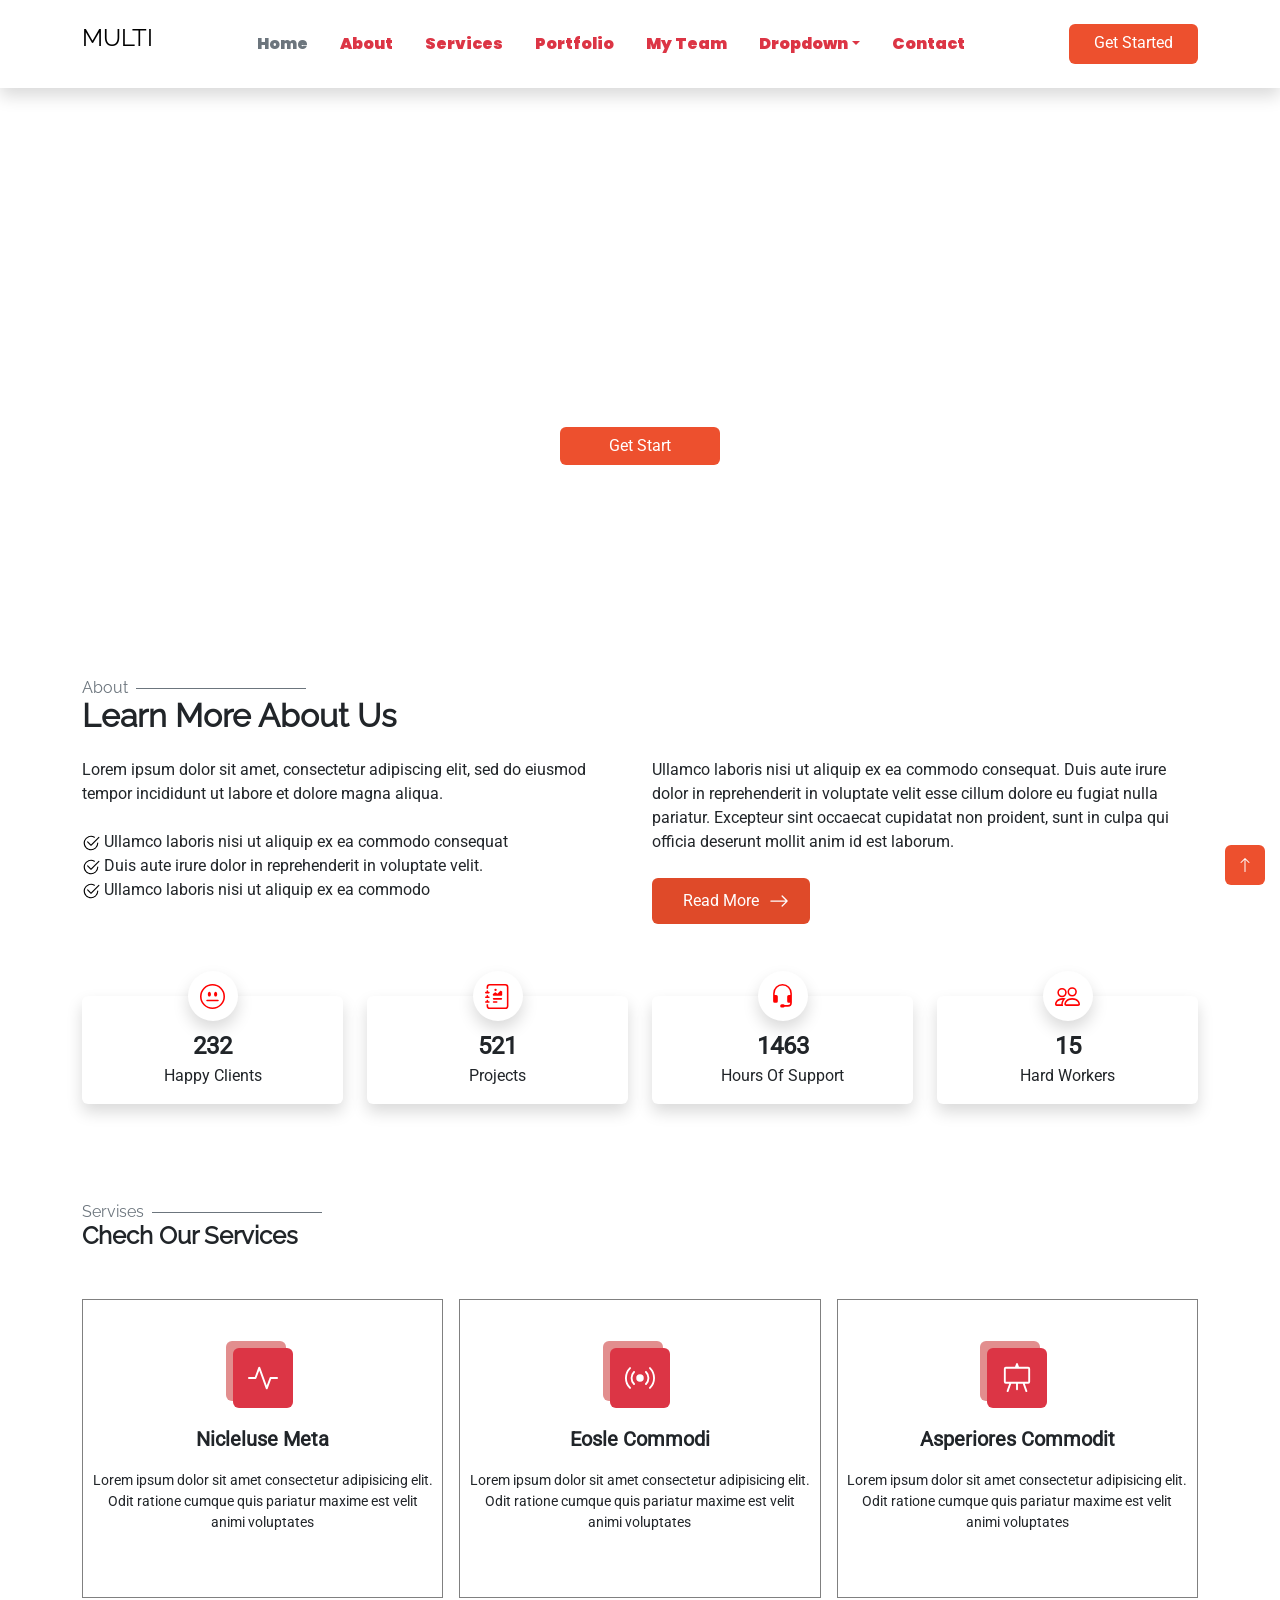
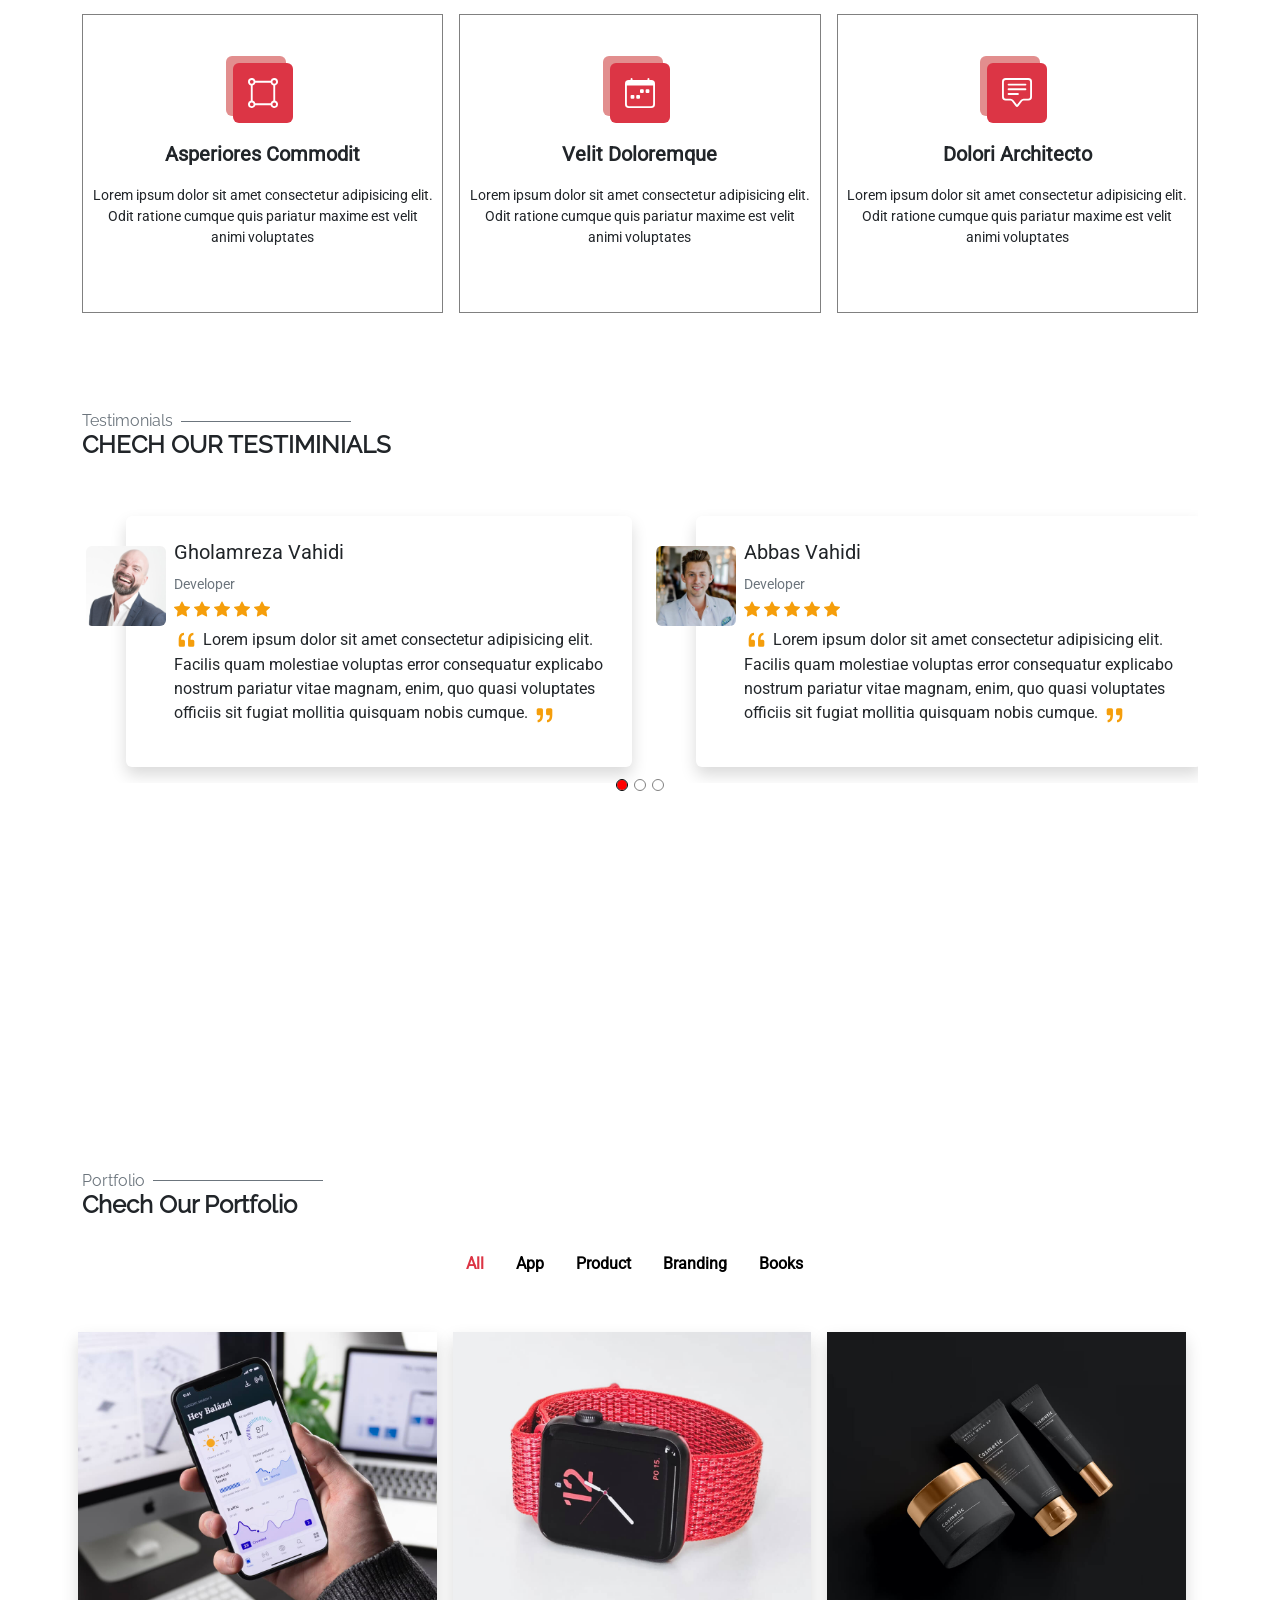
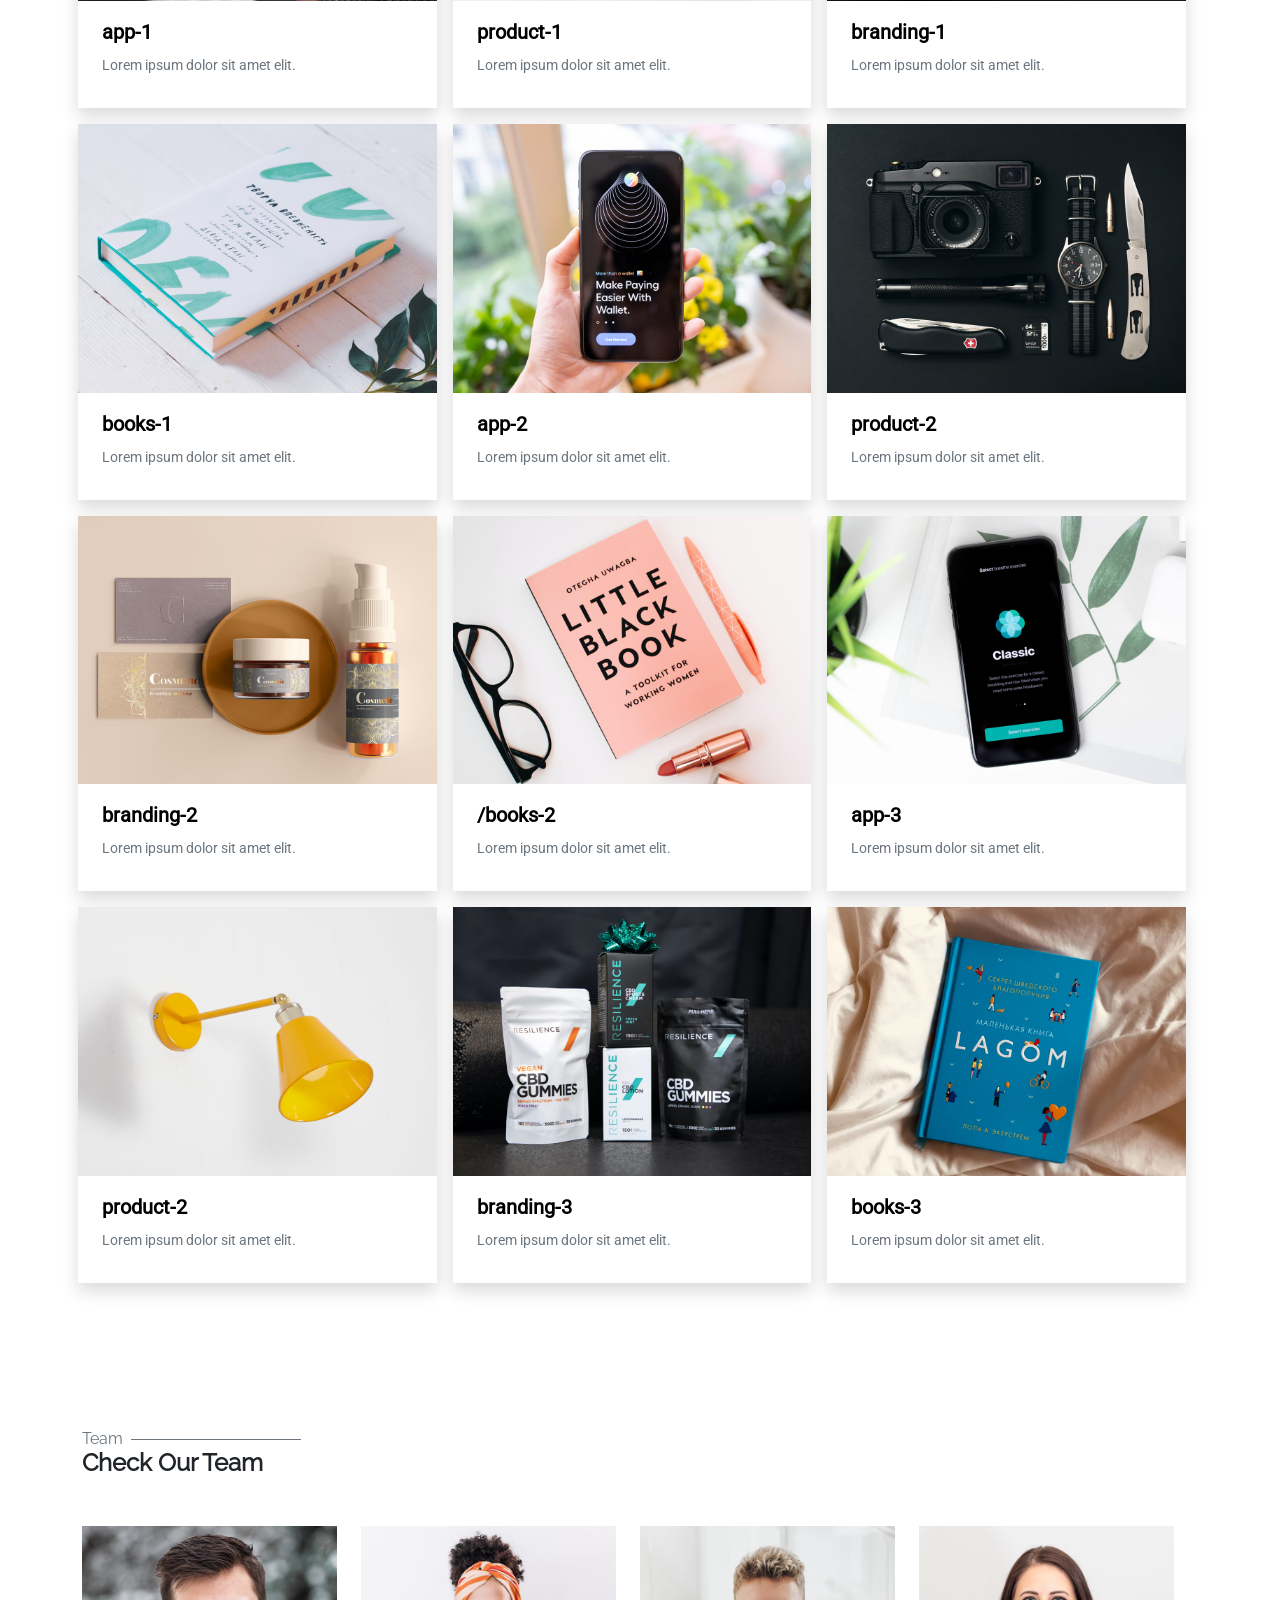
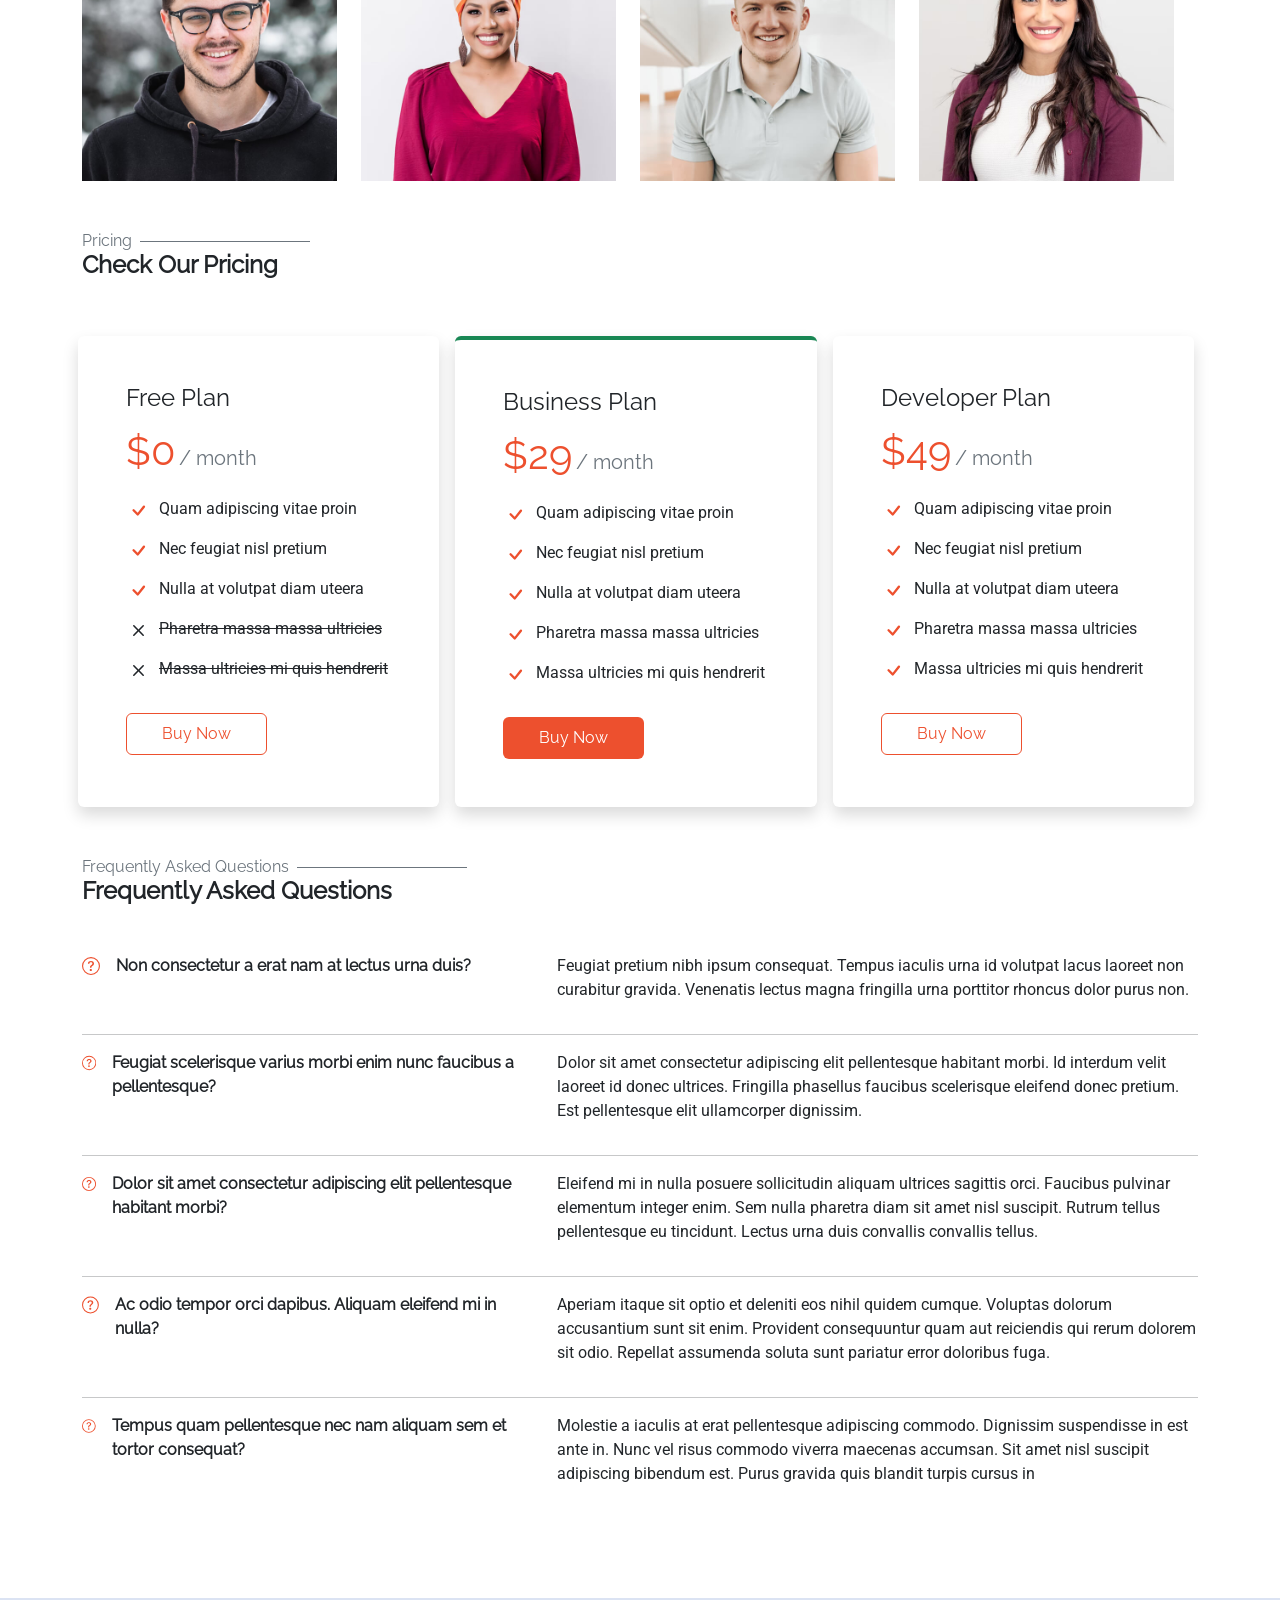
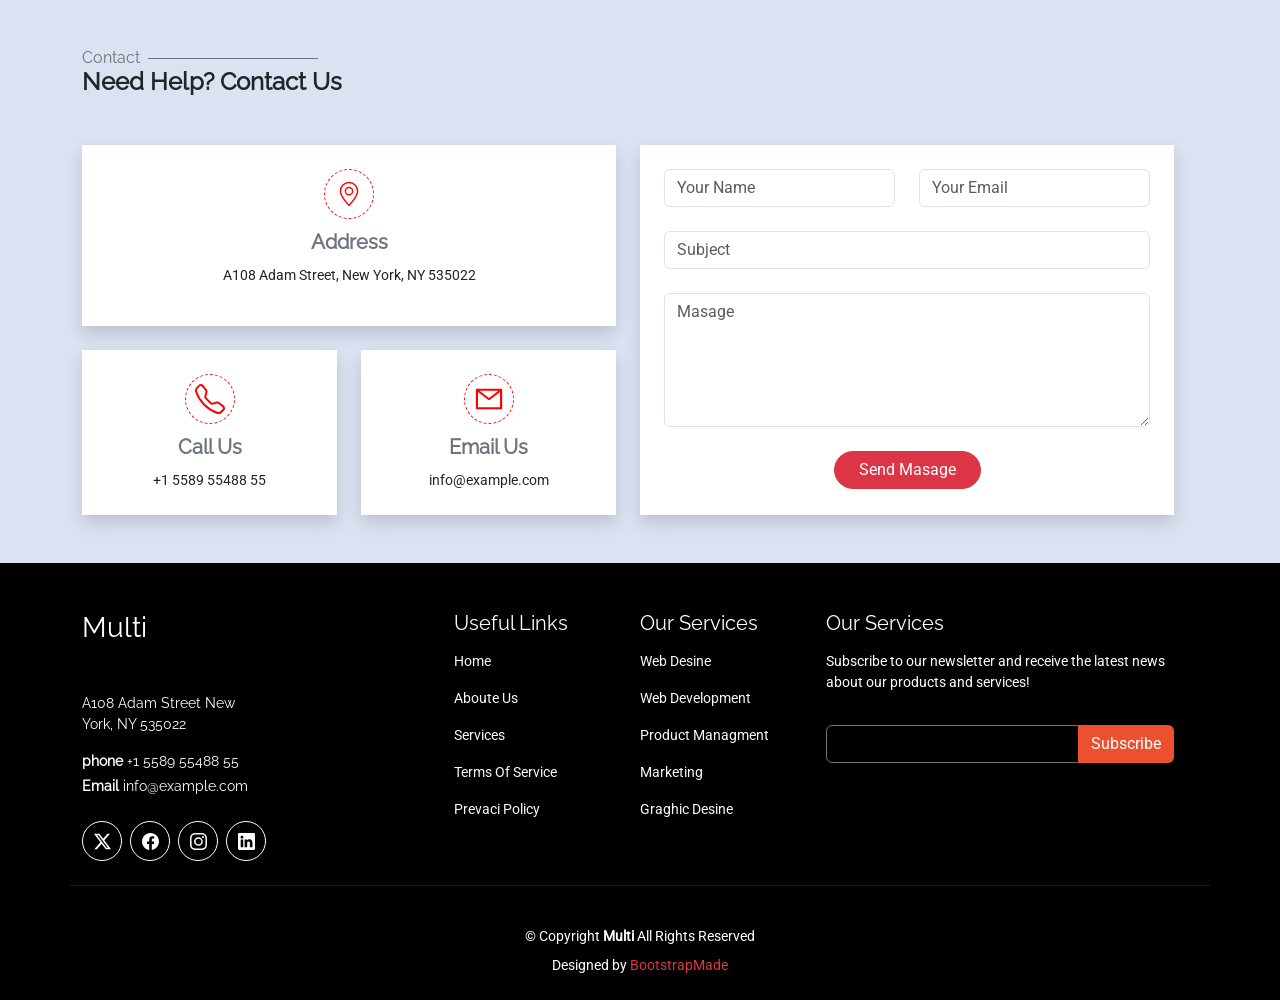
==== index.html @ 7933f277 "rename file" ====
<!DOCTYPE html>
<html lang="en">

<head>
    <meta charset="UTF-8">
    <meta name="viewport" content="width=device-width, initial-scale=1.0">
    <title> vahidi_bootstrap_learning</title>
    <link rel="stylesheet" href="./assets/style/bootstrap.min.css">
    <link rel="stylesheet" href="./assets/style/mystyle.css">
    <script src="./assets/js/bootstrap.bundle.min.js"></script>
</head>

<body>
    <!-- start nav -->
    <nav class="py-4 bg-white shadow sticky-top">
        <div class="container d-flex justify-content-between">
            <a class="text-black text-decoration-none raleway" href="">
                <h4>MULTI</h4>
            </a>
            <ul class="nav text-capitalize justify-content-evenly d-none d-lg-flex poppins">
                <li class="nav-item">
                    <a class="nav-link link-danger text-secondary" href="">home</a>
                </li>
                <li class="nav-item">
                    <a class="nav-link link-danger" href="">about</a>
                </li>
                <li class="nav-item">
                    <a class="nav-link link-danger" href="">services</a>
                </li>
                <li class="nav-item">
                    <a class="nav-link link-danger" href="">portfolio</a>
                </li>
                <li class="nav-item">
                    <a class="nav-link link-danger" href="">my team</a>
                </li>
                <li class="nav-item dropdown">
                    <a class="nav-link link-danger dropdown-toggle" href="" data-bs-toggle="dropdown"> dropdown</a>
                    <ul class="dropdown-menu dropdown-menu_1 px-3 g-4">
                        <li><a class="dropdown-item text-black link-success" href="">dropdown-1</a></li>
                        <li class="dropdown dropstart text-center">
                            <a class="dropdown-item text-black link-success dropdown-toggle" data-bs-toggle="dropdown"
                                href="">Deep dropdown-2</a>
                            <ul class="dropdown-menu sub_dropdown px-3 g-4">
                                <li><a class="dropdown-item text-black link-success" href="">Dropdown 1</a></li>
                                <li><a class="dropdown-item text-black link-success" href="">Dropdown 1</a></li>
                                <li><a class="dropdown-item text-black link-success" href="">Dropdown 1</a></li>
                                <li><a class="dropdown-item text-black link-success" href="">Dropdown 1</a></li>
                                <li><a class="dropdown-item text-black link-success" href="">Dropdown 1</a></li>
                            </ul>
                        </li>
                        <li><a class="dropdown-item text-black link-success" href="">dropdown-3</a></li>
                        <li><a class="dropdown-item text-black link-success" href="">dropdown-4</a></li>
                        <li><a class="dropdown-item text-black link-success" href="">dropdown-5</a></li>
                    </ul>
                </li>
                <li class="nav-item">
                    <a class="nav-link link-danger" href="">contact</a>
                </li>
            </ul>
            <a class="text-white btn green px-4 link_btn me-0" href="">Get Started</a>
    <!-- Offcanvas Sidebar -->
    <div class="offcanvas offcanvas-start w-25" id="slid_nav">
    <div class="offcanvas-header">
        <a class="text-black text-decoration-none bg-danger px-3" href="">
            <h4>MULTI</h4>
        </a>
        <button type="button" class="btn-close text-reset" data-bs-dismiss="offcanvas"></button>
    </div>
        <ul class="nav flex-column text-capitalize">
                <li class="nav-item">
                    <a class="nav-link link-danger text-secondary" href="">home</a>
                </li>
                <li class="nav-item">
                    <a class="nav-link link-danger" href="">about</a>
                </li>
                <li class="nav-item">
                    <a class="nav-link link-danger" href="">services</a>
                </li>
                <li class="nav-item">
                    <a class="nav-link link-danger" href="">portfolio</a>
                </li>
                <li class="nav-item">
                    <a class="nav-link link-danger" href="">team</a>
                </li>
                <li class="nav-item dropdown">
                    <a class="nav-link link-danger dropdown-toggle" href="" data-bs-toggle="dropdown"> dropdown</a>
                    <ul class="dropdown-menu dropdown-menu_1 px-3 g-4">
                        <li><a class="dropdown-item text-black link-success" href="">dropdown-1</a></li>
                        <li class="dropdown dropstart text-center">
                            <a class="dropdown-item text-black link-success dropdown-toggle" data-bs-toggle="dropdown"
                                href="">Deep dropdown-2</a>
                            <ul class="dropdown-menu sub_dropdown px-3 g-4">
                                <li><a class="dropdown-item text-black link-success" href="">Dropdown 1</a></li>
                                <li><a class="dropdown-item text-black link-success" href="">Dropdown 1</a></li>
                                <li><a class="dropdown-item text-black link-success" href="">Dropdown 1</a></li>
                                <li><a class="dropdown-item text-black link-success" href="">Dropdown 1</a></li>
                                <li><a class="dropdown-item text-black link-success" href="">Dropdown 1</a></li>
                            </ul>
                        </li>
                        <li><a class="dropdown-item text-black link-success" href="">dropdown-3</a></li>
                        <li><a class="dropdown-item text-black link-success" href="">dropdown-4</a></li>
                        <li><a class="dropdown-item text-black link-success" href="">dropdown-5</a></li>
                    </ul>
                </li>
                <li class="nav-item">
                    <a class="nav-link link-danger" href="">contact</a>
                </li>
        </ul>
    </div>

    <!-- Button to open the offcanvas sidebar -->
        <button class="btn d-lg-none" type="button" data-bs-toggle="offcanvas" data-bs-target="#slid_nav">
            <svg xmlns="http://www.w3.org/2000/svg" width="30" height="30" fill="#111111" class="bi bi-list" viewBox="0 0 16 16">
                <path fill-rule="evenodd" d="M2.5 12a.5.5 0 0 1 .5-.5h10a.5.5 0 0 1 0 1H3a.5.5 0 0 1-.5-.5m0-4a.5.5 0 0 1 .5-.5h10a.5.5 0 0 1 0 1H3a.5.5 0 0 1-.5-.5m0-4a.5.5 0 0 1 .5-.5h10a.5.5 0 0 1 0 1H3a.5.5 0 0 1-.5-.5"/>
            </svg>
        </button>
    </nav>
    <!-- end nav -->

    <!-- start slideshow -->
    <section id="top">
        <div id="demo" class="carousel slide" data-bs-ride="carousel">
            <!-- Indicators/dots -->
            <div class="carousel-indicators">
                <button type="button" data-bs-target="#demo" data-bs-slide-to="0" class="active"></button>
                <button type="button" data-bs-target="#demo" data-bs-slide-to="1"></button>
                <button type="button" data-bs-target="#demo" data-bs-slide-to="2"></button>
            </div>
            <!-- The slideshow/carousel -->
            <div class="carousel-inner">
                <div class="carousel-item slide_item_1 active">
                    <div class="text-white d-flex flex-column align-items-center justify-content-center h-100">
                        <h1>welcome to multi</h1>
                        <p class="py-3 col-6"> Lorem ipsum dolor sit amet, consectetur adipiscing elit, sed do eiusmod
                            tempor incididunt ut labore et dolore magna aliqua. Ut enim ad minim veniam, quis nostrud
                            exercitation ullamco laboris nisi ut aliquip ex ea commodo consequat.</p>
                        <a href="" class="btn green text-white px-5"> Get Start</a>
                    </div>
                </div>
                <div class="carousel-item slide_item_2">
                    <div class="text-white d-flex flex-column align-items-center justify-content-center h-100">
                        <h1>At vero eos et accusamus</h1>
                        <p class="py-3 col-6"> Nam libero tempore, cum soluta nobis est eligendi optio cumque nihil
                            impedit quo minus id quod maxime placeat facere possimus, omnis voluptas assumenda est,
                            omnis dolor repellendus. Temporibus autem quibusdam et aut officiis debitis aut.</p>
                        <a href="" class="btn green text-white px-5"> Get Start</a>
                    </div>
                </div>
                <div class="carousel-item slide_item_3">
                    <div class="text-white d-flex flex-column align-items-center justify-content-center h-100">
                        <h1>Temporibus autem quibusdam</h1>
                        <p class="py-3 col-6"> Lorem ipsum dolor sit amet, consectetur adipiscing elit, sed do eiusmod
                            tempor incididunt ut labore et dolore magna aliqua. Ut enim ad minim veniam, quis nostrud
                            exercitation ullamco laboris nisi ut aliquip ex ea commodo consequat.</p>
                        <a href="" class="btn green text-white px-5"> Get Start</a>
                    </div>
                </div>
            </div>
            <!-- Left and right controls/icons -->
            <button class="carousel-control-prev" type="button" data-bs-target="#demo" data-bs-slide="prev">
                <span class="carousel-control-prev-icon"></span>
            </button>
            <button class="carousel-control-next" type="button" data-bs-target="#demo" data-bs-slide="next">
                <span class="carousel-control-next-icon"></span>
            </button>
        </div>
    </section>
    <!-- start slideshow -->

    <!-- start about -->
    <section class="container py-1 py-sm-2 py-md-4 py-lg-5">
        <div class="about_title raleway">
            <div class="text-secondary d-flex align-items-center">
                <span class="pe-2">About</span>
                <span class="bg-secondary my_line d-inline-block"></span>
            </div>
            <span class="fs-2 fw-bold">Learn More About Us</span>
        </div>
        <div class="row py-4">
            <div class="col-12 col-sm-12 col-md-6 col-lg-6">
                <div>
                    <p>Lorem ipsum dolor sit amet, consectetur adipiscing elit, sed do eiusmod tempor incididunt ut labore et dolore magna aliqua.</p>
                    <ul class="mt-4 list-unstyled">
                        <li>
                            <svg xmlns="http://www.w3.org/2000/svg" width="18" height="18" fill="currentColer"
                                class="bi bi-check2-circle " viewBox="0 0 16 16">
                                <path
                                    d="M2.5 8a5.5 5.5 0 0 1 8.25-4.764.5.5 0 0 0 .5-.866A6.5 6.5 0 1 0 14.5 8a.5.5 0 0 0-1 0 5.5 5.5 0 1 1-11 0" />
                                <path
                                    d="M15.354 3.354a.5.5 0 0 0-.708-.708L8 9.293 5.354 6.646a.5.5 0 1 0-.708.708l3 3a.5.5 0 0 0 .708 0z" />
                            </svg>
                            Ullamco laboris nisi ut aliquip ex ea commodo consequat
                        </li>
                        <li>
                            <svg xmlns="http://www.w3.org/2000/svg" width="18" height="18" fill="currentColer"
                                class="bi bi-check2-circle " viewBox="0 0 16 16">
                                <path
                                    d="M2.5 8a5.5 5.5 0 0 1 8.25-4.764.5.5 0 0 0 .5-.866A6.5 6.5 0 1 0 14.5 8a.5.5 0 0 0-1 0 5.5 5.5 0 1 1-11 0" />
                                <path
                                    d="M15.354 3.354a.5.5 0 0 0-.708-.708L8 9.293 5.354 6.646a.5.5 0 1 0-.708.708l3 3a.5.5 0 0 0 .708 0z" />
                            </svg>
                            Duis aute irure dolor in reprehenderit in voluptate velit.
                        </li>
                        <li>
                            <svg xmlns="http://www.w3.org/2000/svg" width="18" height="18" fill="currentColer"
                                class="bi bi-check2-circle " viewBox="0 0 16 16">
                                <path
                                    d="M2.5 8a5.5 5.5 0 0 1 8.25-4.764.5.5 0 0 0 .5-.866A6.5 6.5 0 1 0 14.5 8a.5.5 0 0 0-1 0 5.5 5.5 0 1 1-11 0" />
                                <path
                                    d="M15.354 3.354a.5.5 0 0 0-.708-.708L8 9.293 5.354 6.646a.5.5 0 1 0-.708.708l3 3a.5.5 0 0 0 .708 0z" />
                            </svg>                         
                            Ullamco laboris nisi ut aliquip ex ea commodo
                        </li>
                    </ul>
                </div>
            </div>
            <div class="col-12 col-sm-12 col-md-6 col-lg-6">
                <p>Ullamco laboris nisi ut aliquip ex ea commodo consequat. Duis aute irure dolor in reprehenderit in voluptate velit esse cillum dolore eu fugiat nulla pariatur. Excepteur sint occaecat cupidatat non proident, sunt in culpa qui officia deserunt mollit anim id est laborum.</p>
                <button class="read_more btn mt-4 position-relative text-white d-flex align-items-center justify-content-center" href="">
                    Read More
                    <svg xmlns="http://www.w3.org/2000/svg" fill="currentColor" class="bi bi-arrow-right about_btn position-absolute" viewBox="0 0 16 16">
                        <path fill-rule="evenodd" d="M1 8a.5.5 0 0 1 .5-.5h11.793l-3.147-3.146a.5.5 0 0 1 .708-.708l4 4a.5.5 0 0 1 0 .708l-4 4a.5.5 0 0 1-.708-.708L13.293 8.5H1.5A.5.5 0 0 1 1 8" />
                    </svg>
                </button>
            </div>
        </div>
        <div class="row justify-content-center pt-5 gy-5">
            <div class="col-12 col-sm-6 col-md-4 col-lg-3">
                <div class="position-relative bg-white rounded shadow py-3 d-flex flex-column justify-content-center align-items-center">
                    <div class="top-0 translate-middle-y position-absolute icon_box rounded-circle d-flex justify-content-center align-items-center shadow">
                        <svg xmlns="http://www.w3.org/2000/svg" fill="currentColor" class="bi bi-emoji-neutral bace_icon" viewBox="0 0 16 16">
                            <path d="M8 15A7 7 0 1 1 8 1a7 7 0 0 1 0 14m0 1A8 8 0 1 0 8 0a8 8 0 0 0 0 16" />
                            <path d="M4 10.5a.5.5 0 0 0 .5.5h7a.5.5 0 0 0 0-1h-7a.5.5 0 0 0-.5.5m3-4C7 5.672 6.552 5 6 5s-1 .672-1 1.5S5.448 8 6 8s1-.672 1-1.5m4 0c0-.828-.448-1.5-1-1.5s-1 .672-1 1.5S9.448 8 10 8s1-.672 1-1.5" />
                        </svg>
                    </div>
                    <span class="fs-4 fw-bold pt-3">232</span>
                    <span>Happy Clients</span>
                </div>
            </div>
            <div class="col-12 col-sm-6 col-md-4 col-lg-3">
                <div class="position-relative bg-white rounded shadow py-3 d-flex flex-column justify-content-center align-items-center">
                    <div class="top-0 translate-middle-y position-absolute icon_box rounded-circle d-flex justify-content-center align-items-center shadow">
                        <svg xmlns="http://www.w3.org/2000/svg" fill="currentColor" class="bi bi-journal-richtext bace_icon" viewBox="0 0 16 16">
                            <path d="M7.5 3.75a.75.75 0 1 1-1.5 0 .75.75 0 0 1 1.5 0m-.861 1.542 1.33.886 1.854-1.855a.25.25 0 0 1 .289-.047L11 4.75V7a.5.5 0 0 1-.5.5h-5A.5.5 0 0 1 5 7v-.5s1.54-1.274 1.639-1.208M5 9.5a.5.5 0 0 1 .5-.5h5a.5.5 0 0 1 0 1h-5a.5.5 0 0 1-.5-.5m0 2a.5.5 0 0 1 .5-.5h2a.5.5 0 0 1 0 1h-2a.5.5 0 0 1-.5-.5"/>
                            <path d="M3 0h10a2 2 0 0 1 2 2v12a2 2 0 0 1-2 2H3a2 2 0 0 1-2-2v-1h1v1a1 1 0 0 0 1 1h10a1 1 0 0 0 1-1V2a1 1 0 0 0-1-1H3a1 1 0 0 0-1 1v1H1V2a2 2 0 0 1 2-2"/>
                            <path d="M1 5v-.5a.5.5 0 0 1 1 0V5h.5a.5.5 0 0 1 0 1h-2a.5.5 0 0 1 0-1zm0 3v-.5a.5.5 0 0 1 1 0V8h.5a.5.5 0 0 1 0 1h-2a.5.5 0 0 1 0-1zm0 3v-.5a.5.5 0 0 1 1 0v.5h.5a.5.5 0 0 1 0 1h-2a.5.5 0 0 1 0-1z"/>
                        </svg>
                    </div>
                    <span class="fs-4 fw-bold pt-3">521</span>
                    <span>Projects</span>
                </div>
            </div>
            <div class="col-12 col-sm-6 col-md-4 col-lg-3">
                <div class="position-relative bg-white rounded shadow py-3 d-flex flex-column justify-content-center align-items-center">
                    <div class="top-0 translate-middle-y position-absolute icon_box rounded-circle d-flex justify-content-center align-items-center shadow">
                        <svg xmlns="http://www.w3.org/2000/svg" fill="currentColor" class="bi bi-headset bace_icon" viewBox="0 0 16 16">
                            <path d="M8 1a5 5 0 0 0-5 5v1h1a1 1 0 0 1 1 1v3a1 1 0 0 1-1 1H3a1 1 0 0 1-1-1V6a6 6 0 1 1 12 0v6a2.5 2.5 0 0 1-2.5 2.5H9.366a1 1 0 0 1-.866.5h-1a1 1 0 1 1 0-2h1a1 1 0 0 1 .866.5H11.5A1.5 1.5 0 0 0 13 12h-1a1 1 0 0 1-1-1V8a1 1 0 0 1 1-1h1V6a5 5 0 0 0-5-5"/>
                        </svg>
                    </div>
                    <span class="fs-4 fw-bold pt-3">1463</span>
                    <span>Hours Of Support</span>
                </div>
            </div>
            <div class="col-12 col-sm-6 col-md-4 col-lg-3">
                <div class="position-relative bg-white rounded shadow py-3 d-flex flex-column justify-content-center align-items-center">
                    <div class="top-0 translate-middle-y position-absolute icon_box rounded-circle d-flex justify-content-center align-items-center shadow">
                        <svg xmlns="http://www.w3.org/2000/svg" fill="currentColor" class="bi bi-people bace_icon" viewBox="0 0 16 16">
                            <path d="M15 14s1 0 1-1-1-4-5-4-5 3-5 4 1 1 1 1zm-7.978-1L7 12.996c.001-.264.167-1.03.76-1.72C8.312 10.629 9.282 10 11 10c1.717 0 2.687.63 3.24 1.276.593.69.758 1.457.76 1.72l-.008.002-.014.002zM11 7a2 2 0 1 0 0-4 2 2 0 0 0 0 4m3-2a3 3 0 1 1-6 0 3 3 0 0 1 6 0M6.936 9.28a6 6 0 0 0-1.23-.247A7 7 0 0 0 5 9c-4 0-5 3-5 4q0 1 1 1h4.216A2.24 2.24 0 0 1 5 13c0-1.01.377-2.042 1.09-2.904.243-.294.526-.569.846-.816M4.92 10A5.5 5.5 0 0 0 4 13H1c0-.26.164-1.03.76-1.724.545-.636 1.492-1.256 3.16-1.275ZM1.5 5.5a3 3 0 1 1 6 0 3 3 0 0 1-6 0m3-2a2 2 0 1 0 0 4 2 2 0 0 0 0-4"/>
                        </svg>
                    </div>
                    <span class="fs-4 fw-bold pt-3">15</span>
                    <span>Hard Workers</span>
                </div>
            </div>
        </div>
    </section>
    <!-- end about -->

    <!-- start service -->
    <section>
        <div class="container py-1 py-sm-2 py-md-4 py-lg-5">
            <div class="about_title raleway">
                <div class="text-secondary d-flex align-items-center">
                    <span class="pe-2">Servises</span>
                    <span class="bg-secondary my_line d-inline-block"></span>
                </div>
                <span class="fs-4 fw-bold">Chech Our Services</span>
            </div>
            <div class="row g-3 pt-5">
                <div class="col-12 col-sm-12 col-md-6 col-lg-4">
                    <div class="service_item d-flex flex-column align-items-center bg-white py-5 px-2 text-center">
                        <div
                            class="service_icon_box bg-danger rounded d-flex justify-content-center align-items-center text-white">
                            <svg xmlns="http://www.w3.org/2000/svg" width="30" height="30" fill="currentColor"
                                class="bi bi-activity" viewBox="0 0 16 16">
                                <path fill-rule="evenodd"
                                    d="M6 2a.5.5 0 0 1 .47.33L10 12.036l1.53-4.208A.5.5 0 0 1 12 7.5h3.5a.5.5 0 0 1 0 1h-3.15l-1.88 5.17a.5.5 0 0 1-.94 0L6 3.964 4.47 8.171A.5.5 0 0 1 4 8.5H.5a.5.5 0 0 1 0-1h3.15l1.88-5.17A.5.5 0 0 1 6 2" />
                            </svg>
                        </div>
                        <span class="py-3 fs-5 fw-bold">Nicleluse Meta </span>
                        <p class="small">Lorem ipsum dolor sit amet consectetur adipisicing elit. Odit ratione cumque
                            quis pariatur maxime est velit animi voluptates </p>
                    </div>
                </div>
                <div class="col-12 col-sm-12 col-md-6 col-lg-4">
                    <div class="service_item d-flex flex-column align-items-center bg-white py-5 px-2 text-center">
                        <div
                            class="service_icon_box bg-danger rounded d-flex justify-content-center align-items-center text-white">
                            <svg xmlns="http://www.w3.org/2000/svg" width="30" height="30" fill="currentColor" class="bi bi-broadcast" viewBox="0 0 16 16">
                                <path d="M3.05 3.05a7 7 0 0 0 0 9.9.5.5 0 0 1-.707.707 8 8 0 0 1 0-11.314.5.5 0 0 1 .707.707m2.122 2.122a4 4 0 0 0 0 5.656.5.5 0 1 1-.708.708 5 5 0 0 1 0-7.072.5.5 0 0 1 .708.708m5.656-.708a.5.5 0 0 1 .708 0 5 5 0 0 1 0 7.072.5.5 0 1 1-.708-.708 4 4 0 0 0 0-5.656.5.5 0 0 1 0-.708m2.122-2.12a.5.5 0 0 1 .707 0 8 8 0 0 1 0 11.313.5.5 0 0 1-.707-.707 7 7 0 0 0 0-9.9.5.5 0 0 1 0-.707zM10 8a2 2 0 1 1-4 0 2 2 0 0 1 4 0"/>
                            </svg>
                        </div>
                        <span class="py-3 fs-5 fw-bold">Eosle Commodi </span>
                        <p class="small">Lorem ipsum dolor sit amet consectetur adipisicing elit. Odit ratione cumque
                            quis pariatur maxime est velit animi voluptates </p>
                    </div>
                </div>
                <div class="col-12 col-sm-12 col-md-6 col-lg-4">
                    <div class="service_item d-flex flex-column align-items-center bg-white py-5 px-2 text-center">
                        <div
                            class="service_icon_box bg-danger rounded d-flex justify-content-center align-items-center text-white">
                            <svg xmlns="http://www.w3.org/2000/svg" width="30" height="30" fill="currentColor" class="bi bi-easel" viewBox="0 0 16 16">
                                <path d="M8 0a.5.5 0 0 1 .473.337L9.046 2H14a1 1 0 0 1 1 1v7a1 1 0 0 1-1 1h-1.85l1.323 3.837a.5.5 0 1 1-.946.326L11.092 11H8.5v3a.5.5 0 0 1-1 0v-3H4.908l-1.435 4.163a.5.5 0 1 1-.946-.326L3.85 11H2a1 1 0 0 1-1-1V3a1 1 0 0 1 1-1h4.954L7.527.337A.5.5 0 0 1 8 0M2 3v7h12V3z"/>
                            </svg>
                        </div>
                        <span class="py-3 fs-5 fw-bold">Asperiores Commodit </span>
                        <p class="small">Lorem ipsum dolor sit amet consectetur adipisicing elit. Odit ratione cumque
                            quis pariatur maxime est velit animi voluptates </p>
                    </div>
                </div>
                <div class="col-12 col-sm-12 col-md-6 col-lg-4">
                    <div class="service_item d-flex flex-column align-items-center bg-white py-5 px-2 text-center">
                        <div
                            class="service_icon_box bg-danger rounded d-flex justify-content-center align-items-center text-white">
                            <svg xmlns="http://www.w3.org/2000/svg" width="30" height="30" fill="currentColor" class="bi bi-bounding-box-circles" viewBox="0 0 16 16">
                                <path d="M2 1a1 1 0 1 0 0 2 1 1 0 0 0 0-2M0 2a2 2 0 0 1 3.937-.5h8.126A2 2 0 1 1 14.5 3.937v8.126a2 2 0 1 1-2.437 2.437H3.937A2 2 0 1 1 1.5 12.063V3.937A2 2 0 0 1 0 2m2.5 1.937v8.126c.703.18 1.256.734 1.437 1.437h8.126a2 2 0 0 1 1.437-1.437V3.937A2 2 0 0 1 12.063 2.5H3.937A2 2 0 0 1 2.5 3.937M14 1a1 1 0 1 0 0 2 1 1 0 0 0 0-2M2 13a1 1 0 1 0 0 2 1 1 0 0 0 0-2m12 0a1 1 0 1 0 0 2 1 1 0 0 0 0-2"/>
                            </svg>
                        </div>
                        <span class="py-3 fs-5 fw-bold">Asperiores Commodit </span>
                        <p class="small">Lorem ipsum dolor sit amet consectetur adipisicing elit. Odit ratione cumque
                            quis pariatur maxime est velit animi voluptates </p>
                    </div>
                </div>
                <div class="col-12 col-sm-12 col-md-6 col-lg-4">
                    <div class="service_item d-flex flex-column align-items-center bg-white py-5 px-2 text-center">
                        <div
                            class="service_icon_box bg-danger rounded d-flex justify-content-center align-items-center text-white">
                            <svg xmlns="http://www.w3.org/2000/svg" width="30" height="30" fill="currentColor" class="bi bi-calendar-week" viewBox="0 0 16 16">
                                <path d="M11 6.5a.5.5 0 0 1 .5-.5h1a.5.5 0 0 1 .5.5v1a.5.5 0 0 1-.5.5h-1a.5.5 0 0 1-.5-.5zm-3 0a.5.5 0 0 1 .5-.5h1a.5.5 0 0 1 .5.5v1a.5.5 0 0 1-.5.5h-1a.5.5 0 0 1-.5-.5zm-5 3a.5.5 0 0 1 .5-.5h1a.5.5 0 0 1 .5.5v1a.5.5 0 0 1-.5.5h-1a.5.5 0 0 1-.5-.5zm3 0a.5.5 0 0 1 .5-.5h1a.5.5 0 0 1 .5.5v1a.5.5 0 0 1-.5.5h-1a.5.5 0 0 1-.5-.5z"/>
                                <path d="M3.5 0a.5.5 0 0 1 .5.5V1h8V.5a.5.5 0 0 1 1 0V1h1a2 2 0 0 1 2 2v11a2 2 0 0 1-2 2H2a2 2 0 0 1-2-2V3a2 2 0 0 1 2-2h1V.5a.5.5 0 0 1 .5-.5M1 4v10a1 1 0 0 0 1 1h12a1 1 0 0 0 1-1V4z"/>
                            </svg>
                        </div>
                        <span class="py-3 fs-5 fw-bold">Velit Doloremque </span>
                        <p class="small">Lorem ipsum dolor sit amet consectetur adipisicing elit. Odit ratione cumque
                            quis pariatur maxime est velit animi voluptates </p>
                    </div>
                </div>
                <div class="col-12 col-sm-12 col-md-6 col-lg-4">
                    <div class="service_item d-flex flex-column align-items-center bg-white py-5 px-2 text-center">
                        <div
                            class="service_icon_box bg-danger rounded d-flex justify-content-center align-items-center text-white">
                            <svg xmlns="http://www.w3.org/2000/svg" width="30" height="30" fill="currentColor" class="bi bi-chat-square-text" viewBox="0 0 16 16">
                                <path d="M14 1a1 1 0 0 1 1 1v8a1 1 0 0 1-1 1h-2.5a2 2 0 0 0-1.6.8L8 14.333 6.1 11.8a2 2 0 0 0-1.6-.8H2a1 1 0 0 1-1-1V2a1 1 0 0 1 1-1zM2 0a2 2 0 0 0-2 2v8a2 2 0 0 0 2 2h2.5a1 1 0 0 1 .8.4l1.9 2.533a1 1 0 0 0 1.6 0l1.9-2.533a1 1 0 0 1 .8-.4H14a2 2 0 0 0 2-2V2a2 2 0 0 0-2-2z"/>
                                <path d="M3 3.5a.5.5 0 0 1 .5-.5h9a.5.5 0 0 1 0 1h-9a.5.5 0 0 1-.5-.5M3 6a.5.5 0 0 1 .5-.5h9a.5.5 0 0 1 0 1h-9A.5.5 0 0 1 3 6m0 2.5a.5.5 0 0 1 .5-.5h5a.5.5 0 0 1 0 1h-5a.5.5 0 0 1-.5-.5"/>
                            </svg>
                        </div>
                        <span class="py-3 fs-5 fw-bold">Dolori Architecto </span>
                        <p class="small">Lorem ipsum dolor sit amet consectetur adipisicing elit. Odit ratione cumque
                            quis pariatur maxime est velit animi voluptates </p>
                    </div>
                </div>
            </div>
        </div>
    </section>
    <!-- end service -->

    <!-- start testi -->
    <section class="Testimonials py-5">
        <div class="container">
            <div class="about_title raleway">
                <div class="text-secondary d-flex align-items-center">
                    <span class="pe-2">Testimonials</span>
                    <span class="bg-secondary my_line d-inline-block"></span>
                </div>
                <span class="fs-4 fw-bold">CHECH OUR TESTIMINIALS</span>
            </div>
            <!-- Carousel -->
            <div id="demo" class="carousel slide py-4 testi-slider" data-bs-ride="carousel">
                <!-- Indicators/dots -->
                <div class="carousel-indicators">
                    <button type="button" data-bs-target="#demo" data-bs-slide-to="0" class="active"></button>
                    <button type="button" data-bs-target="#demo" data-bs-slide-to="1"></button>
                    <button type="button" data-bs-target="#demo" data-bs-slide-to="2"></button>
                </div>
                <!-- The slideshow/carousel -->
                <div class="carousel-inner">
                    <div class="carousel-item active">
                        <div class="row">
                            <div class="col-12 col-sm-12 col-md-6 g-3">
                                <div class="bg-white ms-5 position-relative my-3 ps-5 pe-4 shadow rounded py-4">
                                    <img class="position-absolute start-0 translate-middle-x rounded"
                                        src="assets/img/testimonials-1.jpg" alt="">
                                    <h5> Gholamreza Vahidi</h5>
                                    <span class="text-secondary small">Developer</span>
                                    <div>
                                        <svg xmlns="http://www.w3.org/2000/svg" width="16" height="16" fill="#f59e0b"
                                            class="bi bi-star-fill" viewBox="0 0 16 16">
                                            <path
                                                d="M3.612 15.443c-.386.198-.824-.149-.746-.592l.83-4.73L.173 6.765c-.329-.314-.158-.888.283-.95l4.898-.696L7.538.792c.197-.39.73-.39.927 0l2.184 4.327 4.898.696c.441.062.612.636.282.95l-3.522 3.356.83 4.73c.078.443-.36.79-.746.592L8 13.187l-4.389 2.256z" />
                                        </svg>
                                        <svg xmlns="http://www.w3.org/2000/svg" width="16" height="16" fill="#f59e0b"
                                            class="bi bi-star-fill" viewBox="0 0 16 16">
                                            <path
                                                d="M3.612 15.443c-.386.198-.824-.149-.746-.592l.83-4.73L.173 6.765c-.329-.314-.158-.888.283-.95l4.898-.696L7.538.792c.197-.39.73-.39.927 0l2.184 4.327 4.898.696c.441.062.612.636.282.95l-3.522 3.356.83 4.73c.078.443-.36.79-.746.592L8 13.187l-4.389 2.256z" />
                                        </svg>
                                        <svg xmlns="http://www.w3.org/2000/svg" width="16" height="16" fill="#f59e0b"
                                            class="bi bi-star-fill" viewBox="0 0 16 16">
                                            <path
                                                d="M3.612 15.443c-.386.198-.824-.149-.746-.592l.83-4.73L.173 6.765c-.329-.314-.158-.888.283-.95l4.898-.696L7.538.792c.197-.39.73-.39.927 0l2.184 4.327 4.898.696c.441.062.612.636.282.95l-3.522 3.356.83 4.73c.078.443-.36.79-.746.592L8 13.187l-4.389 2.256z" />
                                        </svg>
                                        <svg xmlns="http://www.w3.org/2000/svg" width="16" height="16" fill="#f59e0b"
                                            class="bi bi-star-fill" viewBox="0 0 16 16">
                                            <path
                                                d="M3.612 15.443c-.386.198-.824-.149-.746-.592l.83-4.73L.173 6.765c-.329-.314-.158-.888.283-.95l4.898-.696L7.538.792c.197-.39.73-.39.927 0l2.184 4.327 4.898.696c.441.062.612.636.282.95l-3.522 3.356.83 4.73c.078.443-.36.79-.746.592L8 13.187l-4.389 2.256z" />
                                        </svg>
                                        <svg xmlns="http://www.w3.org/2000/svg" width="16" height="16" fill="#f59e0b"
                                            class="bi bi-star-fill" viewBox="0 0 16 16">
                                            <path
                                                d="M3.612 15.443c-.386.198-.824-.149-.746-.592l.83-4.73L.173 6.765c-.329-.314-.158-.888.283-.95l4.898-.696L7.538.792c.197-.39.73-.39.927 0l2.184 4.327 4.898.696c.441.062.612.636.282.95l-3.522 3.356.83 4.73c.078.443-.36.79-.746.592L8 13.187l-4.389 2.256z" />
                                        </svg>
                                    </div>
                                    <p class="pt-2">
                                        <svg xmlns="http://www.w3.org/2000/svg" width="25" height="25" fill="#f59e0b"
                                            class="bi bi-quote" viewBox="0 0 16 16">
                                            <path
                                                d="M12 12a1 1 0 0 0 1-1V8.558a1 1 0 0 0-1-1h-1.388q0-.527.062-1.054.093-.558.31-.992t.559-.683q.34-.279.868-.279V3q-.868 0-1.52.372a3.3 3.3 0 0 0-1.085.992 4.9 4.9 0 0 0-.62 1.458A7.7 7.7 0 0 0 9 7.558V11a1 1 0 0 0 1 1zm-6 0a1 1 0 0 0 1-1V8.558a1 1 0 0 0-1-1H4.612q0-.527.062-1.054.094-.558.31-.992.217-.434.559-.683.34-.279.868-.279V3q-.868 0-1.52.372a3.3 3.3 0 0 0-1.085.992 4.9 4.9 0 0 0-.62 1.458A7.7 7.7 0 0 0 3 7.558V11a1 1 0 0 0 1 1z" />
                                        </svg>
                                        Lorem ipsum dolor sit amet consectetur adipisicing elit. Facilis quam molestiae
                                        voluptas error consequatur explicabo nostrum pariatur vitae magnam, enim, quo
                                        quasi voluptates officiis sit fugiat mollitia quisquam nobis cumque.
                                        <svg xmlns="http://www.w3.org/2000/svg" width="25" height="25" fill="#f59e0b"
                                            class="bi bi-quote rotate_180" viewBox="0 0 16 16">
                                            <path
                                                d="M12 12a1 1 0 0 0 1-1V8.558a1 1 0 0 0-1-1h-1.388q0-.527.062-1.054.093-.558.31-.992t.559-.683q.34-.279.868-.279V3q-.868 0-1.52.372a3.3 3.3 0 0 0-1.085.992 4.9 4.9 0 0 0-.62 1.458A7.7 7.7 0 0 0 9 7.558V11a1 1 0 0 0 1 1zm-6 0a1 1 0 0 0 1-1V8.558a1 1 0 0 0-1-1H4.612q0-.527.062-1.054.094-.558.31-.992.217-.434.559-.683.34-.279.868-.279V3q-.868 0-1.52.372a3.3 3.3 0 0 0-1.085.992 4.9 4.9 0 0 0-.62 1.458A7.7 7.7 0 0 0 3 7.558V11a1 1 0 0 0 1 1z" />
                                        </svg>
                                    </p>
                                </div>
                            </div>
                            <div class="col-12 col-sm-12 col-md-6 g-3">
                                <div class="bg-white ms-5 position-relative my-3 ps-5 pe-4 shadow rounded py-4">
                                    <img class="position-absolute start-0 translate-middle-x rounded"
                                        src="assets/img/testimonials-4.jpg" alt="">
                                    <h5> Abbas Vahidi</h5>
                                    <span class="text-secondary small">Developer</span>
                                    <div>
                                        <svg xmlns="http://www.w3.org/2000/svg" width="16" height="16" fill="#f59e0b"
                                            class="bi bi-star-fill" viewBox="0 0 16 16">
                                            <path
                                                d="M3.612 15.443c-.386.198-.824-.149-.746-.592l.83-4.73L.173 6.765c-.329-.314-.158-.888.283-.95l4.898-.696L7.538.792c.197-.39.73-.39.927 0l2.184 4.327 4.898.696c.441.062.612.636.282.95l-3.522 3.356.83 4.73c.078.443-.36.79-.746.592L8 13.187l-4.389 2.256z" />
                                        </svg>
                                        <svg xmlns="http://www.w3.org/2000/svg" width="16" height="16" fill="#f59e0b"
                                            class="bi bi-star-fill" viewBox="0 0 16 16">
                                            <path
                                                d="M3.612 15.443c-.386.198-.824-.149-.746-.592l.83-4.73L.173 6.765c-.329-.314-.158-.888.283-.95l4.898-.696L7.538.792c.197-.39.73-.39.927 0l2.184 4.327 4.898.696c.441.062.612.636.282.95l-3.522 3.356.83 4.73c.078.443-.36.79-.746.592L8 13.187l-4.389 2.256z" />
                                        </svg>
                                        <svg xmlns="http://www.w3.org/2000/svg" width="16" height="16" fill="#f59e0b"
                                            class="bi bi-star-fill" viewBox="0 0 16 16">
                                            <path
                                                d="M3.612 15.443c-.386.198-.824-.149-.746-.592l.83-4.73L.173 6.765c-.329-.314-.158-.888.283-.95l4.898-.696L7.538.792c.197-.39.73-.39.927 0l2.184 4.327 4.898.696c.441.062.612.636.282.95l-3.522 3.356.83 4.73c.078.443-.36.79-.746.592L8 13.187l-4.389 2.256z" />
                                        </svg>
                                        <svg xmlns="http://www.w3.org/2000/svg" width="16" height="16" fill="#f59e0b"
                                            class="bi bi-star-fill" viewBox="0 0 16 16">
                                            <path
                                                d="M3.612 15.443c-.386.198-.824-.149-.746-.592l.83-4.73L.173 6.765c-.329-.314-.158-.888.283-.95l4.898-.696L7.538.792c.197-.39.73-.39.927 0l2.184 4.327 4.898.696c.441.062.612.636.282.95l-3.522 3.356.83 4.73c.078.443-.36.79-.746.592L8 13.187l-4.389 2.256z" />
                                        </svg>
                                        <svg xmlns="http://www.w3.org/2000/svg" width="16" height="16" fill="#f59e0b"
                                            class="bi bi-star-fill" viewBox="0 0 16 16">
                                            <path
                                                d="M3.612 15.443c-.386.198-.824-.149-.746-.592l.83-4.73L.173 6.765c-.329-.314-.158-.888.283-.95l4.898-.696L7.538.792c.197-.39.73-.39.927 0l2.184 4.327 4.898.696c.441.062.612.636.282.95l-3.522 3.356.83 4.73c.078.443-.36.79-.746.592L8 13.187l-4.389 2.256z" />
                                        </svg>
                                    </div>
                                    <p class="pt-2">
                                        <svg xmlns="http://www.w3.org/2000/svg" width="25" height="25" fill="#f59e0b"
                                            class="bi bi-quote" viewBox="0 0 16 16">
                                            <path
                                                d="M12 12a1 1 0 0 0 1-1V8.558a1 1 0 0 0-1-1h-1.388q0-.527.062-1.054.093-.558.31-.992t.559-.683q.34-.279.868-.279V3q-.868 0-1.52.372a3.3 3.3 0 0 0-1.085.992 4.9 4.9 0 0 0-.62 1.458A7.7 7.7 0 0 0 9 7.558V11a1 1 0 0 0 1 1zm-6 0a1 1 0 0 0 1-1V8.558a1 1 0 0 0-1-1H4.612q0-.527.062-1.054.094-.558.31-.992.217-.434.559-.683.34-.279.868-.279V3q-.868 0-1.52.372a3.3 3.3 0 0 0-1.085.992 4.9 4.9 0 0 0-.62 1.458A7.7 7.7 0 0 0 3 7.558V11a1 1 0 0 0 1 1z" />
                                        </svg>
                                        Lorem ipsum dolor sit amet consectetur adipisicing elit. Facilis quam molestiae
                                        voluptas error consequatur explicabo nostrum pariatur vitae magnam, enim, quo
                                        quasi voluptates officiis sit fugiat mollitia quisquam nobis cumque.
                                        <svg xmlns="http://www.w3.org/2000/svg" width="25" height="25" fill="#f59e0b"
                                            class="bi bi-quote rotate_180" viewBox="0 0 16 16">
                                            <path
                                                d="M12 12a1 1 0 0 0 1-1V8.558a1 1 0 0 0-1-1h-1.388q0-.527.062-1.054.093-.558.31-.992t.559-.683q.34-.279.868-.279V3q-.868 0-1.52.372a3.3 3.3 0 0 0-1.085.992 4.9 4.9 0 0 0-.62 1.458A7.7 7.7 0 0 0 9 7.558V11a1 1 0 0 0 1 1zm-6 0a1 1 0 0 0 1-1V8.558a1 1 0 0 0-1-1H4.612q0-.527.062-1.054.094-.558.31-.992.217-.434.559-.683.34-.279.868-.279V3q-.868 0-1.52.372a3.3 3.3 0 0 0-1.085.992 4.9 4.9 0 0 0-.62 1.458A7.7 7.7 0 0 0 3 7.558V11a1 1 0 0 0 1 1z" />
                                        </svg>
                                    </p>
                                </div>
                            </div>
                        </div>
                    </div>
                    <div class="carousel-item">
                        <div class="row">
                            <div class="col-12 col-sm-12 col-md-6 g-3">
                                <div class="bg-white ms-5 position-relative my-3 ps-5 pe-4 shadow rounded py-4">
                                    <img class="position-absolute start-0 translate-middle-x rounded"
                                        src="assets/img/team-1.jpg" alt="">
                                    <h5> Maryam Ruuhi</h5>
                                    <span class="text-secondary small">Indecator</span>
                                    <div>
                                        <svg xmlns="http://www.w3.org/2000/svg" width="16" height="16" fill="#f59e0b"
                                            class="bi bi-star-fill" viewBox="0 0 16 16">
                                            <path
                                                d="M3.612 15.443c-.386.198-.824-.149-.746-.592l.83-4.73L.173 6.765c-.329-.314-.158-.888.283-.95l4.898-.696L7.538.792c.197-.39.73-.39.927 0l2.184 4.327 4.898.696c.441.062.612.636.282.95l-3.522 3.356.83 4.73c.078.443-.36.79-.746.592L8 13.187l-4.389 2.256z" />
                                        </svg>
                                        <svg xmlns="http://www.w3.org/2000/svg" width="16" height="16" fill="#f59e0b"
                                            class="bi bi-star-fill" viewBox="0 0 16 16">
                                            <path
                                                d="M3.612 15.443c-.386.198-.824-.149-.746-.592l.83-4.73L.173 6.765c-.329-.314-.158-.888.283-.95l4.898-.696L7.538.792c.197-.39.73-.39.927 0l2.184 4.327 4.898.696c.441.062.612.636.282.95l-3.522 3.356.83 4.73c.078.443-.36.79-.746.592L8 13.187l-4.389 2.256z" />
                                        </svg>
                                        <svg xmlns="http://www.w3.org/2000/svg" width="16" height="16" fill="#f59e0b"
                                            class="bi bi-star-fill" viewBox="0 0 16 16">
                                            <path
                                                d="M3.612 15.443c-.386.198-.824-.149-.746-.592l.83-4.73L.173 6.765c-.329-.314-.158-.888.283-.95l4.898-.696L7.538.792c.197-.39.73-.39.927 0l2.184 4.327 4.898.696c.441.062.612.636.282.95l-3.522 3.356.83 4.73c.078.443-.36.79-.746.592L8 13.187l-4.389 2.256z" />
                                        </svg>
                                        <svg xmlns="http://www.w3.org/2000/svg" width="16" height="16" fill="#f59e0b"
                                            class="bi bi-star-fill" viewBox="0 0 16 16">
                                            <path
                                                d="M3.612 15.443c-.386.198-.824-.149-.746-.592l.83-4.73L.173 6.765c-.329-.314-.158-.888.283-.95l4.898-.696L7.538.792c.197-.39.73-.39.927 0l2.184 4.327 4.898.696c.441.062.612.636.282.95l-3.522 3.356.83 4.73c.078.443-.36.79-.746.592L8 13.187l-4.389 2.256z" />
                                        </svg>
                                        <svg xmlns="http://www.w3.org/2000/svg" width="16" height="16" fill="#f59e0b"
                                            class="bi bi-star-fill" viewBox="0 0 16 16">
                                            <path
                                                d="M3.612 15.443c-.386.198-.824-.149-.746-.592l.83-4.73L.173 6.765c-.329-.314-.158-.888.283-.95l4.898-.696L7.538.792c.197-.39.73-.39.927 0l2.184 4.327 4.898.696c.441.062.612.636.282.95l-3.522 3.356.83 4.73c.078.443-.36.79-.746.592L8 13.187l-4.389 2.256z" />
                                        </svg>
                                    </div>
                                    <p class="pt-2">
                                        <svg xmlns="http://www.w3.org/2000/svg" width="25" height="25" fill="#f59e0b"
                                            class="bi bi-quote" viewBox="0 0 16 16">
                                            <path
                                                d="M12 12a1 1 0 0 0 1-1V8.558a1 1 0 0 0-1-1h-1.388q0-.527.062-1.054.093-.558.31-.992t.559-.683q.34-.279.868-.279V3q-.868 0-1.52.372a3.3 3.3 0 0 0-1.085.992 4.9 4.9 0 0 0-.62 1.458A7.7 7.7 0 0 0 9 7.558V11a1 1 0 0 0 1 1zm-6 0a1 1 0 0 0 1-1V8.558a1 1 0 0 0-1-1H4.612q0-.527.062-1.054.094-.558.31-.992.217-.434.559-.683.34-.279.868-.279V3q-.868 0-1.52.372a3.3 3.3 0 0 0-1.085.992 4.9 4.9 0 0 0-.62 1.458A7.7 7.7 0 0 0 3 7.558V11a1 1 0 0 0 1 1z" />
                                        </svg>
                                        Lorem ipsum dolor sit amet consectetur adipisicing elit. Facilis quam molestiae
                                        voluptas error consequatur explicabo nostrum pariatur vitae magnam, enim, quo
                                        quasi voluptates officiis sit fugiat mollitia quisquam nobis cumque.
                                        <svg xmlns="http://www.w3.org/2000/svg" width="25" height="25" fill="#f59e0b"
                                            class="bi bi-quote rotate_180" viewBox="0 0 16 16">
                                            <path
                                                d="M12 12a1 1 0 0 0 1-1V8.558a1 1 0 0 0-1-1h-1.388q0-.527.062-1.054.093-.558.31-.992t.559-.683q.34-.279.868-.279V3q-.868 0-1.52.372a3.3 3.3 0 0 0-1.085.992 4.9 4.9 0 0 0-.62 1.458A7.7 7.7 0 0 0 9 7.558V11a1 1 0 0 0 1 1zm-6 0a1 1 0 0 0 1-1V8.558a1 1 0 0 0-1-1H4.612q0-.527.062-1.054.094-.558.31-.992.217-.434.559-.683.34-.279.868-.279V3q-.868 0-1.52.372a3.3 3.3 0 0 0-1.085.992 4.9 4.9 0 0 0-.62 1.458A7.7 7.7 0 0 0 3 7.558V11a1 1 0 0 0 1 1z" />
                                        </svg>
                                    </p>
                                </div>
                            </div>
                            <div class="col-12 col-sm-12 col-md-6 g-3">
                                <div class="bg-white ms-5 position-relative my-3 ps-5 pe-4 shadow rounded py-4">
                                    <img class="position-absolute start-0 translate-middle-x rounded"
                                        src="assets/img/team-2.jpg" alt="">
                                    <h5> Abbas Vahidi</h5>
                                    <span class="text-secondary small">Developer</span>
                                    <div>
                                        <svg xmlns="http://www.w3.org/2000/svg" width="16" height="16" fill="#f59e0b"
                                            class="bi bi-star-fill" viewBox="0 0 16 16">
                                            <path
                                                d="M3.612 15.443c-.386.198-.824-.149-.746-.592l.83-4.73L.173 6.765c-.329-.314-.158-.888.283-.95l4.898-.696L7.538.792c.197-.39.73-.39.927 0l2.184 4.327 4.898.696c.441.062.612.636.282.95l-3.522 3.356.83 4.73c.078.443-.36.79-.746.592L8 13.187l-4.389 2.256z" />
                                        </svg>
                                        <svg xmlns="http://www.w3.org/2000/svg" width="16" height="16" fill="#f59e0b"
                                            class="bi bi-star-fill" viewBox="0 0 16 16">
                                            <path
                                                d="M3.612 15.443c-.386.198-.824-.149-.746-.592l.83-4.73L.173 6.765c-.329-.314-.158-.888.283-.95l4.898-.696L7.538.792c.197-.39.73-.39.927 0l2.184 4.327 4.898.696c.441.062.612.636.282.95l-3.522 3.356.83 4.73c.078.443-.36.79-.746.592L8 13.187l-4.389 2.256z" />
                                        </svg>
                                        <svg xmlns="http://www.w3.org/2000/svg" width="16" height="16" fill="#f59e0b"
                                            class="bi bi-star-fill" viewBox="0 0 16 16">
                                            <path
                                                d="M3.612 15.443c-.386.198-.824-.149-.746-.592l.83-4.73L.173 6.765c-.329-.314-.158-.888.283-.95l4.898-.696L7.538.792c.197-.39.73-.39.927 0l2.184 4.327 4.898.696c.441.062.612.636.282.95l-3.522 3.356.83 4.73c.078.443-.36.79-.746.592L8 13.187l-4.389 2.256z" />
                                        </svg>
                                        <svg xmlns="http://www.w3.org/2000/svg" width="16" height="16" fill="#f59e0b"
                                            class="bi bi-star-fill" viewBox="0 0 16 16">
                                            <path
                                                d="M3.612 15.443c-.386.198-.824-.149-.746-.592l.83-4.73L.173 6.765c-.329-.314-.158-.888.283-.95l4.898-.696L7.538.792c.197-.39.73-.39.927 0l2.184 4.327 4.898.696c.441.062.612.636.282.95l-3.522 3.356.83 4.73c.078.443-.36.79-.746.592L8 13.187l-4.389 2.256z" />
                                        </svg>
                                        <svg xmlns="http://www.w3.org/2000/svg" width="16" height="16" fill="#f59e0b"
                                            class="bi bi-star-fill" viewBox="0 0 16 16">
                                            <path
                                                d="M3.612 15.443c-.386.198-.824-.149-.746-.592l.83-4.73L.173 6.765c-.329-.314-.158-.888.283-.95l4.898-.696L7.538.792c.197-.39.73-.39.927 0l2.184 4.327 4.898.696c.441.062.612.636.282.95l-3.522 3.356.83 4.73c.078.443-.36.79-.746.592L8 13.187l-4.389 2.256z" />
                                        </svg>
                                    </div>
                                    <p class="pt-2">
                                        <svg xmlns="http://www.w3.org/2000/svg" width="25" height="25" fill="#f59e0b"
                                            class="bi bi-quote" viewBox="0 0 16 16">
                                            <path
                                                d="M12 12a1 1 0 0 0 1-1V8.558a1 1 0 0 0-1-1h-1.388q0-.527.062-1.054.093-.558.31-.992t.559-.683q.34-.279.868-.279V3q-.868 0-1.52.372a3.3 3.3 0 0 0-1.085.992 4.9 4.9 0 0 0-.62 1.458A7.7 7.7 0 0 0 9 7.558V11a1 1 0 0 0 1 1zm-6 0a1 1 0 0 0 1-1V8.558a1 1 0 0 0-1-1H4.612q0-.527.062-1.054.094-.558.31-.992.217-.434.559-.683.34-.279.868-.279V3q-.868 0-1.52.372a3.3 3.3 0 0 0-1.085.992 4.9 4.9 0 0 0-.62 1.458A7.7 7.7 0 0 0 3 7.558V11a1 1 0 0 0 1 1z" />
                                        </svg>
                                        Lorem ipsum dolor sit amet consectetur adipisicing elit. Facilis quam molestiae
                                        voluptas error consequatur explicabo nostrum pariatur vitae magnam, enim, quo
                                        quasi voluptates officiis sit fugiat mollitia quisquam nobis cumque.
                                        <svg xmlns="http://www.w3.org/2000/svg" width="25" height="25" fill="#f59e0b"
                                            class="bi bi-quote rotate_180" viewBox="0 0 16 16">
                                            <path
                                                d="M12 12a1 1 0 0 0 1-1V8.558a1 1 0 0 0-1-1h-1.388q0-.527.062-1.054.093-.558.31-.992t.559-.683q.34-.279.868-.279V3q-.868 0-1.52.372a3.3 3.3 0 0 0-1.085.992 4.9 4.9 0 0 0-.62 1.458A7.7 7.7 0 0 0 9 7.558V11a1 1 0 0 0 1 1zm-6 0a1 1 0 0 0 1-1V8.558a1 1 0 0 0-1-1H4.612q0-.527.062-1.054.094-.558.31-.992.217-.434.559-.683.34-.279.868-.279V3q-.868 0-1.52.372a3.3 3.3 0 0 0-1.085.992 4.9 4.9 0 0 0-.62 1.458A7.7 7.7 0 0 0 3 7.558V11a1 1 0 0 0 1 1z" />
                                        </svg>
                                    </p>
                                </div>
                            </div>
                        </div>
                    </div>
                    <div class="carousel-item">
                        <div class="row">
                            <div class="col-12 col-sm-12 col-md-6 g-3">
                                <div class="bg-white ms-5 position-relative my-3 ps-5 pe-4 shadow rounded py-4">
                                    <img class="position-absolute start-0 translate-middle-x rounded"
                                        src="assets/img/team-1.jpg" alt="">
                                    <h5> Gholamreza Vahidi</h5>
                                    <span class="text-secondary small">Developer</span>
                                    <div>
                                        <svg xmlns="http://www.w3.org/2000/svg" width="16" height="16" fill="#f59e0b"
                                            class="bi bi-star-fill" viewBox="0 0 16 16">
                                            <path
                                                d="M3.612 15.443c-.386.198-.824-.149-.746-.592l.83-4.73L.173 6.765c-.329-.314-.158-.888.283-.95l4.898-.696L7.538.792c.197-.39.73-.39.927 0l2.184 4.327 4.898.696c.441.062.612.636.282.95l-3.522 3.356.83 4.73c.078.443-.36.79-.746.592L8 13.187l-4.389 2.256z" />
                                        </svg>
                                        <svg xmlns="http://www.w3.org/2000/svg" width="16" height="16" fill="#f59e0b"
                                            class="bi bi-star-fill" viewBox="0 0 16 16">
                                            <path
                                                d="M3.612 15.443c-.386.198-.824-.149-.746-.592l.83-4.73L.173 6.765c-.329-.314-.158-.888.283-.95l4.898-.696L7.538.792c.197-.39.73-.39.927 0l2.184 4.327 4.898.696c.441.062.612.636.282.95l-3.522 3.356.83 4.73c.078.443-.36.79-.746.592L8 13.187l-4.389 2.256z" />
                                        </svg>
                                        <svg xmlns="http://www.w3.org/2000/svg" width="16" height="16" fill="#f59e0b"
                                            class="bi bi-star-fill" viewBox="0 0 16 16">
                                            <path
                                                d="M3.612 15.443c-.386.198-.824-.149-.746-.592l.83-4.73L.173 6.765c-.329-.314-.158-.888.283-.95l4.898-.696L7.538.792c.197-.39.73-.39.927 0l2.184 4.327 4.898.696c.441.062.612.636.282.95l-3.522 3.356.83 4.73c.078.443-.36.79-.746.592L8 13.187l-4.389 2.256z" />
                                        </svg>
                                        <svg xmlns="http://www.w3.org/2000/svg" width="16" height="16" fill="#f59e0b"
                                            class="bi bi-star-fill" viewBox="0 0 16 16">
                                            <path
                                                d="M3.612 15.443c-.386.198-.824-.149-.746-.592l.83-4.73L.173 6.765c-.329-.314-.158-.888.283-.95l4.898-.696L7.538.792c.197-.39.73-.39.927 0l2.184 4.327 4.898.696c.441.062.612.636.282.95l-3.522 3.356.83 4.73c.078.443-.36.79-.746.592L8 13.187l-4.389 2.256z" />
                                        </svg>
                                        <svg xmlns="http://www.w3.org/2000/svg" width="16" height="16" fill="#f59e0b"
                                            class="bi bi-star-fill" viewBox="0 0 16 16">
                                            <path
                                                d="M3.612 15.443c-.386.198-.824-.149-.746-.592l.83-4.73L.173 6.765c-.329-.314-.158-.888.283-.95l4.898-.696L7.538.792c.197-.39.73-.39.927 0l2.184 4.327 4.898.696c.441.062.612.636.282.95l-3.522 3.356.83 4.73c.078.443-.36.79-.746.592L8 13.187l-4.389 2.256z" />
                                        </svg>
                                    </div>
                                    <p class="pt-2">
                                        <svg xmlns="http://www.w3.org/2000/svg" width="25" height="25" fill="#f59e0b"
                                            class="bi bi-quote" viewBox="0 0 16 16">
                                            <path
                                                d="M12 12a1 1 0 0 0 1-1V8.558a1 1 0 0 0-1-1h-1.388q0-.527.062-1.054.093-.558.31-.992t.559-.683q.34-.279.868-.279V3q-.868 0-1.52.372a3.3 3.3 0 0 0-1.085.992 4.9 4.9 0 0 0-.62 1.458A7.7 7.7 0 0 0 9 7.558V11a1 1 0 0 0 1 1zm-6 0a1 1 0 0 0 1-1V8.558a1 1 0 0 0-1-1H4.612q0-.527.062-1.054.094-.558.31-.992.217-.434.559-.683.34-.279.868-.279V3q-.868 0-1.52.372a3.3 3.3 0 0 0-1.085.992 4.9 4.9 0 0 0-.62 1.458A7.7 7.7 0 0 0 3 7.558V11a1 1 0 0 0 1 1z" />
                                        </svg>
                                        Lorem ipsum dolor sit amet consectetur adipisicing elit. Facilis quam molestiae
                                        voluptas error consequatur explicabo nostrum pariatur vitae magnam, enim, quo
                                        quasi voluptates officiis sit fugiat mollitia quisquam nobis cumque.
                                        <svg xmlns="http://www.w3.org/2000/svg" width="25" height="25" fill="#f59e0b"
                                            class="bi bi-quote rotate_180" viewBox="0 0 16 16">
                                            <path
                                                d="M12 12a1 1 0 0 0 1-1V8.558a1 1 0 0 0-1-1h-1.388q0-.527.062-1.054.093-.558.31-.992t.559-.683q.34-.279.868-.279V3q-.868 0-1.52.372a3.3 3.3 0 0 0-1.085.992 4.9 4.9 0 0 0-.62 1.458A7.7 7.7 0 0 0 9 7.558V11a1 1 0 0 0 1 1zm-6 0a1 1 0 0 0 1-1V8.558a1 1 0 0 0-1-1H4.612q0-.527.062-1.054.094-.558.31-.992.217-.434.559-.683.34-.279.868-.279V3q-.868 0-1.52.372a3.3 3.3 0 0 0-1.085.992 4.9 4.9 0 0 0-.62 1.458A7.7 7.7 0 0 0 3 7.558V11a1 1 0 0 0 1 1z" />
                                        </svg>
                                    </p>
                                </div>
                            </div>
                            <div class="col-12 col-sm-12 col-md-6 g-3">
                                <div class="bg-white ms-5 position-relative my-3 ps-5 pe-4 shadow rounded py-4">
                                    <img class="position-absolute start-0 translate-middle-x rounded"
                                        src="assets/img/testimonials-4.jpg" alt="">
                                    <h5> Abbas Vahidi</h5>
                                    <span class="text-secondary small">Developer</span>
                                    <div>
                                        <svg xmlns="http://www.w3.org/2000/svg" width="16" height="16" fill="#f59e0b"
                                            class="bi bi-star-fill" viewBox="0 0 16 16">
                                            <path
                                                d="M3.612 15.443c-.386.198-.824-.149-.746-.592l.83-4.73L.173 6.765c-.329-.314-.158-.888.283-.95l4.898-.696L7.538.792c.197-.39.73-.39.927 0l2.184 4.327 4.898.696c.441.062.612.636.282.95l-3.522 3.356.83 4.73c.078.443-.36.79-.746.592L8 13.187l-4.389 2.256z" />
                                        </svg>
                                        <svg xmlns="http://www.w3.org/2000/svg" width="16" height="16" fill="#f59e0b"
                                            class="bi bi-star-fill" viewBox="0 0 16 16">
                                            <path
                                                d="M3.612 15.443c-.386.198-.824-.149-.746-.592l.83-4.73L.173 6.765c-.329-.314-.158-.888.283-.95l4.898-.696L7.538.792c.197-.39.73-.39.927 0l2.184 4.327 4.898.696c.441.062.612.636.282.95l-3.522 3.356.83 4.73c.078.443-.36.79-.746.592L8 13.187l-4.389 2.256z" />
                                        </svg>
                                        <svg xmlns="http://www.w3.org/2000/svg" width="16" height="16" fill="#f59e0b"
                                            class="bi bi-star-fill" viewBox="0 0 16 16">
                                            <path
                                                d="M3.612 15.443c-.386.198-.824-.149-.746-.592l.83-4.73L.173 6.765c-.329-.314-.158-.888.283-.95l4.898-.696L7.538.792c.197-.39.73-.39.927 0l2.184 4.327 4.898.696c.441.062.612.636.282.95l-3.522 3.356.83 4.73c.078.443-.36.79-.746.592L8 13.187l-4.389 2.256z" />
                                        </svg>
                                        <svg xmlns="http://www.w3.org/2000/svg" width="16" height="16" fill="#f59e0b"
                                            class="bi bi-star-fill" viewBox="0 0 16 16">
                                            <path
                                                d="M3.612 15.443c-.386.198-.824-.149-.746-.592l.83-4.73L.173 6.765c-.329-.314-.158-.888.283-.95l4.898-.696L7.538.792c.197-.39.73-.39.927 0l2.184 4.327 4.898.696c.441.062.612.636.282.95l-3.522 3.356.83 4.73c.078.443-.36.79-.746.592L8 13.187l-4.389 2.256z" />
                                        </svg>
                                        <svg xmlns="http://www.w3.org/2000/svg" width="16" height="16" fill="#f59e0b"
                                            class="bi bi-star-fill" viewBox="0 0 16 16">
                                            <path
                                                d="M3.612 15.443c-.386.198-.824-.149-.746-.592l.83-4.73L.173 6.765c-.329-.314-.158-.888.283-.95l4.898-.696L7.538.792c.197-.39.73-.39.927 0l2.184 4.327 4.898.696c.441.062.612.636.282.95l-3.522 3.356.83 4.73c.078.443-.36.79-.746.592L8 13.187l-4.389 2.256z" />
                                        </svg>
                                    </div>
                                    <p class="pt-2">
                                        <svg xmlns="http://www.w3.org/2000/svg" width="25" height="25" fill="#f59e0b"
                                            class="bi bi-quote" viewBox="0 0 16 16">
                                            <path
                                                d="M12 12a1 1 0 0 0 1-1V8.558a1 1 0 0 0-1-1h-1.388q0-.527.062-1.054.093-.558.31-.992t.559-.683q.34-.279.868-.279V3q-.868 0-1.52.372a3.3 3.3 0 0 0-1.085.992 4.9 4.9 0 0 0-.62 1.458A7.7 7.7 0 0 0 9 7.558V11a1 1 0 0 0 1 1zm-6 0a1 1 0 0 0 1-1V8.558a1 1 0 0 0-1-1H4.612q0-.527.062-1.054.094-.558.31-.992.217-.434.559-.683.34-.279.868-.279V3q-.868 0-1.52.372a3.3 3.3 0 0 0-1.085.992 4.9 4.9 0 0 0-.62 1.458A7.7 7.7 0 0 0 3 7.558V11a1 1 0 0 0 1 1z" />
                                        </svg>
                                        Lorem ipsum dolor sit amet consectetur adipisicing elit. Facilis quam molestiae
                                        voluptas error consequatur explicabo nostrum pariatur vitae magnam, enim, quo
                                        quasi voluptates officiis sit fugiat mollitia quisquam nobis cumque.
                                        <svg xmlns="http://www.w3.org/2000/svg" width="25" height="25" fill="#f59e0b"
                                            class="bi bi-quote rotate_180" viewBox="0 0 16 16">
                                            <path
                                                d="M12 12a1 1 0 0 0 1-1V8.558a1 1 0 0 0-1-1h-1.388q0-.527.062-1.054.093-.558.31-.992t.559-.683q.34-.279.868-.279V3q-.868 0-1.52.372a3.3 3.3 0 0 0-1.085.992 4.9 4.9 0 0 0-.62 1.458A7.7 7.7 0 0 0 9 7.558V11a1 1 0 0 0 1 1zm-6 0a1 1 0 0 0 1-1V8.558a1 1 0 0 0-1-1H4.612q0-.527.062-1.054.094-.558.31-.992.217-.434.559-.683.34-.279.868-.279V3q-.868 0-1.52.372a3.3 3.3 0 0 0-1.085.992 4.9 4.9 0 0 0-.62 1.458A7.7 7.7 0 0 0 3 7.558V11a1 1 0 0 0 1 1z" />
                                        </svg>
                                    </p>
                                </div>
                            </div>
                        </div>
                    </div>
                </div>
            </div>
        </div>
        <!-- end testi -->
    </section>

    <!-- start action -->
    <section class="action">
        <div class="container text-white d-flex flex-column align-items-center py-5">
            <span class="fs-4 fw-bold"> Call To Action</span>
            <p class="small py-3 px-5 text-center">Lorem ipsum dolor sit amet consectetur adipisicing elit. Enim, dolor
                ex tenetur fugiat voluptatum eligendi nostrum labore, aspernatur modi maiores temporibus minus similique
                reprehenderit quas sit veritatis ullam deserunt sunt?</p>
            <button class="btn text-white px-5 acton_btn py-2">
                Call To Action
            </button>
        </div>
    </section>
    <!-- end action -->

    <!-- start portfolio -->
    <section>
        <div class="container">
            <div class="row py-5">
                <div class="about_title raleway">
                    <div class="text-secondary d-flex align-items-center">
                        <span class="pe-2">Portfolio</span>
                        <span class="bg-secondary my_line d-inline-block"></span>
                    </div>
                    <span class="fs-4 fw-bold">Chech Our Portfolio</span>
                </div>
                <ul class=" mt-4 mb-3 list-unstyled nav justify-content-center">
                    <li class="nav-item">
                        <a class="nav-link fw-semibold text-danger" href="">All</a>
                    </li>
                    <li class="nav-item">
                        <a class="nav-link fw-semibold text-black link-danger" href="">App</a>
                    </li>
                    <li class="nav-item">
                        <a class="nav-link fw-semibold text-black link-danger" href="">Product</a>
                    </li>
                    <li class="nav-item">
                        <a class="nav-link fw-semibold text-black link-danger" href="">Branding</a>
                    </li>
                    <li class="nav-item">
                        <a class="nav-link fw-semibold text-black link-danger" href="">Books</a>
                    </li>
                </ul>
                <div class="row g-3 justify-content-center align-items-center">
                    <div class="col-12 col-sm-12 col-md-6 col-lg-4">
                        <div class="portfolio_item shadow">
                            <div class="overflow-hidden">
                                <img class="img-fluid" src="assets/img/app-1.jpg" alt="">
                            </div>
                            <div class="py-3 px-4 bg-white d-flex flex-column">
                                <a href="" class="fs-5 fw-semibold text-black text-decoration-none">app-1</a>
                                <p class="small pt-2 text-secondary"> Lorem ipsum dolor sit amet elit.</p>
                            </div>
                        </div>
                    </div>
                    <div class="col-12 col-sm-12 col-md-6 col-lg-4">
                        <div class="portfolio_item shadow">
                            <div class="overflow-hidden">
                                <img class="img-fluid" src="assets/img/product-1.jpg" alt="">
                            </div>
                            <div class="py-3 px-4 bg-white d-flex flex-column">
                                <a href="" class="fs-5 fw-semibold text-black text-decoration-none">product-1</a>
                                <p class="small pt-2 text-secondary"> Lorem ipsum dolor sit amet elit.</p>
                            </div>
                        </div>
                    </div>
                    <div class="col-12 col-sm-12 col-md-6 col-lg-4">
                        <div class="portfolio_item shadow">
                            <div class="overflow-hidden">
                                <img class="img-fluid" src="assets/img/branding-1.jpg" alt="">
                            </div>
                            <div class="py-3 px-4 bg-white d-flex flex-column">
                                <a href="" class="fs-5 fw-semibold text-black text-decoration-none">branding-1</a>
                                <p class="small pt-2 text-secondary"> Lorem ipsum dolor sit amet elit.</p>
                            </div>
                        </div>
                    </div>
                    <div class="col-12 col-sm-12 col-md-6 col-lg-4">
                        <div class="portfolio_item shadow">
                            <div class="overflow-hidden">
                                <img class="img-fluid" src="assets/img/books-1.jpg" alt="">
                            </div>
                            <div class="py-3 px-4 bg-white d-flex flex-column">
                                <a href="" class="fs-5 fw-semibold text-black text-decoration-none">books-1</a>
                                <p class="small pt-2 text-secondary"> Lorem ipsum dolor sit amet elit.</p>
                            </div>
                        </div>
                    </div>
                    <div class="col-12 col-sm-12 col-md-6 col-lg-4">
                        <div class="portfolio_item shadow">
                            <div class="overflow-hidden">
                                <img class="img-fluid" src="assets/img/app-2.jpg" alt="">
                            </div>
                            <div class="py-3 px-4 bg-white d-flex flex-column">
                                <a href="" class="fs-5 fw-semibold text-black text-decoration-none">app-2</a>
                                <p class="small pt-2 text-secondary"> Lorem ipsum dolor sit amet elit.</p>
                            </div>
                        </div>
                    </div>
                    <div class="col-12 col-sm-12 col-md-6 col-lg-4">
                        <div class="portfolio_item shadow">
                            <div class="overflow-hidden">
                                <img class="img-fluid" src="assets/img/product-2.jpg" alt="">
                            </div>
                            <div class="py-3 px-4 bg-white d-flex flex-column">
                                <a href="" class="fs-5 fw-semibold text-black text-decoration-none">product-2</a>
                                <p class="small pt-2 text-secondary"> Lorem ipsum dolor sit amet elit.</p>
                            </div>
                        </div>
                    </div>
                    <div class="col-12 col-sm-12 col-md-6 col-lg-4">
                        <div class="portfolio_item shadow">
                            <div class="overflow-hidden">
                                <img class="img-fluid" src="assets/img/branding-2.jpg" alt="">
                            </div>
                            <div class="py-3 px-4 bg-white d-flex flex-column">
                                <a href="" class="fs-5 fw-semibold text-black text-decoration-none">branding-2</a>
                                <p class="small pt-2 text-secondary"> Lorem ipsum dolor sit amet elit.</p>
                            </div>
                        </div>
                    </div>
                    <div class="col-12 col-sm-12 col-md-6 col-lg-4">
                        <div class="portfolio_item shadow">
                            <div class="overflow-hidden">
                                <img class="img-fluid" src="assets/img/books-2.jpg" alt="">
                            </div>
                            <div class="py-3 px-4 bg-white d-flex flex-column">
                                <a href="" class="fs-5 fw-semibold text-black text-decoration-none">/books-2</a>
                                <p class="small pt-2 text-secondary"> Lorem ipsum dolor sit amet elit.</p>
                            </div>
                        </div>
                    </div>
                    <div class="col-12 col-sm-12 col-md-6 col-lg-4">
                        <div class="portfolio_item shadow">
                            <div class="overflow-hidden">
                                <img class="img-fluid" src="assets/img/app-3.jpg" alt="">
                            </div>
                            <div class="py-3 px-4 bg-white d-flex flex-column">
                                <a href="" class="fs-5 fw-semibold text-black text-decoration-none">app-3</a>
                                <p class="small pt-2 text-secondary"> Lorem ipsum dolor sit amet elit.</p>
                            </div>
                        </div>
                    </div>
                    <div class="col-12 col-sm-12 col-md-6 col-lg-4">
                        <div class="portfolio_item shadow">
                            <div class="overflow-hidden">
                                <img class="img-fluid" src="assets/img/product-3.jpg" alt="">
                            </div>
                            <div class="py-3 px-4 bg-white d-flex flex-column">
                                <a href="" class="fs-5 fw-semibold text-black text-decoration-none">product-2</a>
                                <p class="small pt-2 text-secondary"> Lorem ipsum dolor sit amet elit.</p>
                            </div>
                        </div>
                    </div>
                    <div class="col-12 col-sm-12 col-md-6 col-lg-4">
                        <div class="portfolio_item shadow">
                            <div class="overflow-hidden">
                                <img class="img-fluid" src="assets/img/branding-3.jpg" alt="">
                            </div>
                            <div class="py-3 px-4 bg-white d-flex flex-column">
                                <a href="" class="fs-5 fw-semibold text-black text-decoration-none">branding-3</a>
                                <p class="small pt-2 text-secondary"> Lorem ipsum dolor sit amet elit.</p>
                            </div>
                        </div>
                    </div>
                    <div class="col-12 col-sm-12 col-md-6 col-lg-4">
                        <div class="portfolio_item shadow">
                            <div class="overflow-hidden">
                                <img class="img-fluid" src="assets/img/books-3.jpg" alt="">
                            </div>
                            <div class="py-3 px-4 bg-white d-flex flex-column">
                                <a href="" class="fs-5 fw-semibold text-black text-decoration-none">books-3</a>
                                <p class="small pt-2 text-secondary"> Lorem ipsum dolor sit amet elit.</p>
                            </div>
                        </div>
                    </div>
                </div>
            </div>
        </div>
    </section>
    <!-- end portfolio -->

    <!-- start team -->
    <section class="pt-5">
        <div class="container">
            <div class="row my-5">
                <div class="about_title raleway">
                    <div class="text-secondary d-flex align-items-center">
                        <span class="pe-2">Team</span>
                        <span class="bg-secondary my_line d-inline-block"></span>
                    </div>
                    <span class="fs-4 fw-bold">Check Our Team</span>
                </div>
                <div class="row">
                    <div class="col-12 col-md-6 col-lg-3 img-fluid">
                        <div class="team_box position-relative overflow-hidden mt-5">
                            <div>
                                <img class="img-fluid" src="assets/img/team-1.jpg" alt="">
                            </div>
                            <div
                                class="hover_overlay_1 w-100 h-100 d-flex flex-column justify-content-end align-items-center position-absolute py-3 top-100">
                                <span class="fw-semibold fs-5 text-white">Walter White</span>
                                <span class="small text-secondary">Chief Executive Officer</span>
                            </div>
                            <div
                                class="hover_overlay_2 position-absolute d-flex flex-column align-items-center pt-3 top-0">
                                <ul class="list-unstyled">
                                    <li class="py-2">
                                        <a class="text-white link-danger" href="">
                                            <svg xmlns="http://www.w3.org/2000/svg" fill="currentColor"
                                                class="bi bi-twitter-x team_icon" viewBox="0 0 16 16">
                                                <path
                                                    d="M12.6.75h2.454l-5.36 6.142L16 15.25h-4.937l-3.867-5.07-4.425 5.07H.316l5.733-6.57L0 .75h5.063l3.495 4.633L12.601.75Zm-.86 13.028h1.36L4.323 2.145H2.865z" />
                                            </svg>
                                        </a>
                                    </li>
                                    <li class="py-2">
                                        <a class="text-white link-danger" href="">
                                            <svg xmlns="http://www.w3.org/2000/svg" fill="currentColor"
                                                class="bi bi-facebook team_icon" viewBox="0 0 16 16">
                                                <path
                                                    d="M16 8.049c0-4.446-3.582-8.05-8-8.05C3.58 0-.002 3.603-.002 8.05c0 4.017 2.926 7.347 6.75 7.951v-5.625h-2.03V8.05H6.75V6.275c0-2.017 1.195-3.131 3.022-3.131.876 0 1.791.157 1.791.157v1.98h-1.009c-.993 0-1.303.621-1.303 1.258v1.51h2.218l-.354 2.326H9.25V16c3.824-.604 6.75-3.934 6.75-7.951" />
                                            </svg>
                                        </a>
                                    </li>
                                    <li class="py-2">
                                        <a class="text-white link-danger" href="">
                                            <svg xmlns="http://www.w3.org/2000/svg" fill="currentColor"
                                                class="bi bi-instagram team_icon" viewBox="0 0 16 16">
                                                <path
                                                    d="M8 0C5.829 0 5.556.01 4.703.048 3.85.088 3.269.222 2.76.42a3.9 3.9 0 0 0-1.417.923A3.9 3.9 0 0 0 .42 2.76C.222 3.268.087 3.85.048 4.7.01 5.555 0 5.827 0 8.001c0 2.172.01 2.444.048 3.297.04.852.174 1.433.372 1.942.205.526.478.972.923 1.417.444.445.89.719 1.416.923.51.198 1.09.333 1.942.372C5.555 15.99 5.827 16 8 16s2.444-.01 3.298-.048c.851-.04 1.434-.174 1.943-.372a3.9 3.9 0 0 0 1.416-.923c.445-.445.718-.891.923-1.417.197-.509.332-1.09.372-1.942C15.99 10.445 16 10.173 16 8s-.01-2.445-.048-3.299c-.04-.851-.175-1.433-.372-1.941a3.9 3.9 0 0 0-.923-1.417A3.9 3.9 0 0 0 13.24.42c-.51-.198-1.092-.333-1.943-.372C10.443.01 10.172 0 7.998 0zm-.717 1.442h.718c2.136 0 2.389.007 3.232.046.78.035 1.204.166 1.486.275.373.145.64.319.92.599s.453.546.598.92c.11.281.24.705.275 1.485.039.843.047 1.096.047 3.231s-.008 2.389-.047 3.232c-.035.78-.166 1.203-.275 1.485a2.5 2.5 0 0 1-.599.919c-.28.28-.546.453-.92.598-.28.11-.704.24-1.485.276-.843.038-1.096.047-3.232.047s-2.39-.009-3.233-.047c-.78-.036-1.203-.166-1.485-.276a2.5 2.5 0 0 1-.92-.598 2.5 2.5 0 0 1-.6-.92c-.109-.281-.24-.705-.275-1.485-.038-.843-.046-1.096-.046-3.233s.008-2.388.046-3.231c.036-.78.166-1.204.276-1.486.145-.373.319-.64.599-.92s.546-.453.92-.598c.282-.11.705-.24 1.485-.276.738-.034 1.024-.044 2.515-.045zm4.988 1.328a.96.96 0 1 0 0 1.92.96.96 0 0 0 0-1.92m-4.27 1.122a4.109 4.109 0 1 0 0 8.217 4.109 4.109 0 0 0 0-8.217m0 1.441a2.667 2.667 0 1 1 0 5.334 2.667 2.667 0 0 1 0-5.334" />
                                            </svg>
                                        </a>
                                    </li>
                                    <li class="py-2">
                                        <a class="text-white link-danger" href="">
                                            <svg xmlns="http://www.w3.org/2000/svg" width="16" height="16"
                                                fill="currentColor" class="bi bi-linkedin team_icon"
                                                viewBox="0 0 16 16">
                                                <path
                                                    d="M0 1.146C0 .513.526 0 1.175 0h13.65C15.474 0 16 .513 16 1.146v13.708c0 .633-.526 1.146-1.175 1.146H1.175C.526 16 0 15.487 0 14.854zm4.943 12.248V6.169H2.542v7.225zm-1.2-8.212c.837 0 1.358-.554 1.358-1.248-.015-.709-.52-1.248-1.342-1.248S2.4 3.226 2.4 3.934c0 .694.521 1.248 1.327 1.248zm4.908 8.212V9.359c0-.216.016-.432.08-.586.173-.431.568-.878 1.232-.878.869 0 1.216.662 1.216 1.634v3.865h2.401V9.25c0-2.22-1.184-3.252-2.764-3.252-1.274 0-1.845.7-2.165 1.193v.025h-.016l.016-.025V6.169h-2.4c.03.678 0 7.225 0 7.225z" />
                                            </svg>
                                        </a>
                                    </li>
                                </ul>
                            </div>
                        </div>
                    </div>
                    <div class="col-12 col-md-6 col-lg-3 img-fluid">
                        <div class="team_box position-relative overflow-hidden mt-5">
                            <div>
                                <img class="img-fluid" src="assets/img/team-2.jpg" alt="">
                            </div>
                            <div
                                class="hover_overlay_1 w-100 h-100 d-flex flex-column justify-content-end align-items-center position-absolute py-3 top-100">
                                <span class="fw-semibold fs-5 text-white">Sarah Jhonson</span>
                                <span class="small text-secondary">Product Manager</span>
                            </div>
                            <div
                                class="hover_overlay_2 position-absolute d-flex flex-column align-items-center pt-3 top-0">
                                <ul class="list-unstyled">
                                    <li class="py-2">
                                        <a class="text-white link-danger" href="">
                                            <svg xmlns="http://www.w3.org/2000/svg" fill="currentColor"
                                                class="bi bi-twitter-x team_icon" viewBox="0 0 16 16">
                                                <path
                                                    d="M12.6.75h2.454l-5.36 6.142L16 15.25h-4.937l-3.867-5.07-4.425 5.07H.316l5.733-6.57L0 .75h5.063l3.495 4.633L12.601.75Zm-.86 13.028h1.36L4.323 2.145H2.865z" />
                                            </svg>
                                        </a>
                                    </li>
                                    <li class="py-2">
                                        <a class="text-white link-danger" href="">
                                            <svg xmlns="http://www.w3.org/2000/svg" fill="currentColor"
                                                class="bi bi-facebook team_icon" viewBox="0 0 16 16">
                                                <path
                                                    d="M16 8.049c0-4.446-3.582-8.05-8-8.05C3.58 0-.002 3.603-.002 8.05c0 4.017 2.926 7.347 6.75 7.951v-5.625h-2.03V8.05H6.75V6.275c0-2.017 1.195-3.131 3.022-3.131.876 0 1.791.157 1.791.157v1.98h-1.009c-.993 0-1.303.621-1.303 1.258v1.51h2.218l-.354 2.326H9.25V16c3.824-.604 6.75-3.934 6.75-7.951" />
                                            </svg>
                                        </a>
                                    </li>
                                    <li class="py-2">
                                        <a class="text-white link-danger" href="">
                                            <svg xmlns="http://www.w3.org/2000/svg" fill="currentColor"
                                                class="bi bi-instagram team_icon" viewBox="0 0 16 16">
                                                <path
                                                    d="M8 0C5.829 0 5.556.01 4.703.048 3.85.088 3.269.222 2.76.42a3.9 3.9 0 0 0-1.417.923A3.9 3.9 0 0 0 .42 2.76C.222 3.268.087 3.85.048 4.7.01 5.555 0 5.827 0 8.001c0 2.172.01 2.444.048 3.297.04.852.174 1.433.372 1.942.205.526.478.972.923 1.417.444.445.89.719 1.416.923.51.198 1.09.333 1.942.372C5.555 15.99 5.827 16 8 16s2.444-.01 3.298-.048c.851-.04 1.434-.174 1.943-.372a3.9 3.9 0 0 0 1.416-.923c.445-.445.718-.891.923-1.417.197-.509.332-1.09.372-1.942C15.99 10.445 16 10.173 16 8s-.01-2.445-.048-3.299c-.04-.851-.175-1.433-.372-1.941a3.9 3.9 0 0 0-.923-1.417A3.9 3.9 0 0 0 13.24.42c-.51-.198-1.092-.333-1.943-.372C10.443.01 10.172 0 7.998 0zm-.717 1.442h.718c2.136 0 2.389.007 3.232.046.78.035 1.204.166 1.486.275.373.145.64.319.92.599s.453.546.598.92c.11.281.24.705.275 1.485.039.843.047 1.096.047 3.231s-.008 2.389-.047 3.232c-.035.78-.166 1.203-.275 1.485a2.5 2.5 0 0 1-.599.919c-.28.28-.546.453-.92.598-.28.11-.704.24-1.485.276-.843.038-1.096.047-3.232.047s-2.39-.009-3.233-.047c-.78-.036-1.203-.166-1.485-.276a2.5 2.5 0 0 1-.92-.598 2.5 2.5 0 0 1-.6-.92c-.109-.281-.24-.705-.275-1.485-.038-.843-.046-1.096-.046-3.233s.008-2.388.046-3.231c.036-.78.166-1.204.276-1.486.145-.373.319-.64.599-.92s.546-.453.92-.598c.282-.11.705-.24 1.485-.276.738-.034 1.024-.044 2.515-.045zm4.988 1.328a.96.96 0 1 0 0 1.92.96.96 0 0 0 0-1.92m-4.27 1.122a4.109 4.109 0 1 0 0 8.217 4.109 4.109 0 0 0 0-8.217m0 1.441a2.667 2.667 0 1 1 0 5.334 2.667 2.667 0 0 1 0-5.334" />
                                            </svg>
                                        </a>
                                    </li>
                                    <li class="py-2">
                                        <a class="text-white link-danger" href="">
                                            <svg xmlns="http://www.w3.org/2000/svg" width="16" height="16"
                                                fill="currentColor" class="bi bi-linkedin team_icon"
                                                viewBox="0 0 16 16">
                                                <path
                                                    d="M0 1.146C0 .513.526 0 1.175 0h13.65C15.474 0 16 .513 16 1.146v13.708c0 .633-.526 1.146-1.175 1.146H1.175C.526 16 0 15.487 0 14.854zm4.943 12.248V6.169H2.542v7.225zm-1.2-8.212c.837 0 1.358-.554 1.358-1.248-.015-.709-.52-1.248-1.342-1.248S2.4 3.226 2.4 3.934c0 .694.521 1.248 1.327 1.248zm4.908 8.212V9.359c0-.216.016-.432.08-.586.173-.431.568-.878 1.232-.878.869 0 1.216.662 1.216 1.634v3.865h2.401V9.25c0-2.22-1.184-3.252-2.764-3.252-1.274 0-1.845.7-2.165 1.193v.025h-.016l.016-.025V6.169h-2.4c.03.678 0 7.225 0 7.225z" />
                                            </svg>
                                        </a>
                                    </li>
                                </ul>
                            </div>
                        </div>
                    </div>
                    <div class="col-12 col-md-6 col-lg-3 img-fluid">
                        <div class="team_box position-relative overflow-hidden mt-5">
                            <div>
                                <img class="img-fluid" src="assets/img/team-3.jpg" alt="">
                            </div>
                            <div
                                class="hover_overlay_1 w-100 h-100 d-flex flex-column justify-content-end align-items-center position-absolute py-3 top-100">
                                <span class="fw-semibold fs-5 text-white">William Anderson</span>
                                <span class="small text-secondary">CTO</span>
                            </div>
                            <div
                                class="hover_overlay_2 position-absolute d-flex flex-column align-items-center pt-3 top-0">
                                <ul class="list-unstyled">
                                    <li class="py-2">
                                        <a class="text-white link-danger" href="">
                                            <svg xmlns="http://www.w3.org/2000/svg" fill="currentColor"
                                                class="bi bi-twitter-x team_icon" viewBox="0 0 16 16">
                                                <path
                                                    d="M12.6.75h2.454l-5.36 6.142L16 15.25h-4.937l-3.867-5.07-4.425 5.07H.316l5.733-6.57L0 .75h5.063l3.495 4.633L12.601.75Zm-.86 13.028h1.36L4.323 2.145H2.865z" />
                                            </svg>
                                        </a>
                                    </li>
                                    <li class="py-2">
                                        <a class="text-white link-danger" href="">
                                            <svg xmlns="http://www.w3.org/2000/svg" fill="currentColor"
                                                class="bi bi-facebook team_icon" viewBox="0 0 16 16">
                                                <path
                                                    d="M16 8.049c0-4.446-3.582-8.05-8-8.05C3.58 0-.002 3.603-.002 8.05c0 4.017 2.926 7.347 6.75 7.951v-5.625h-2.03V8.05H6.75V6.275c0-2.017 1.195-3.131 3.022-3.131.876 0 1.791.157 1.791.157v1.98h-1.009c-.993 0-1.303.621-1.303 1.258v1.51h2.218l-.354 2.326H9.25V16c3.824-.604 6.75-3.934 6.75-7.951" />
                                            </svg>
                                        </a>
                                    </li>
                                    <li class="py-2">
                                        <a class="text-white link-danger" href="">
                                            <svg xmlns="http://www.w3.org/2000/svg" fill="currentColor"
                                                class="bi bi-instagram team_icon" viewBox="0 0 16 16">
                                                <path
                                                    d="M8 0C5.829 0 5.556.01 4.703.048 3.85.088 3.269.222 2.76.42a3.9 3.9 0 0 0-1.417.923A3.9 3.9 0 0 0 .42 2.76C.222 3.268.087 3.85.048 4.7.01 5.555 0 5.827 0 8.001c0 2.172.01 2.444.048 3.297.04.852.174 1.433.372 1.942.205.526.478.972.923 1.417.444.445.89.719 1.416.923.51.198 1.09.333 1.942.372C5.555 15.99 5.827 16 8 16s2.444-.01 3.298-.048c.851-.04 1.434-.174 1.943-.372a3.9 3.9 0 0 0 1.416-.923c.445-.445.718-.891.923-1.417.197-.509.332-1.09.372-1.942C15.99 10.445 16 10.173 16 8s-.01-2.445-.048-3.299c-.04-.851-.175-1.433-.372-1.941a3.9 3.9 0 0 0-.923-1.417A3.9 3.9 0 0 0 13.24.42c-.51-.198-1.092-.333-1.943-.372C10.443.01 10.172 0 7.998 0zm-.717 1.442h.718c2.136 0 2.389.007 3.232.046.78.035 1.204.166 1.486.275.373.145.64.319.92.599s.453.546.598.92c.11.281.24.705.275 1.485.039.843.047 1.096.047 3.231s-.008 2.389-.047 3.232c-.035.78-.166 1.203-.275 1.485a2.5 2.5 0 0 1-.599.919c-.28.28-.546.453-.92.598-.28.11-.704.24-1.485.276-.843.038-1.096.047-3.232.047s-2.39-.009-3.233-.047c-.78-.036-1.203-.166-1.485-.276a2.5 2.5 0 0 1-.92-.598 2.5 2.5 0 0 1-.6-.92c-.109-.281-.24-.705-.275-1.485-.038-.843-.046-1.096-.046-3.233s.008-2.388.046-3.231c.036-.78.166-1.204.276-1.486.145-.373.319-.64.599-.92s.546-.453.92-.598c.282-.11.705-.24 1.485-.276.738-.034 1.024-.044 2.515-.045zm4.988 1.328a.96.96 0 1 0 0 1.92.96.96 0 0 0 0-1.92m-4.27 1.122a4.109 4.109 0 1 0 0 8.217 4.109 4.109 0 0 0 0-8.217m0 1.441a2.667 2.667 0 1 1 0 5.334 2.667 2.667 0 0 1 0-5.334" />
                                            </svg>
                                        </a>
                                    </li>
                                    <li class="py-2">
                                        <a class="text-white link-danger" href="">
                                            <svg xmlns="http://www.w3.org/2000/svg" width="16" height="16"
                                                fill="currentColor" class="bi bi-linkedin team_icon"
                                                viewBox="0 0 16 16">
                                                <path
                                                    d="M0 1.146C0 .513.526 0 1.175 0h13.65C15.474 0 16 .513 16 1.146v13.708c0 .633-.526 1.146-1.175 1.146H1.175C.526 16 0 15.487 0 14.854zm4.943 12.248V6.169H2.542v7.225zm-1.2-8.212c.837 0 1.358-.554 1.358-1.248-.015-.709-.52-1.248-1.342-1.248S2.4 3.226 2.4 3.934c0 .694.521 1.248 1.327 1.248zm4.908 8.212V9.359c0-.216.016-.432.08-.586.173-.431.568-.878 1.232-.878.869 0 1.216.662 1.216 1.634v3.865h2.401V9.25c0-2.22-1.184-3.252-2.764-3.252-1.274 0-1.845.7-2.165 1.193v.025h-.016l.016-.025V6.169h-2.4c.03.678 0 7.225 0 7.225z" />
                                            </svg>
                                        </a>
                                    </li>
                                </ul>
                            </div>
                        </div>
                    </div>
                    <div class="col-12 col-md-6 col-lg-3 img-fluid">
                        <div class="team_box position-relative overflow-hidden mt-5">
                            <div>
                                <img class="img-fluid" src="assets/img/team-4.jpg" alt="">
                            </div>
                            <div
                                class="hover_overlay_1 w-100 h-100 d-flex flex-column justify-content-end align-items-center position-absolute py-3 top-100">
                                <span class="fw-semibold fs-5 text-white">Amanda Jepson</span>
                                <span class="small text-secondary">Accountant</span>
                            </div>
                            <div
                                class="hover_overlay_2 position-absolute d-flex flex-column align-items-center pt-3 top-0">
                                <ul class="list-unstyled">
                                    <li class="py-2">
                                        <a class="text-white link-danger" href="">
                                            <svg xmlns="http://www.w3.org/2000/svg" fill="currentColor"
                                                class="bi bi-twitter-x team_icon" viewBox="0 0 16 16">
                                                <path
                                                    d="M12.6.75h2.454l-5.36 6.142L16 15.25h-4.937l-3.867-5.07-4.425 5.07H.316l5.733-6.57L0 .75h5.063l3.495 4.633L12.601.75Zm-.86 13.028h1.36L4.323 2.145H2.865z" />
                                            </svg>
                                        </a>
                                    </li>
                                    <li class="py-2">
                                        <a class="text-white link-danger" href="">
                                            <svg xmlns="http://www.w3.org/2000/svg" fill="currentColor"
                                                class="bi bi-facebook team_icon" viewBox="0 0 16 16">
                                                <path
                                                    d="M16 8.049c0-4.446-3.582-8.05-8-8.05C3.58 0-.002 3.603-.002 8.05c0 4.017 2.926 7.347 6.75 7.951v-5.625h-2.03V8.05H6.75V6.275c0-2.017 1.195-3.131 3.022-3.131.876 0 1.791.157 1.791.157v1.98h-1.009c-.993 0-1.303.621-1.303 1.258v1.51h2.218l-.354 2.326H9.25V16c3.824-.604 6.75-3.934 6.75-7.951" />
                                            </svg>
                                        </a>
                                    </li>
                                    <li class="py-2">
                                        <a class="text-white link-danger" href="">
                                            <svg xmlns="http://www.w3.org/2000/svg" fill="currentColor"
                                                class="bi bi-instagram team_icon" viewBox="0 0 16 16">
                                                <path
                                                    d="M8 0C5.829 0 5.556.01 4.703.048 3.85.088 3.269.222 2.76.42a3.9 3.9 0 0 0-1.417.923A3.9 3.9 0 0 0 .42 2.76C.222 3.268.087 3.85.048 4.7.01 5.555 0 5.827 0 8.001c0 2.172.01 2.444.048 3.297.04.852.174 1.433.372 1.942.205.526.478.972.923 1.417.444.445.89.719 1.416.923.51.198 1.09.333 1.942.372C5.555 15.99 5.827 16 8 16s2.444-.01 3.298-.048c.851-.04 1.434-.174 1.943-.372a3.9 3.9 0 0 0 1.416-.923c.445-.445.718-.891.923-1.417.197-.509.332-1.09.372-1.942C15.99 10.445 16 10.173 16 8s-.01-2.445-.048-3.299c-.04-.851-.175-1.433-.372-1.941a3.9 3.9 0 0 0-.923-1.417A3.9 3.9 0 0 0 13.24.42c-.51-.198-1.092-.333-1.943-.372C10.443.01 10.172 0 7.998 0zm-.717 1.442h.718c2.136 0 2.389.007 3.232.046.78.035 1.204.166 1.486.275.373.145.64.319.92.599s.453.546.598.92c.11.281.24.705.275 1.485.039.843.047 1.096.047 3.231s-.008 2.389-.047 3.232c-.035.78-.166 1.203-.275 1.485a2.5 2.5 0 0 1-.599.919c-.28.28-.546.453-.92.598-.28.11-.704.24-1.485.276-.843.038-1.096.047-3.232.047s-2.39-.009-3.233-.047c-.78-.036-1.203-.166-1.485-.276a2.5 2.5 0 0 1-.92-.598 2.5 2.5 0 0 1-.6-.92c-.109-.281-.24-.705-.275-1.485-.038-.843-.046-1.096-.046-3.233s.008-2.388.046-3.231c.036-.78.166-1.204.276-1.486.145-.373.319-.64.599-.92s.546-.453.92-.598c.282-.11.705-.24 1.485-.276.738-.034 1.024-.044 2.515-.045zm4.988 1.328a.96.96 0 1 0 0 1.92.96.96 0 0 0 0-1.92m-4.27 1.122a4.109 4.109 0 1 0 0 8.217 4.109 4.109 0 0 0 0-8.217m0 1.441a2.667 2.667 0 1 1 0 5.334 2.667 2.667 0 0 1 0-5.334" />
                                            </svg>
                                        </a>
                                    </li>
                                    <li class="py-2">
                                        <a class="text-white link-danger" href="">
                                            <svg xmlns="http://www.w3.org/2000/svg" width="16" height="16"
                                                fill="currentColor" class="bi bi-linkedin team_icon"
                                                viewBox="0 0 16 16">
                                                <path
                                                    d="M0 1.146C0 .513.526 0 1.175 0h13.65C15.474 0 16 .513 16 1.146v13.708c0 .633-.526 1.146-1.175 1.146H1.175C.526 16 0 15.487 0 14.854zm4.943 12.248V6.169H2.542v7.225zm-1.2-8.212c.837 0 1.358-.554 1.358-1.248-.015-.709-.52-1.248-1.342-1.248S2.4 3.226 2.4 3.934c0 .694.521 1.248 1.327 1.248zm4.908 8.212V9.359c0-.216.016-.432.08-.586.173-.431.568-.878 1.232-.878.869 0 1.216.662 1.216 1.634v3.865h2.401V9.25c0-2.22-1.184-3.252-2.764-3.252-1.274 0-1.845.7-2.165 1.193v.025h-.016l.016-.025V6.169h-2.4c.03.678 0 7.225 0 7.225z" />
                                            </svg>
                                        </a>
                                    </li>
                                </ul>
                            </div>
                        </div>
                    </div>
                </div>
            </div>
        </div>
    </section>
    <!-- end team -->

    <!-- start pricing -->
     <section>
        <div class="container">
            <div class="row my-5">
                <div class="about_title raleway">
                    <div class="text-secondary d-flex align-items-center">
                        <span class="pe-2">Pricing</span>
                        <span class="bg-secondary my_line d-inline-block"></span>
                    </div>
                    <span class="fs-4 fw-bold">Check Our Pricing</span>
                </div>
                <div class="row mt-5 g-2">
                    <div class="col-12 col-sm-12 col-md-6 col-lg-4 px-2">
                        <div class=" h-100 rounded bg-white shadow py-5 px-5">
                            <h4 class="raleway">Free Plan</h4>
                            <div class="raleway mb-3">
                                <span class="orange fw-medium fs-1">$0</span>
                                <span class="text-secondary fs-5"> / month</span>
                            </div>
                            <ul class="list-unstyled">
                                <li class="d-flex">
                                    <i class="orange">
                                        <svg xmlns="http://www.w3.org/2000/svg" fill="CurrentColor" class="bi bi-check chek_icon" viewBox="0 0 16 16">
                                        <path d="M10.97 4.97a.75.75 0 0 1 1.07 1.05l-3.99 4.99a.75.75 0 0 1-1.08.02L4.324 8.384a.75.75 0 1 1 1.06-1.06l2.094 2.093 3.473-4.425z"/></svg>
                                    </i>
                                    <p class="ps-2 serbia">Quam adipiscing vitae proin</p>
                                </li>
                                <li class="serbia d-flex">
                                    <i class="orange">
                                        <svg xmlns="http://www.w3.org/2000/svg" fill="CurrentColor" class="bi bi-check chek_icon" viewBox="0 0 16 16">
                                        <path d="M10.97 4.97a.75.75 0 0 1 1.07 1.05l-3.99 4.99a.75.75 0 0 1-1.08.02L4.324 8.384a.75.75 0 1 1 1.06-1.06l2.094 2.093 3.473-4.425z"/></svg>
                                    </i>
                                    <p class="ps-2">Nec feugiat nisl pretium</p>
                                </li>
                                <li class="serbia d-flex">
                                    <i class="orange">
                                        <svg xmlns="http://www.w3.org/2000/svg" fill="CurrentColor" class="bi bi-check chek_icon" viewBox="0 0 16 16">
                                        <path d="M10.97 4.97a.75.75 0 0 1 1.07 1.05l-3.99 4.99a.75.75 0 0 1-1.08.02L4.324 8.384a.75.75 0 1 1 1.06-1.06l2.094 2.093 3.473-4.425z"/></svg>
                                    </i>
                                    <p class="ps-2">Nulla at volutpat diam uteera</p>
                                </li>
                                <li class="serbia d-flex">
                                    <i class="">
                                        <svg xmlns="http://www.w3.org/2000/svg" width="25" height="25" fill="currentColor" class="bi bi-x" viewBox="0 0 16 16">
                                        <path d="M4.646 4.646a.5.5 0 0 1 .708 0L8 7.293l2.646-2.647a.5.5 0 0 1 .708.708L8.707 8l2.647 2.646a.5.5 0 0 1-.708.708L8 8.707l-2.646 2.647a.5.5 0 0 1-.708-.708L7.293 8 4.646 5.354a.5.5 0 0 1 0-.708"/></svg>
                                    </i>
                                    <p class="ps-2 text-decoration-line-through">Pharetra massa massa ultricies</p>
                                </li>
                                <li class="serbia d-flex">
                                    <i class="">
                                        <svg xmlns="http://www.w3.org/2000/svg" width="25" height="25" fill="currentColor" class="bi bi-x" viewBox="0 0 16 16">
                                        <path d="M4.646 4.646a.5.5 0 0 1 .708 0L8 7.293l2.646-2.647a.5.5 0 0 1 .708.708L8.707 8l2.647 2.646a.5.5 0 0 1-.708.708L8 8.707l-2.646 2.647a.5.5 0 0 1-.708-.708L7.293 8 4.646 5.354a.5.5 0 0 1 0-.708"/></svg>
                                    </i>
                                    <p class="ps-2 text-decoration-line-through">Massa ultricies mi quis hendrerit</p>
                                </li>
                            </ul>
                            <a class="btn rounded link_price raleway" href=""> Buy Now</a>
                        </div>
                    </div>
                    <div class="col-12 col-sm-12 col-md-6 col-lg-4 px-2">
                        <div class=" h-100 rounded bg-white shadow py-5 px-5 border-top border-4 border-success">
                            <h4 class="raleway">Business Plan</h4>
                            <div class="raleway mb-3">
                                <span class="orange fw-medium fs-1">$29</span>
                                <span class="text-secondary fs-5"> / month</span>
                            </div>
                            <ul class="list-unstyled">
                                <li class="serbia d-flex">
                                    <i class="orange">
                                        <svg xmlns="http://www.w3.org/2000/svg" fill="CurrentColor" class="bi bi-check chek_icon" viewBox="0 0 16 16">
                                        <path d="M10.97 4.97a.75.75 0 0 1 1.07 1.05l-3.99 4.99a.75.75 0 0 1-1.08.02L4.324 8.384a.75.75 0 1 1 1.06-1.06l2.094 2.093 3.473-4.425z"/></svg>
                                    </i>
                                    <p class="ps-2">Quam adipiscing vitae proin</p>
                                </li>
                                <li class="serbia d-flex">
                                    <i class="orange">
                                        <svg xmlns="http://www.w3.org/2000/svg" fill="CurrentColor" class="bi bi-check chek_icon" viewBox="0 0 16 16">
                                        <path d="M10.97 4.97a.75.75 0 0 1 1.07 1.05l-3.99 4.99a.75.75 0 0 1-1.08.02L4.324 8.384a.75.75 0 1 1 1.06-1.06l2.094 2.093 3.473-4.425z"/></svg>
                                    </i>
                                    <p class="ps-2">Nec feugiat nisl pretium</p>
                                </li>
                                <li class="serbia d-flex">
                                    <i class="orange">
                                        <svg xmlns="http://www.w3.org/2000/svg" fill="CurrentColor" class="bi bi-check chek_icon" viewBox="0 0 16 16">
                                        <path d="M10.97 4.97a.75.75 0 0 1 1.07 1.05l-3.99 4.99a.75.75 0 0 1-1.08.02L4.324 8.384a.75.75 0 1 1 1.06-1.06l2.094 2.093 3.473-4.425z"/></svg>
                                    </i>
                                    <p class="ps-2">Nulla at volutpat diam uteera</p>
                                </li>
                                <li class="serbia d-flex">
                                    <i class="orange">
                                        <svg xmlns="http://www.w3.org/2000/svg" fill="CurrentColor" class="bi bi-check chek_icon" viewBox="0 0 16 16">
                                        <path d="M10.97 4.97a.75.75 0 0 1 1.07 1.05l-3.99 4.99a.75.75 0 0 1-1.08.02L4.324 8.384a.75.75 0 1 1 1.06-1.06l2.094 2.093 3.473-4.425z"/></svg>
                                    </i>
                                    <p class="ps-2">Pharetra massa massa ultricies</p>
                                </li>
                                <li class="serbia d-flex">
                                    <i class="orange">
                                        <svg xmlns="http://www.w3.org/2000/svg" fill="CurrentColor" class="bi bi-check chek_icon" viewBox="0 0 16 16">
                                        <path d="M10.97 4.97a.75.75 0 0 1 1.07 1.05l-3.99 4.99a.75.75 0 0 1-1.08.02L4.324 8.384a.75.75 0 1 1 1.06-1.06l2.094 2.093 3.473-4.425z"/></svg>
                                    </i>
                                    <p class="ps-2">Massa ultricies mi quis hendrerit</p>
                                </li>
                            </ul>
                            <a class="btn rounded link_price_2 raleway" href=""> Buy Now</a>
                        </div>
                    </div>
                    <div class="col-12 col-sm-12 col-md-6 col-lg-4 px-2">
                        <div class=" h-100 rounded bg-white shadow py-5 px-5">
                            <h4 class="raleway">Developer Plan</h4>
                            <div class="raleway mb-3">
                                <span class="orange fw-medium fs-1">$49</span>
                                <span class="text-secondary fs-5"> / month</span>
                            </div>
                            <ul class="list-unstyled">
                                <li class="serbia d-flex">
                                    <i class="orange">
                                        <svg xmlns="http://www.w3.org/2000/svg" fill="CurrentColor" class="bi bi-check chek_icon" viewBox="0 0 16 16">
                                        <path d="M10.97 4.97a.75.75 0 0 1 1.07 1.05l-3.99 4.99a.75.75 0 0 1-1.08.02L4.324 8.384a.75.75 0 1 1 1.06-1.06l2.094 2.093 3.473-4.425z"/></svg>
                                    </i>
                                    <p class="ps-2">Quam adipiscing vitae proin</p>
                                </li>
                                <li class="serbia d-flex">
                                    <i class="orange">
                                        <svg xmlns="http://www.w3.org/2000/svg" fill="CurrentColor" class="bi bi-check chek_icon" viewBox="0 0 16 16">
                                        <path d="M10.97 4.97a.75.75 0 0 1 1.07 1.05l-3.99 4.99a.75.75 0 0 1-1.08.02L4.324 8.384a.75.75 0 1 1 1.06-1.06l2.094 2.093 3.473-4.425z"/></svg>
                                    </i>
                                    <p class="ps-2">Nec feugiat nisl pretium</p>
                                </li>
                                <li class="serbia d-flex">
                                    <i class="orange">
                                        <svg xmlns="http://www.w3.org/2000/svg" fill="CurrentColor" class="bi bi-check chek_icon" viewBox="0 0 16 16">
                                        <path d="M10.97 4.97a.75.75 0 0 1 1.07 1.05l-3.99 4.99a.75.75 0 0 1-1.08.02L4.324 8.384a.75.75 0 1 1 1.06-1.06l2.094 2.093 3.473-4.425z"/></svg>
                                    </i>
                                    <p class="ps-2">Nulla at volutpat diam uteera</p>
                                </li>
                                <li class="serbia d-flex">
                                    <i class="orange">
                                        <svg xmlns="http://www.w3.org/2000/svg" fill="CurrentColor" class="bi bi-check chek_icon" viewBox="0 0 16 16">
                                        <path d="M10.97 4.97a.75.75 0 0 1 1.07 1.05l-3.99 4.99a.75.75 0 0 1-1.08.02L4.324 8.384a.75.75 0 1 1 1.06-1.06l2.094 2.093 3.473-4.425z"/></svg>
                                    </i>
                                    <p class="ps-2">Pharetra massa massa ultricies</p>
                                </li>
                                <li class="serbia d-flex">
                                    <i class="orange">
                                        <svg xmlns="http://www.w3.org/2000/svg" fill="CurrentColor" class="bi bi-check chek_icon" viewBox="0 0 16 16">
                                        <path d="M10.97 4.97a.75.75 0 0 1 1.07 1.05l-3.99 4.99a.75.75 0 0 1-1.08.02L4.324 8.384a.75.75 0 1 1 1.06-1.06l2.094 2.093 3.473-4.425z"/></svg>
                                    </i>
                                    <p class="ps-2">Massa ultricies mi quis hendrerit</p>
                                </li>
                            </ul>
                            <a class="btn rounded link_price raleway" href=""> Buy Now</a>
                        </div>
                    </div>
                </div>
            </div>

        </div>
     </section>
    <!-- end pricing -->

    <!-- start question -->
     <section>
        <div class="container">
            <div class="row my-5">
                <div class="about_title raleway">
                    <div class="text-secondary d-flex align-items-center">
                        <span class="pe-2">Frequently Asked Questions</span>
                        <span class="bg-secondary my_line d-inline-block"></span>
                    </div>
                    <span class="fs-4 fw-bold">Frequently Asked Questions</span>
                </div>
                <div class="my-5">
                    <div class="row">
                        <div class="col-12 col-sm-12 col-md-12 col-lg-5 d-flex">
                            <svg xmlns="http://www.w3.org/2000/svg" fill="currentColor" class="bi bi-question-circle icon_ques" viewBox="0 0 16 16">
                                <path d="M8 15A7 7 0 1 1 8 1a7 7 0 0 1 0 14m0 1A8 8 0 1 0 8 0a8 8 0 0 0 0 16"/>
                                <path d="M5.255 5.786a.237.237 0 0 0 .241.247h.825c.138 0 .248-.113.266-.25.09-.656.54-1.134 1.342-1.134.686 0 1.314.343 1.314 1.168 0 .635-.374.927-.965 1.371-.673.489-1.206 1.06-1.168 1.987l.003.217a.25.25 0 0 0 .25.246h.811a.25.25 0 0 0 .25-.25v-.105c0-.718.273-.927 1.01-1.486.609-.463 1.244-.977 1.244-2.056 0-1.511-1.276-2.241-2.673-2.241-1.267 0-2.655.59-2.75 2.286m1.557 5.763c0 .533.425.927 1.01.927.609 0 1.028-.394 1.028-.927 0-.552-.42-.94-1.029-.94-.584 0-1.009.388-1.009.94"/>
                            </svg>
                            <p class="px-3 fs-6 fw-semibold raleway"> Non consectetur a erat nam at lectus urna duis? </p>                                 
                        </div>
                        <div class="col-12 col-sm-12 col-md-12 col-lg-7">
                            <p>Feugiat pretium nibh ipsum consequat. Tempus iaculis urna id volutpat lacus laoreet non curabitur gravida. Venenatis lectus magna fringilla urna porttitor rhoncus dolor purus non.</p>
                        </div>
                    </div>
                    <hr>
                    <div class="row">
                        <div class="col-12 col-sm-12 col-md-12 col-lg-5 d-flex">
                            <svg xmlns="http://www.w3.org/2000/svg" fill="currentColor" class="bi bi-question-circle icon_ques" viewBox="0 0 16 16">
                                <path d="M8 15A7 7 0 1 1 8 1a7 7 0 0 1 0 14m0 1A8 8 0 1 0 8 0a8 8 0 0 0 0 16"/>
                                <path d="M5.255 5.786a.237.237 0 0 0 .241.247h.825c.138 0 .248-.113.266-.25.09-.656.54-1.134 1.342-1.134.686 0 1.314.343 1.314 1.168 0 .635-.374.927-.965 1.371-.673.489-1.206 1.06-1.168 1.987l.003.217a.25.25 0 0 0 .25.246h.811a.25.25 0 0 0 .25-.25v-.105c0-.718.273-.927 1.01-1.486.609-.463 1.244-.977 1.244-2.056 0-1.511-1.276-2.241-2.673-2.241-1.267 0-2.655.59-2.75 2.286m1.557 5.763c0 .533.425.927 1.01.927.609 0 1.028-.394 1.028-.927 0-.552-.42-.94-1.029-.94-.584 0-1.009.388-1.009.94"/>
                            </svg>
                            <p class="px-3 fs-6 fw-semibold raleway">Feugiat scelerisque varius morbi enim nunc faucibus a pellentesque? </p>                                 
                        </div>
                        <div class="col-12 col-sm-12 col-md-12 col-lg-7">
                            <p>Dolor sit amet consectetur adipiscing elit pellentesque habitant morbi. Id interdum velit laoreet id donec ultrices. Fringilla phasellus faucibus scelerisque eleifend donec pretium. Est pellentesque elit ullamcorper dignissim.</p>
                        </div>
                    </div>
                    <hr>
                    <div class="row">
                        <div class="col-12 col-sm-12 col-md-12 col-lg-5 d-flex">
                            <svg xmlns="http://www.w3.org/2000/svg" fill="currentColor" class="bi bi-question-circle icon_ques" viewBox="0 0 16 16">
                                <path d="M8 15A7 7 0 1 1 8 1a7 7 0 0 1 0 14m0 1A8 8 0 1 0 8 0a8 8 0 0 0 0 16"/>
                                <path d="M5.255 5.786a.237.237 0 0 0 .241.247h.825c.138 0 .248-.113.266-.25.09-.656.54-1.134 1.342-1.134.686 0 1.314.343 1.314 1.168 0 .635-.374.927-.965 1.371-.673.489-1.206 1.06-1.168 1.987l.003.217a.25.25 0 0 0 .25.246h.811a.25.25 0 0 0 .25-.25v-.105c0-.718.273-.927 1.01-1.486.609-.463 1.244-.977 1.244-2.056 0-1.511-1.276-2.241-2.673-2.241-1.267 0-2.655.59-2.75 2.286m1.557 5.763c0 .533.425.927 1.01.927.609 0 1.028-.394 1.028-.927 0-.552-.42-.94-1.029-.94-.584 0-1.009.388-1.009.94"/>
                            </svg>
                            <p class="px-3 fs-6 fw-semibold raleway"> Dolor sit amet consectetur adipiscing elit pellentesque habitant morbi? </p>                                 
                        </div>
                        <div class="col-12 col-sm-12 col-md-12 col-lg-7">
                            <p>Eleifend mi in nulla posuere sollicitudin aliquam ultrices sagittis orci. Faucibus pulvinar elementum integer enim. Sem nulla pharetra diam sit amet nisl suscipit. Rutrum tellus pellentesque eu tincidunt. Lectus urna duis convallis convallis tellus.</p>
                        </div>
                    </div>
                    <hr>
                    <div class="row">
                        <div class="col-12 col-sm-12 col-md-12 col-lg-5 d-flex">
                            <svg xmlns="http://www.w3.org/2000/svg" fill="currentColor" class="bi bi-question-circle icon_ques" viewBox="0 0 16 16">
                                <path d="M8 15A7 7 0 1 1 8 1a7 7 0 0 1 0 14m0 1A8 8 0 1 0 8 0a8 8 0 0 0 0 16"/>
                                <path d="M5.255 5.786a.237.237 0 0 0 .241.247h.825c.138 0 .248-.113.266-.25.09-.656.54-1.134 1.342-1.134.686 0 1.314.343 1.314 1.168 0 .635-.374.927-.965 1.371-.673.489-1.206 1.06-1.168 1.987l.003.217a.25.25 0 0 0 .25.246h.811a.25.25 0 0 0 .25-.25v-.105c0-.718.273-.927 1.01-1.486.609-.463 1.244-.977 1.244-2.056 0-1.511-1.276-2.241-2.673-2.241-1.267 0-2.655.59-2.75 2.286m1.557 5.763c0 .533.425.927 1.01.927.609 0 1.028-.394 1.028-.927 0-.552-.42-.94-1.029-.94-.584 0-1.009.388-1.009.94"/>
                            </svg>
                            <p class="px-3 fs-6 fw-semibold raleway"> Ac odio tempor orci dapibus. Aliquam eleifend mi in nulla?</p>                                 
                        </div>
                        <div class="col-12 col-sm-12 col-md-12 col-lg-7">
                            <p>Aperiam itaque sit optio et deleniti eos nihil quidem cumque. Voluptas dolorum accusantium sunt sit enim. Provident consequuntur quam aut reiciendis qui rerum dolorem sit odio. Repellat assumenda soluta sunt pariatur error doloribus fuga.</p>
                        </div>
                    </div>
                    <hr>
                    <div class="row">
                        <div class="col-12 col-sm-12 col-md-12 col-lg-5 d-flex">
                            <svg xmlns="http://www.w3.org/2000/svg" fill="currentColor" class="bi bi-question-circle icon_ques" viewBox="0 0 16 16">
                                <path d="M8 15A7 7 0 1 1 8 1a7 7 0 0 1 0 14m0 1A8 8 0 1 0 8 0a8 8 0 0 0 0 16"/>
                                <path d="M5.255 5.786a.237.237 0 0 0 .241.247h.825c.138 0 .248-.113.266-.25.09-.656.54-1.134 1.342-1.134.686 0 1.314.343 1.314 1.168 0 .635-.374.927-.965 1.371-.673.489-1.206 1.06-1.168 1.987l.003.217a.25.25 0 0 0 .25.246h.811a.25.25 0 0 0 .25-.25v-.105c0-.718.273-.927 1.01-1.486.609-.463 1.244-.977 1.244-2.056 0-1.511-1.276-2.241-2.673-2.241-1.267 0-2.655.59-2.75 2.286m1.557 5.763c0 .533.425.927 1.01.927.609 0 1.028-.394 1.028-.927 0-.552-.42-.94-1.029-.94-.584 0-1.009.388-1.009.94"/>
                            </svg>
                            <p class="px-3 fs-6 fw-semibold raleway">Tempus quam pellentesque nec nam aliquam sem et tortor consequat? </p>                                 
                        </div>
                        <div class="col-12 col-sm-12 col-md-12 col-lg-7">
                            <p>Molestie a iaculis at erat pellentesque adipiscing commodo. Dignissim suspendisse in est ante in. Nunc vel risus commodo viverra maecenas accumsan. Sit amet nisl suscipit adipiscing bibendum est. Purus gravida quis blandit turpis cursus in</p>
                        </div>
                    </div>
                </div>
            </div>
        </div>
     </section>
    <!-- end question -->

    <!-- start contact -->
    <section class="them">
        <div class="container">
            <div class="row pt-5">
                <div class="about_title raleway">
                    <div class="text-secondary d-flex align-items-center">
                        <span class="pe-2">Contact</span>
                        <span class="bg-secondary my_line d-inline-block"></span>
                    </div>
                    <span class="fs-4 fw-bold">Need Help? Contact Us</span>
                </div>
                <div class="row pb-5">
                    <div class="col-12 col-md-6 col-lg-6 mt-5 g-4">
                        <div class="row g-4">
                            <div class="col-12">
                                <div class="bg-white py-4 px-1 d-flex flex-column justify-content-between align-items-center shadow">
                                    <div class="icon_contact d-flex flex-column justify-content-center align-items-center">
                                        <svg xmlns="http://www.w3.org/2000/svg" viewBox="0 0 21 21" class="icon_box_2">
                                            <g fill="none" fill-rule="evenodd" stroke="currentColor" stroke-linecap="round" stroke-linejoin="round" transform="translate(4 2)">
                                                <path d="m6.5 16.5407715.6311176-.7118691c.71585099-.8191184 1.36011688-1.5983525 1.93279767-2.3377022l.4733382-.6239608c1.97516433-2.6615039 2.96274653-4.77276704 2.96274653-6.33378943 0-3.33218241-2.6862915-6.03344997-6-6.03344997s-6 2.70126756-6 6.03344997c0 1.56102239.98758218 3.67228553 2.96274653 6.33378943l.4733382.6239608c.73630387.9505925 1.5909423 1.9671163 2.56391527 3.0495713z" /><circle cx="6.5" cy="6.5" r="2.5" />
                                            </g>
                                        </svg>
                                    </div>
                                    <span class="fs-5 fw-semibold my-2 raleway text-secondary">Address</span>
                                    <address class="small">
                                        A108 Adam Street, New York, NY 535022
                                    </address>
                                </div>
                            </div>
                            <div class="col-6">
                                <div
                                    class="bg-white py-4 px-1 d-flex flex-column justify-content-between align-items-center shadow">
                                    <div
                                        class="icon_contact d-flex flex-column justify-content-center align-items-center">
                                        <svg xmlns="http://www.w3.org/2000/svg" fill="currentColor"
                                            class="bi bi-telephone icon_box_2" viewBox="0 0 16 16">
                                            <path
                                                d="M3.654 1.328a.678.678 0 0 0-1.015-.063L1.605 2.3c-.483.484-.661 1.169-.45 1.77a17.6 17.6 0 0 0 4.168 6.608 17.6 17.6 0 0 0 6.608 4.168c.601.211 1.286.033 1.77-.45l1.034-1.034a.678.678 0 0 0-.063-1.015l-2.307-1.794a.68.68 0 0 0-.58-.122l-2.19.547a1.75 1.75 0 0 1-1.657-.459L5.482 8.062a1.75 1.75 0 0 1-.46-1.657l.548-2.19a.68.68 0 0 0-.122-.58zM1.884.511a1.745 1.745 0 0 1 2.612.163L6.29 2.98c.329.423.445.974.315 1.494l-.547 2.19a.68.68 0 0 0 .178.643l2.457 2.457a.68.68 0 0 0 .644.178l2.189-.547a1.75 1.75 0 0 1 1.494.315l2.306 1.794c.829.645.905 1.87.163 2.611l-1.034 1.034c-.74.74-1.846 1.065-2.877.702a18.6 18.6 0 0 1-7.01-4.42 18.6 18.6 0 0 1-4.42-7.009c-.362-1.03-.037-2.137.703-2.877z" />
                                        </svg>
                                    </div>
                                    <span class="fs-5 fw-semibold my-2 raleway text-secondary">Call Us</span>
                                    <span class="small">
                                        +1 5589 55488 55
                                    </span>
                                </div>
                            </div>
                            <div class="col-6">
                                <div
                                    class="bg-white py-4 px-1 d-flex flex-column justify-content-between align-items-center shadow">
                                    <div
                                        class="icon_contact d-flex flex-column justify-content-center align-items-center">
                                        <svg xmlns="http://www.w3.org/2000/svg" class="icon icon_box_2"
                                            viewBox="0 0 1024 1024" fill="currentColor">
                                            <path
                                                d="M928 160H96c-17.7 0-32 14.3-32 32v640c0 17.7 14.3 32 32 32h832c17.7 0 32-14.3 32-32V192c0-17.7-14.3-32-32-32zm-40 110.8V792H136V270.8l-27.6-21.5 39.3-50.5 42.8 33.3h643.1l42.8-33.3 39.3 50.5-27.7 21.5zM833.6 232L512 482 190.4 232l-42.8-33.3-39.3 50.5 27.6 21.5 341.6 265.6a55.99 55.99 0 0 0 68.7 0L888 270.8l27.6-21.5-39.3-50.5-42.7 33.2z" />
                                        </svg>
                                    </div>
                                    <span class="fs-5 fw-semibold my-2 raleway text-secondary">Email Us</span>
                                    <span class="small">
                                        info@example.com
                                    </span>
                                </div>
                            </div>
                        </div>
                    </div>
                    <div class="col-12 col-md-6 col-lg-6 mt-5 g-4">
                        <form class="col-12 shadow p-4 bg-white h-100" action="">
                            <div class="row g-4">
                                <div class="col-6">
                                    <input class="form-control" type="text" placeholder="Your Name">
                                </div>
                                <div class="col-6">
                                    <input class="form-control" type="email" placeholder="Your Email">
                                </div>
                                <div class="col-12">
                                    <input class="form-control" type="text" placeholder="Subject">
                                </div>
                                <div class="col-12">
                                    <textarea class="form-control" rows="5" name="" id=""
                                        placeholder="Masage"></textarea>
                                </div>
                                <div class="col-12 d-flex justify-content-center">
                                    <button type="submit" class="btn btn-danger px-4 text-white rounded-pill"> Send
                                        Masage </button>
                                </div>
                            </div>


                        </form>
                    </div>
                </div>
            </div>
        </div>
        </div>
    </section>
    <!-- end contact -->

    <!-- start footer -->
    <footer class="bg-black pt-5">
        <div class="container">
            <div class="row">
                <div class="row text-white small">
                    <div class="col-12 col-md-8 col-lg-4 raleway">
                            <h3 class="mb-5 raleway">Multi</h3>
                            <address class="col-6 my-3">A108 Adam Street New York, NY 535022</address>
                            <div>
                                <span class="fw-bold raleway"> phone</span>
                                <span>+1 5589 55488 55</span>
                            </div>
                            <div class="my-1">
                                <span class="fw-bold"> Email</span>
                                <span>info@example.com</span>
                            </div> 
                            <div class="mt-4">
                                <ul class="list-unstyled nav">
                                    <li class="icon_box_footer rounded-circle d-flex justify-content-center align-items-center me-2">
                                        <a class="text-white" href="">
                                            <svg xmlns="http://www.w3.org/2000/svg" fill="currentColor"
                                                class="bi bi-twitter-x team_icon" viewBox="0 0 16 16">
                                                <path d="M12.6.75h2.454l-5.36 6.142L16 15.25h-4.937l-3.867-5.07-4.425 5.07H.316l5.733-6.57L0 .75h5.063l3.495 4.633L12.601.75Zm-.86 13.028h1.36L4.323 2.145H2.865z" />
                                            </svg>
                                        </a>
                                    </li>
                                    <li class="icon_box_footer rounded-circle d-flex justify-content-center align-items-center me-2">
                                        <a class="text-white" href="">
                                            <svg xmlns="http://www.w3.org/2000/svg" fill="currentColor"
                                                class="bi bi-facebook team_icon" viewBox="0 0 16 16">
                                                <path
                                                    d="M16 8.049c0-4.446-3.582-8.05-8-8.05C3.58 0-.002 3.603-.002 8.05c0 4.017 2.926 7.347 6.75 7.951v-5.625h-2.03V8.05H6.75V6.275c0-2.017 1.195-3.131 3.022-3.131.876 0 1.791.157 1.791.157v1.98h-1.009c-.993 0-1.303.621-1.303 1.258v1.51h2.218l-.354 2.326H9.25V16c3.824-.604 6.75-3.934 6.75-7.951" />
                                            </svg>
                                        </a>
                                    </li>
                                    <li class="icon_box_footer rounded-circle d-flex justify-content-center align-items-center me-2">
                                        <a class="text-white" href="">
                                            <svg xmlns="http://www.w3.org/2000/svg" fill="currentColor"
                                                class="bi bi-instagram team_icon" viewBox="0 0 16 16">
                                                <path d="M8 0C5.829 0 5.556.01 4.703.048 3.85.088 3.269.222 2.76.42a3.9 3.9 0 0 0-1.417.923A3.9 3.9 0 0 0 .42 2.76C.222 3.268.087 3.85.048 4.7.01 5.555 0 5.827 0 8.001c0 2.172.01 2.444.048 3.297.04.852.174 1.433.372 1.942.205.526.478.972.923 1.417.444.445.89.719 1.416.923.51.198 1.09.333 1.942.372C5.555 15.99 5.827 16 8 16s2.444-.01 3.298-.048c.851-.04 1.434-.174 1.943-.372a3.9 3.9 0 0 0 1.416-.923c.445-.445.718-.891.923-1.417.197-.509.332-1.09.372-1.942C15.99 10.445 16 10.173 16 8s-.01-2.445-.048-3.299c-.04-.851-.175-1.433-.372-1.941a3.9 3.9 0 0 0-.923-1.417A3.9 3.9 0 0 0 13.24.42c-.51-.198-1.092-.333-1.943-.372C10.443.01 10.172 0 7.998 0zm-.717 1.442h.718c2.136 0 2.389.007 3.232.046.78.035 1.204.166 1.486.275.373.145.64.319.92.599s.453.546.598.92c.11.281.24.705.275 1.485.039.843.047 1.096.047 3.231s-.008 2.389-.047 3.232c-.035.78-.166 1.203-.275 1.485a2.5 2.5 0 0 1-.599.919c-.28.28-.546.453-.92.598-.28.11-.704.24-1.485.276-.843.038-1.096.047-3.232.047s-2.39-.009-3.233-.047c-.78-.036-1.203-.166-1.485-.276a2.5 2.5 0 0 1-.92-.598 2.5 2.5 0 0 1-.6-.92c-.109-.281-.24-.705-.275-1.485-.038-.843-.046-1.096-.046-3.233s.008-2.388.046-3.231c.036-.78.166-1.204.276-1.486.145-.373.319-.64.599-.92s.546-.453.92-.598c.282-.11.705-.24 1.485-.276.738-.034 1.024-.044 2.515-.045zm4.988 1.328a.96.96 0 1 0 0 1.92.96.96 0 0 0 0-1.92m-4.27 1.122a4.109 4.109 0 1 0 0 8.217 4.109 4.109 0 0 0 0-8.217m0 1.441a2.667 2.667 0 1 1 0 5.334 2.667 2.667 0 0 1 0-5.334" />
                                            </svg>
                                        </a>
                                    </li>
                                    <li class="icon_box_footer rounded-circle d-flex justify-content-center align-items-center me-2">
                                        <a class="text-white" href="">
                                            <svg xmlns="http://www.w3.org/2000/svg" width="16" height="16" fill="currentColor" class="bi bi-linkedin team_icon" viewBox="0 0 16 16">
                                                <path d="M0 1.146C0 .513.526 0 1.175 0h13.65C15.474 0 16 .513 16 1.146v13.708c0 .633-.526 1.146-1.175 1.146H1.175C.526 16 0 15.487 0 14.854zm4.943 12.248V6.169H2.542v7.225zm-1.2-8.212c.837 0 1.358-.554 1.358-1.248-.015-.709-.52-1.248-1.342-1.248S2.4 3.226 2.4 3.934c0 .694.521 1.248 1.327 1.248zm4.908 8.212V9.359c0-.216.016-.432.08-.586.173-.431.568-.878 1.232-.878.869 0 1.216.662 1.216 1.634v3.865h2.401V9.25c0-2.22-1.184-3.252-2.764-3.252-1.274 0-1.845.7-2.165 1.193v.025h-.016l.016-.025V6.169h-2.4c.03.678 0 7.225 0 7.225z" />
                                            </svg>
                                        </a>
                                    </li>
                                    
                                </ul>
                            </div>   
                    </div>
                    <div class="col-6 col-md-4 col-lg-2">
                            <h5 class="pb-2 raleway">Useful Links</h5>
                            <ul class="list-unstyled">
                                <li class="pb-3"><a class="text-light link-danger text-decoration-none" href="">Home</a></li>
                                <li class="pb-3"><a class="text-light link-danger text-decoration-none" href="">Aboute Us</a></li>
                                <li class="pb-3"><a class="text-light link-danger text-decoration-none" href="">Services</a></li>
                                <li class="pb-3"><a class="text-light link-danger text-decoration-none" href="">Terms Of Service</a></li>
                                <li class="pb-3"><a class="text-light link-danger text-decoration-none" href="">Prevaci Policy</a></li>
                            </ul>
                    </div>
                    <div class="col-2 col-md-4 col-lg-2">
                            <h5 class="pb-2 raleway">Our Services</h5>
                            <ul class="Our Newsletter list-unstyled">
                                <li class="pb-3"><a class="text-light link-danger text-decoration-none" href="">Web Desine</a></li>
                                <li class="pb-3"><a class="text-light link-danger text-decoration-none" href="">Web Development</a></li>
                                <li class="pb-3"><a class="text-light link-danger text-decoration-none" href="">Product Managment</a></li>
                                <li class="pb-3"><a class="text-light link-danger text-decoration-none" href="">Marketing</a></li>
                                <li class="pb-3"><a class="text-light link-danger text-decoration-none" href="">Graghic Desine</a></li>
                            </ul>
                    </div>
                    <div class="col-4 col-md-8 col-lg-4">
                        <form action="">
                            <h5 class="pb-2 raleway">Our Services</h5>
                            <p class="pb-3">Subscribe to our newsletter and receive the latest news about our products and services!</p>
                            <div class="input-group">
                                <input type="text" class="form-control bg-transparent border-secondary text-white">
                                <button class="input-group-text text-white btn green link_btn">Subscribe</button>
                            </div>
                        </form>
                    </div>
                </div>
                <hr class="text-secondary mt-4">
                <div class="d-flex flex-column text-white justify-content-center align-items-center my-4">
                    <span class="small pb-2">© Copyright <span class="fw-bold">Multi</span> All Rights Reserved</span>
                    <span class="small">Designed by <span class="text-danger">BootstrapMade</span> </span>
                </div>
            </div>
        </div>
    </footer>
    <!-- start footer -->

    <!-- start uplink -->
    <div>
        <a class="up_link rounded green d-flex justify-content-center align-items-center text-white" href="#top">
            <svg xmlns="http://www.w3.org/2000/svg" width="16" height="16" fill="currentColor" class="bi bi-arrow-up" viewBox="0 0 16 16">
                <path fill-rule="evenodd" d="M8 15a.5.5 0 0 0 .5-.5V2.707l3.146 3.147a.5.5 0 0 0 .708-.708l-4-4a.5.5 0 0 0-.708 0l-4 4a.5.5 0 1 0 .708.708L7.5 2.707V14.5a.5.5 0 0 0 .5.5"/>
            </svg>
        </a>
    </div>
    <!-- start uplink -->

</body>

</html>
---- assets/style/mystyle.css ----
@font-face {
  font-family: "Poppins";
  src: url("/assets/fonts/Poppins/Poppins-Black.ttf") format("woff2");
  font-weight: 400;
  font-style: normal;
}
@font-face {
  font-family: "Raleway";
  src: url("/assets/fonts/Raleway/Raleway-VariableFont_wght.ttf") format("woff2");
  font-weight: 400;
  font-style: normal;
}
@font-face {
  font-family: "Roboto";
  src: url("/assets/fonts/Roboto/Roboto-VariableFont_wdth\,wght.ttf") format("woff2");
  font-weight: 400;
  font-style: normal;
}
.poppins{
    font-family: 'Poppins';
}
.raleway{
    font-family: 'Raleway',sans-serif;
}
body{
    background-color: #FFFFFF;
    font-family: 'Roboto' ;
}
.my_line{
    width: 170px;
    height: 1px;
}
.green{
    background-color: #ED502E;
}
.orange{
    color: #ed502e;
}
.serbia{
    color:  color-mix(in srgb, var(--default-color), transparent 30%)
}
.rotate_180{
    rotate: 180deg;
}
.them{
    background-color: #dbe3f3;
}

/* start nav */
.link_btn:hover{
background-color: #ec7163;
}
.dropdown:hover .dropdown-menu_1{
    display: block;
    margin-top: 0;
}
.sub_dropdown:hover{
    display: block ;
    margin-top: 0;

}
/* end nav */

/* start header */
header{
    height: 60vh;
    background: linear-gradient(rgba(0,0,0, 0.7)) ,url(../img/slide-1.jpg);
    background-size: cover;
    background-repeat: no-repeat;
    background-position: center;
}
/* end header */

/* start slideshow */
.slide_show{
    /* height: 60vh; */
}
.slide_item_1{
    display: flex;
    justify-content: center;
    align-items: center;
    height: 60vh;
    background: linear-gradient(rgba(0,0,0, 0.6)) ,url(../img/hero-carousel-1.jpg);
    background-size: cover;
    background-repeat: no-repeat;
    background-position: center;
    animation-duration: 0.5s;
}
.slide_item_2{
    height: 60vh;
    background: linear-gradient(rgba(0,0,0, 0.6)) ,url(../img/hero-carousel-2.jpg);
    background-size: cover;
    background-repeat: no-repeat;
    background-position: center;
}
.slide_item_3{
    height: 60vh;
    background: linear-gradient(rgba(0,0,0, 0.6)) ,url(../img/hero-carousel-3.jpg);
    background-size: cover;
    background-repeat: no-repeat;
    background-position: center;
}
/* end slideshow */

/* start aboute */
.about_title>span{
    line-height: 1;
}
.icon_box{
    height: 50px!important;
    width: 50px!important;
    color: red;
    background-color: white
}
.bace_icon{
    width: 25px;
    height: 25px;
}
.about_btn{
    width: 20px;
    height: 20px;
    right: 20px;
    transition-duration: 0.5s;
}
.read_more{
    background-color: #df4a29;
    padding-top: 10px;
    padding-bottom: 10px;
    padding-left: 30px;
    padding-right: 50px;
}
.read_more:hover{
    background-color: #ec7163;
}
.read_more:hover .about_btn{
    right: 15px;
}
/* end aboute */

/* start servise */
.service_item{
    border: 1px solid gray;
    cursor: pointer;
}
.service_icon_box{
    width: 60px;
    height: 60px;
    box-shadow: -7px -7px rgb(226, 142, 142);
}
.service_item:hover{
    background-color: #ed502e!important;
    color: white;
    transition-duration: 0.4s;
}
.service_item:hover .service_icon_box{
    background-color: white!important;
    color: rgb(255, 0, 0)!important;
    box-shadow: -7px -7px rgb(233, 214, 214);

}
/* end servise */

/* start Testimonials */
.testi-slider img{
    width: 80px;
    height: 80px;
    top: 30px;
    
}
.testi-slider .carousel-indicators button{
    width: 10px;
    height: 10px;
    border-radius: 50%;
    border: 1px solid black;
 }
 .testi-slider .carousel-indicators button.active{
    background-color: red;
 }
/* end Testimonials */

/* start action */
.action{
    background: linear-gradient(rgba(0,0,0, 0.5)) ,url(../img/why-us.jpg);
    background-size: cover;
    background-repeat: no-repeat;
    background-position: center;
    background-attachment: fixed;
}
.acton_btn{
    border: 2px solid white;
    transition-duration: 0.3s;
}
.acton_btn:hover{
    border-color: #ed502e;
    background-color: #ed502e;
}
/* end action */
/* start portfolio */
.portfolio_item:hover img{
    transform: scale(1.1);
}
.portfolio_item img{
    transition-duration: 0.4s;
}
/* end portfolio */

/* start team */
.team_box:hover .hover_overlay_1{
    top: 0!important;
}
.hover_overlay_1{
    transition-duration: 0.5s!important;
}

.hover_overlay_1{
    background: linear-gradient(transparent, rgba(0, 0, 0, 0.7));
    width: 100%;
    height: 100%;
    z-index: 4;
}
.hover_overlay_2{
    width: 17%;
    background: linear-gradient(black, rgba(0, 0, 0, 0.5));
    height: 100%;
    left: -17%;
    transition-duration: 0.5s!important;
    z-index: 5;
}
.team_icon{
    width: 17px;
    height: 17px;
    
}
.team_box:hover .hover_overlay_2{
    left: 0!important;
}
/* end team */
/* start pricing */
.chek_icon{
    height: 25px;
    width: 25px;
}
.link_price{
    color: #ED502E;
    background-color: transparent;
    padding-right: 35px;
    padding-left: 35px;
    padding-bottom: 8px;
    padding-top: 8px;
    transition-duration: 0.3s;
    border: 1px solid #ED502E;
}
.link_price:hover{
    background-color: #ED502E!important;
    color: white;
}
.link_price_2{
    background-color: #ED502E;
    color:white ;
    padding-right: 35px;
    padding-left: 35px;
    padding-bottom: 8px;
    padding-top: 8px;
}
.link_price_2:hover{
    background-color: #ED502E;
    color:white ;
    padding-right: 35px;
    padding-left: 35px;
    padding-bottom: 8px;
    padding-top: 8px;
}
/* end pricing */

/* start question */
.icon_ques{
    height: 18px;
    width: 18px;
    color: #ED502E;
    margin-top: 3px;
}
/* end question */

/* start contact */
.icon_contact{
    height: 50px;
    width: 50px;
    border: 1px dashed red;
    border-radius: 50%;
}
.icon_box_2{
    height: 30px;
    width: 30px;
    color: red ;
}
/* end contact */

/* start footer */
.icon_box_footer{
    height: 40px;
    width: 40px;
    border: 1px solid white;
    color: white;
    transition-duration: 0.3s;
}
.icon_box_footer:hover{
    border-color: red!important;
    color: red!important;
    /* transition-duration: 0.3s; */
}
footer a{
    transition-duration: 0.3s;
}
.icon_box_footer:hover a{
    color: red!important;
}
/* end footer */

/* start uplink */
.up_link{
    width: 40px;
    height: 40px;
    position: fixed;
    bottom: 15px;
    right: 15px;
    color: #ed502e;
}
/* end uplink */

/* ------------------------------------------------ */

/* // Small devices (landscape phones, 0 - 575) */
@media (min-width: 576px) {}

/* // Medium devices (tablets, 576 - 767) */
@media (min-width: 768px) {}

/* // Large devices (desktops, 768 - 991) */
@media (min-width: 992px) {}
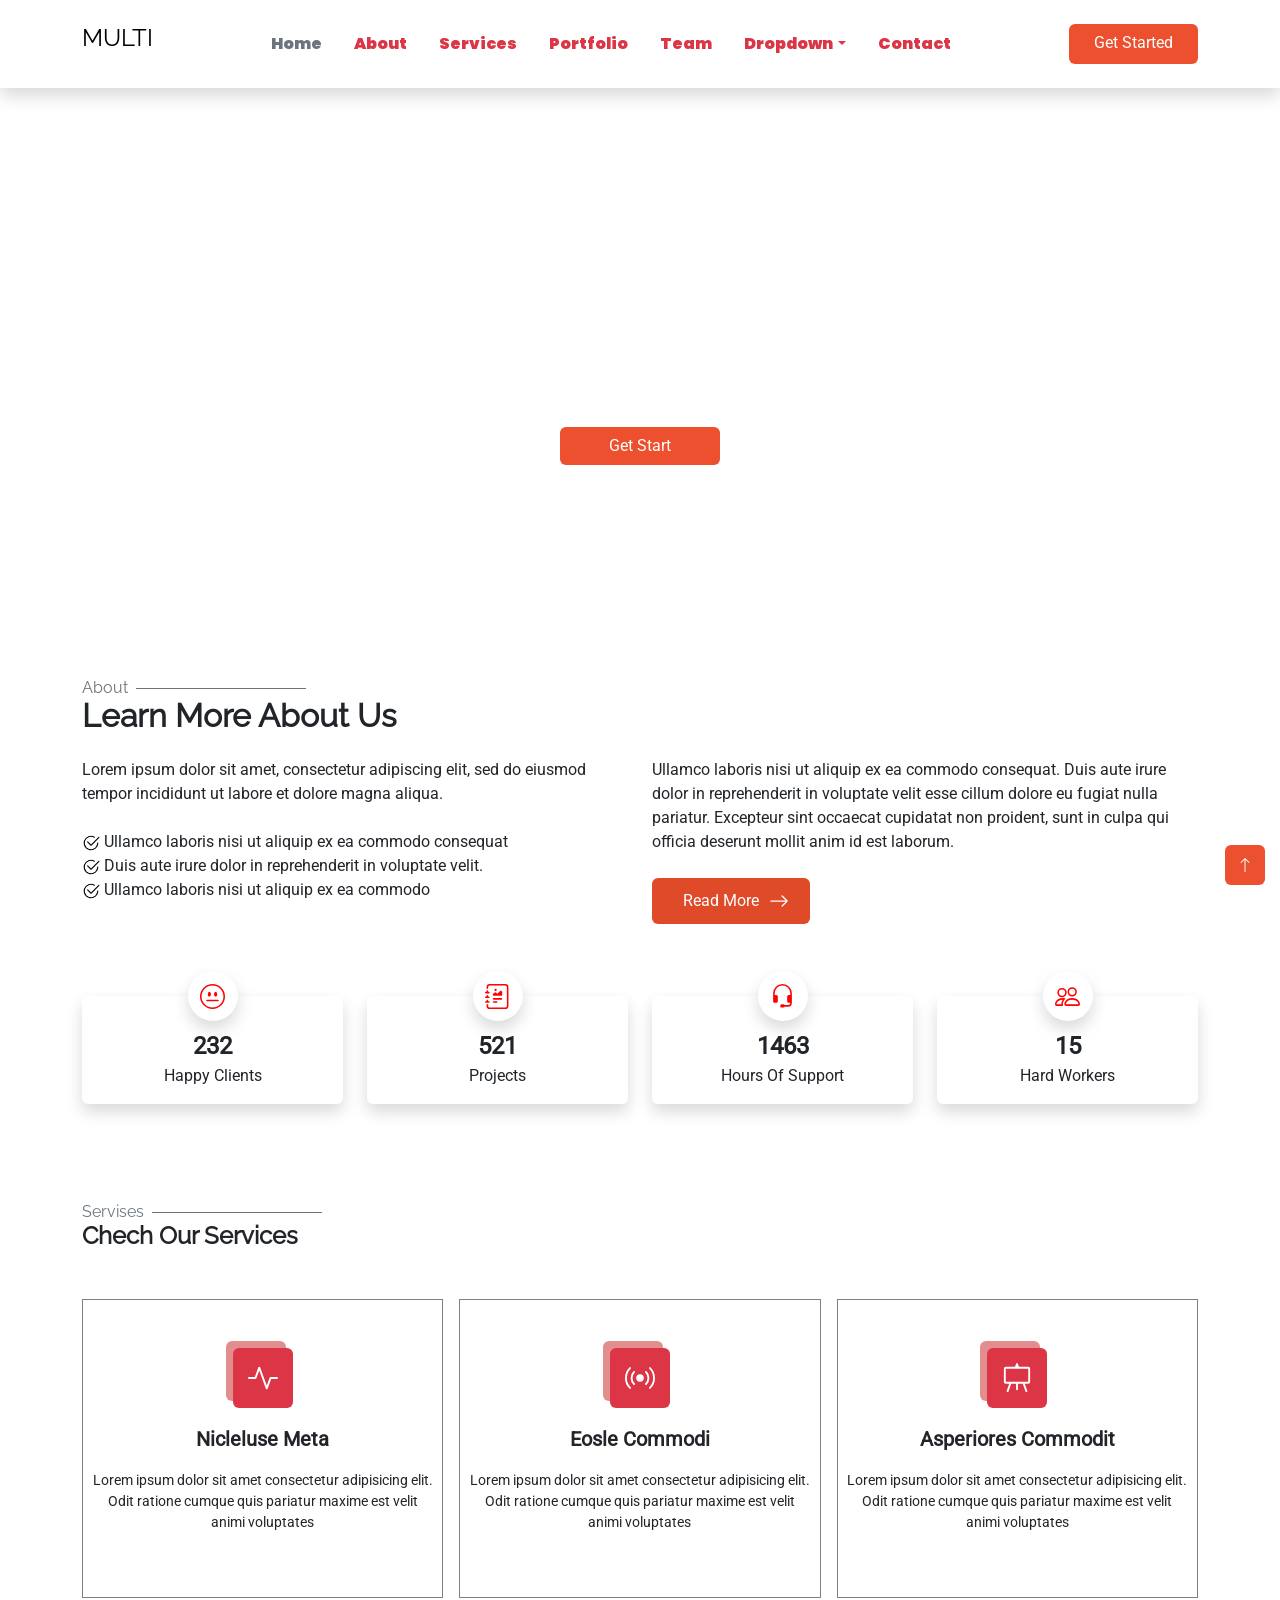
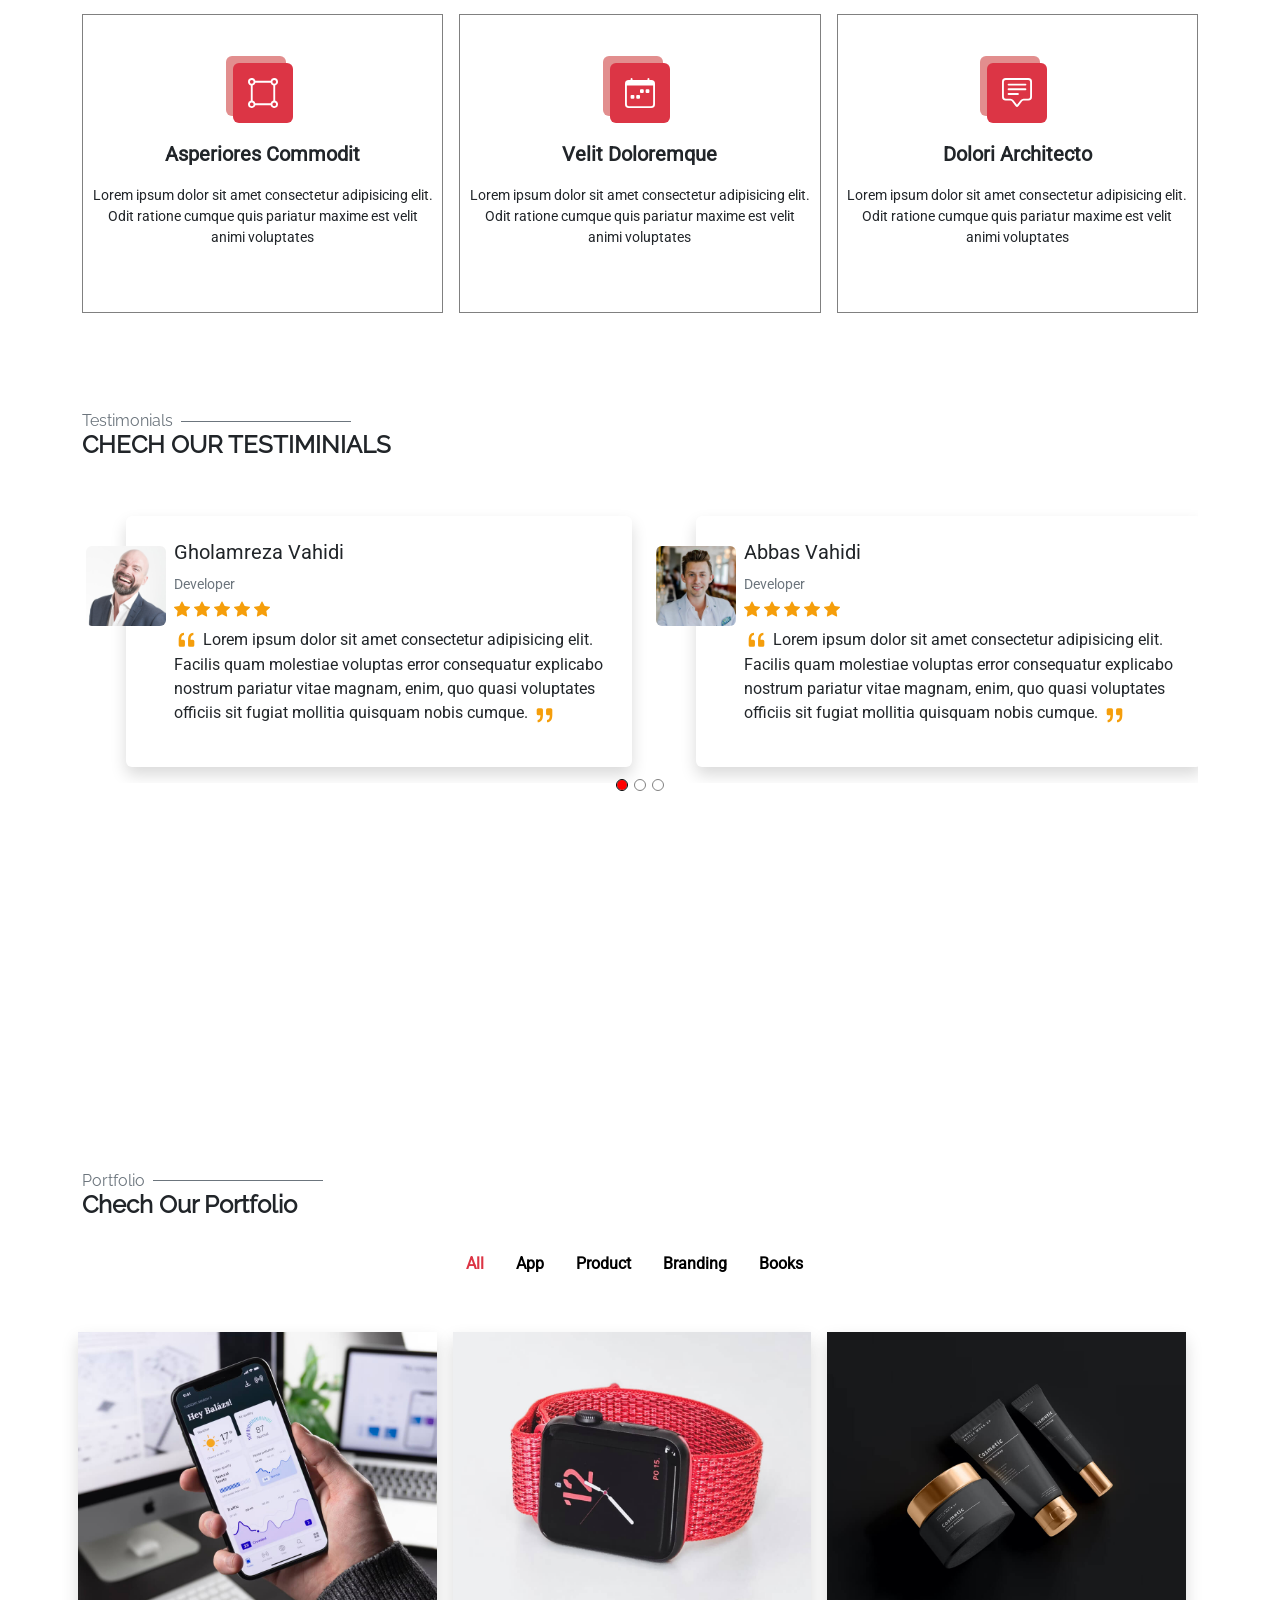
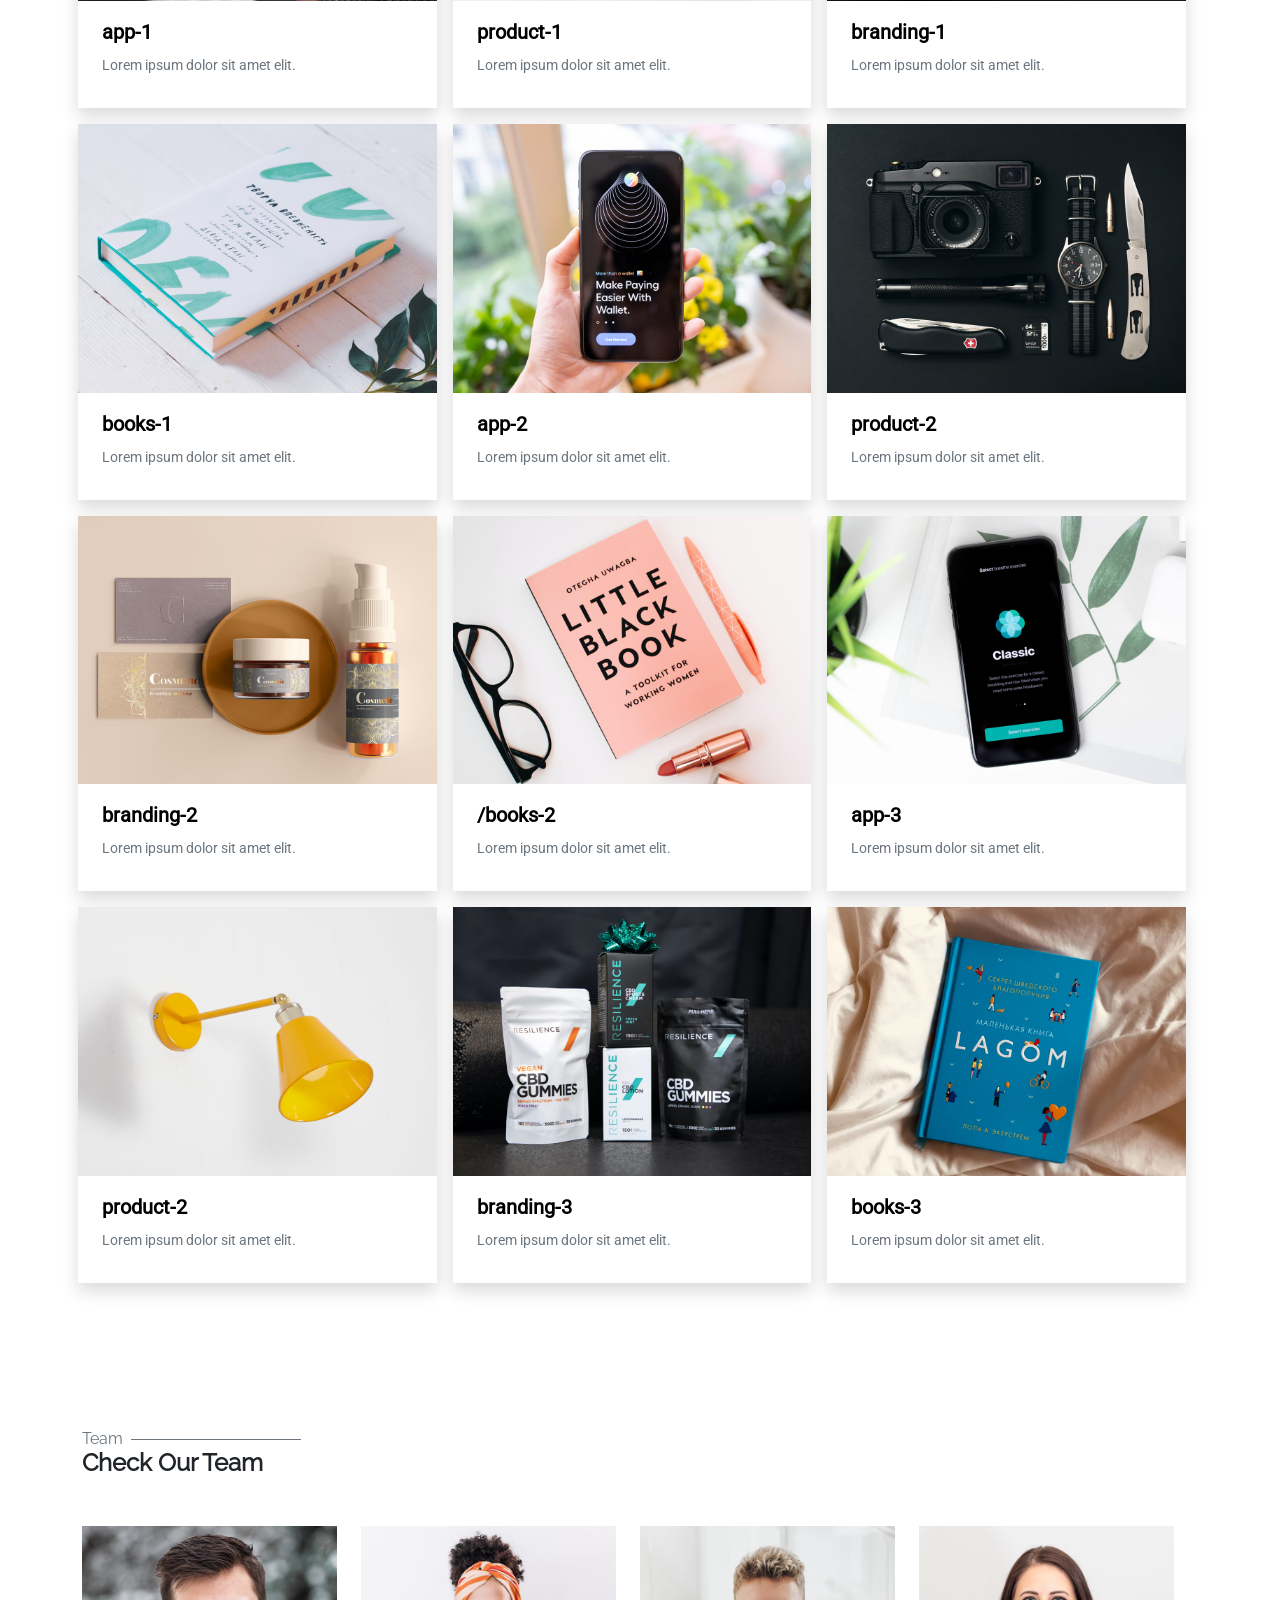
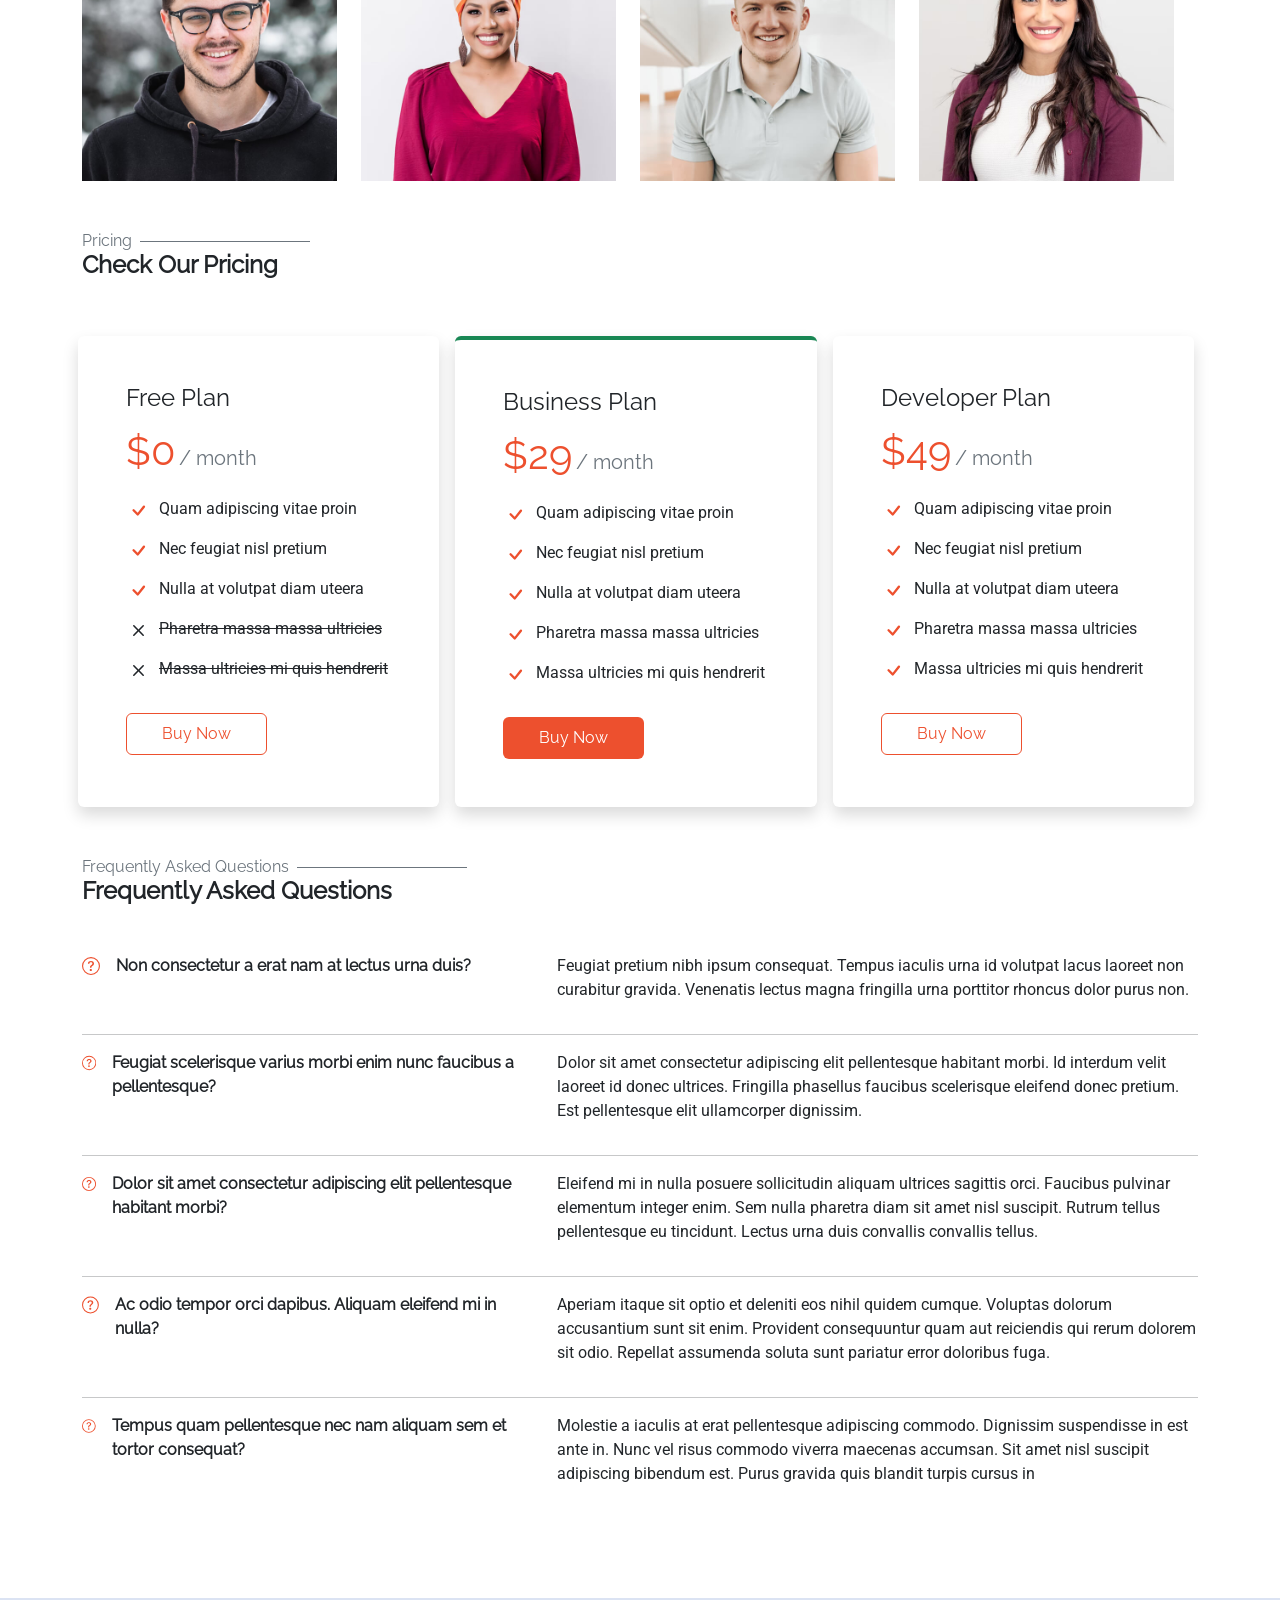
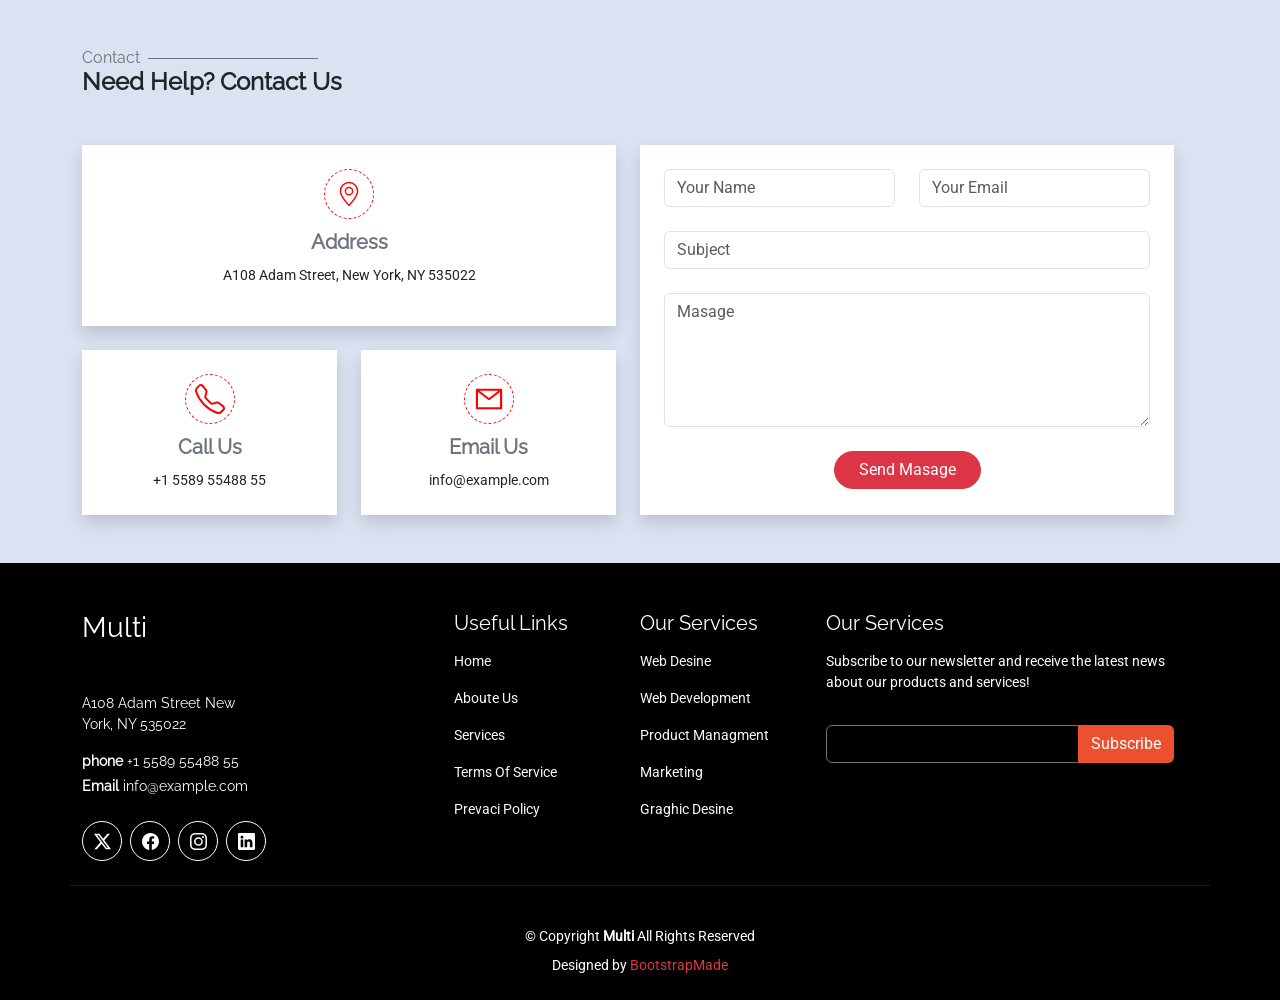
==== commit 1c478853: "id-change" ====
--- a/index.html
+++ b/index.html
@@ -22,16 +22,16 @@
                     <a class="nav-link link-danger text-secondary" href="">home</a>
                 </li>
                 <li class="nav-item">
-                    <a class="nav-link link-danger" href="">about</a>
+                    <a class="nav-link link-danger" href="#section_aboat">about</a>
                 </li>
                 <li class="nav-item">
-                    <a class="nav-link link-danger" href="">services</a>
+                    <a class="nav-link link-danger" href="#section_service">services</a>
                 </li>
                 <li class="nav-item">
-                    <a class="nav-link link-danger" href="">portfolio</a>
+                    <a class="nav-link link-danger" href="#section_portfolio">portfolio</a>
                 </li>
                 <li class="nav-item">
-                    <a class="nav-link link-danger" href="">my team</a>
+                    <a class="nav-link link-danger" href="#section_team">team</a>
                 </li>
                 <li class="nav-item dropdown">
                     <a class="nav-link link-danger dropdown-toggle" href="" data-bs-toggle="dropdown"> dropdown</a>
@@ -54,7 +54,7 @@
                     </ul>
                 </li>
                 <li class="nav-item">
-                    <a class="nav-link link-danger" href="">contact</a>
+                    <a class="nav-link link-danger" href="#section_contact">contact</a>
                 </li>
             </ul>
             <a class="text-white btn green px-4 link_btn me-0" href="">Get Started</a>
@@ -168,7 +168,7 @@
     <!-- start slideshow -->
 
     <!-- start about -->
-    <section class="container py-1 py-sm-2 py-md-4 py-lg-5">
+    <section class="container py-1 py-sm-2 py-md-4 py-lg-5" id="section_aboat">
         <div class="about_title raleway">
             <div class="text-secondary d-flex align-items-center">
                 <span class="pe-2">About</span>
@@ -278,7 +278,7 @@
 
     <!-- start service -->
     <section>
-        <div class="container py-1 py-sm-2 py-md-4 py-lg-5">
+        <div class="container py-1 py-sm-2 py-md-4 py-lg-5" id="section_service">
             <div class="about_title raleway">
                 <div class="text-secondary d-flex align-items-center">
                     <span class="pe-2">Servises</span>
@@ -728,7 +728,7 @@
 
     <!-- start portfolio -->
     <section>
-        <div class="container">
+        <div class="container" id="section_portfolio">
             <div class="row py-5">
                 <div class="about_title raleway">
                     <div class="text-secondary d-flex align-items-center">
@@ -895,7 +895,7 @@
 
     <!-- start team -->
     <section class="pt-5">
-        <div class="container">
+        <div class="container" id="section_team">
             <div class="row my-5">
                 <div class="about_title raleway">
                     <div class="text-secondary d-flex align-items-center">
@@ -1371,7 +1371,7 @@
 
     <!-- start contact -->
     <section class="them">
-        <div class="container">
+        <div class="container" id="section_contact">
             <div class="row pt-5">
                 <div class="about_title raleway">
                     <div class="text-secondary d-flex align-items-center">
--- a/assets/style/mystyle.css
+++ b/assets/style/mystyle.css
@@ -133,7 +133,7 @@
     background-color: #ec7163;
 }
 .read_more:hover .about_btn{
-    right: 15px;
+    right: 10px;
 }
 /* end aboute */
 
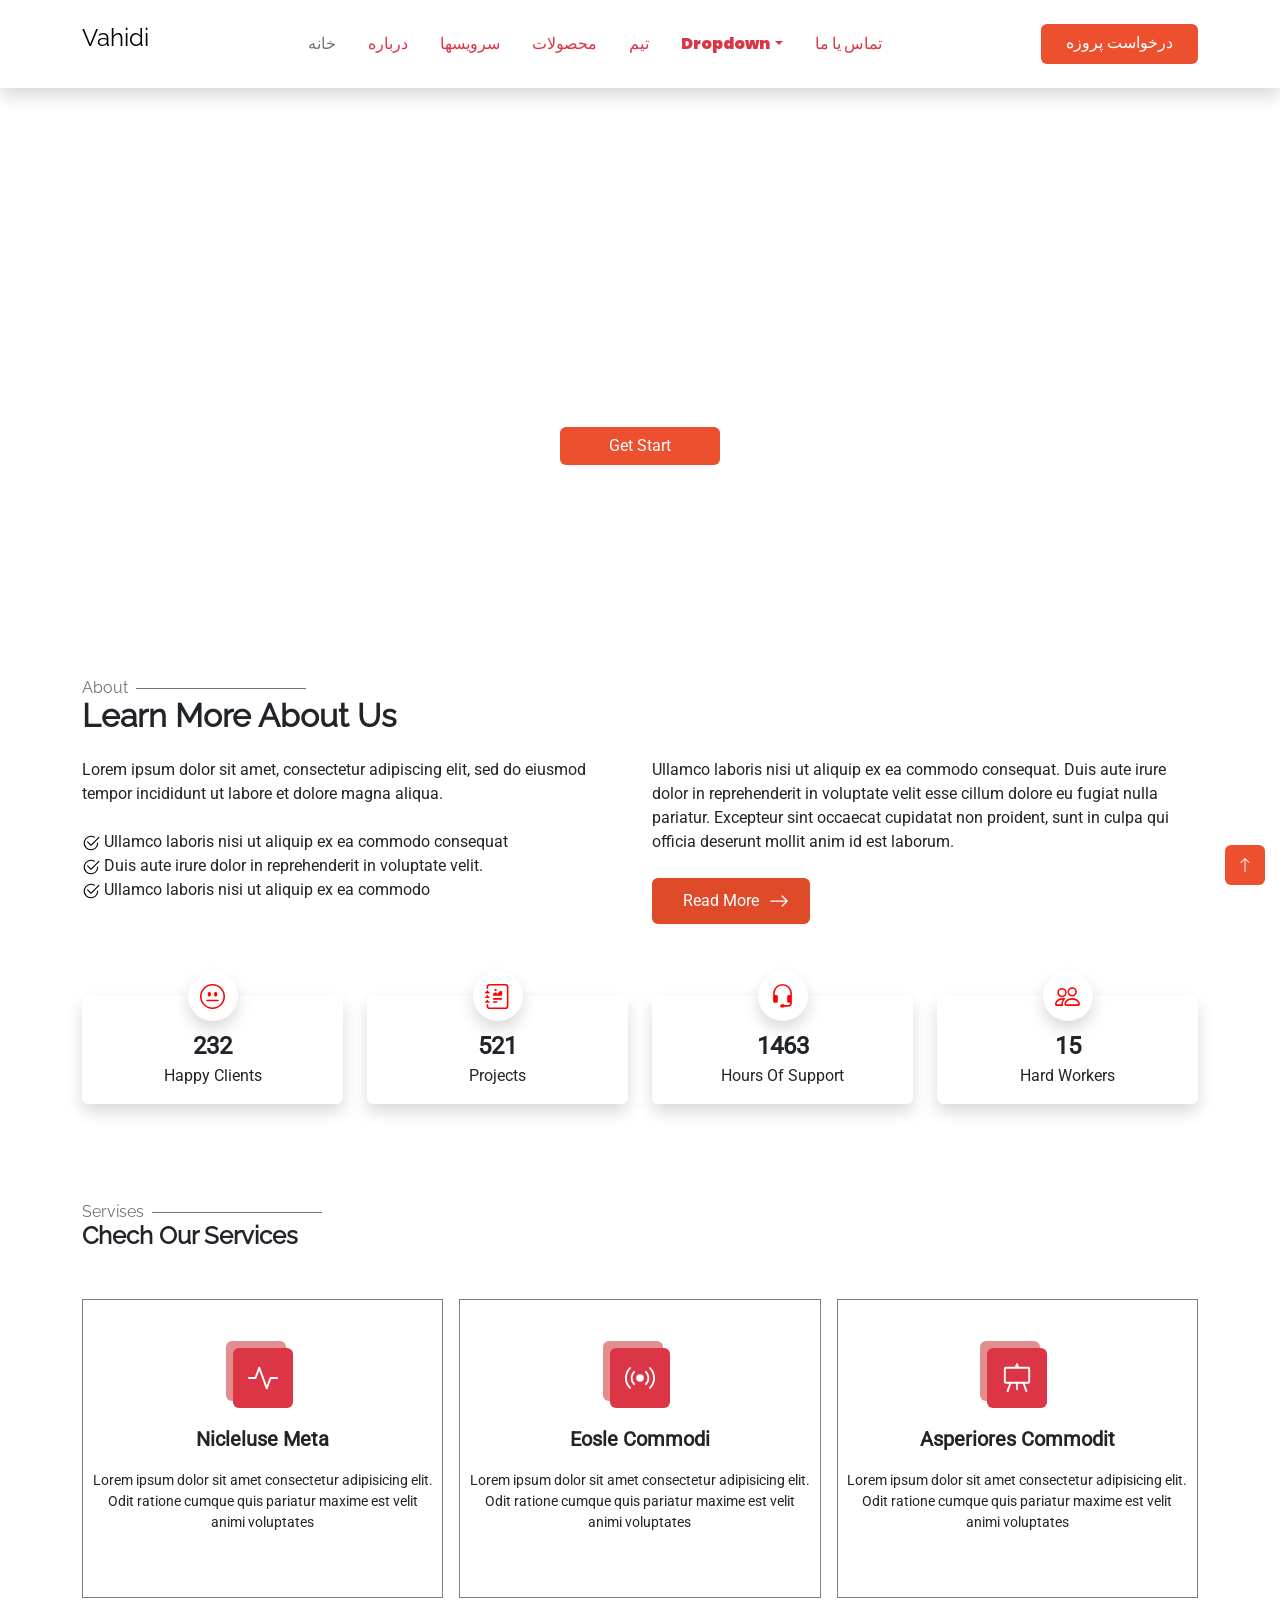
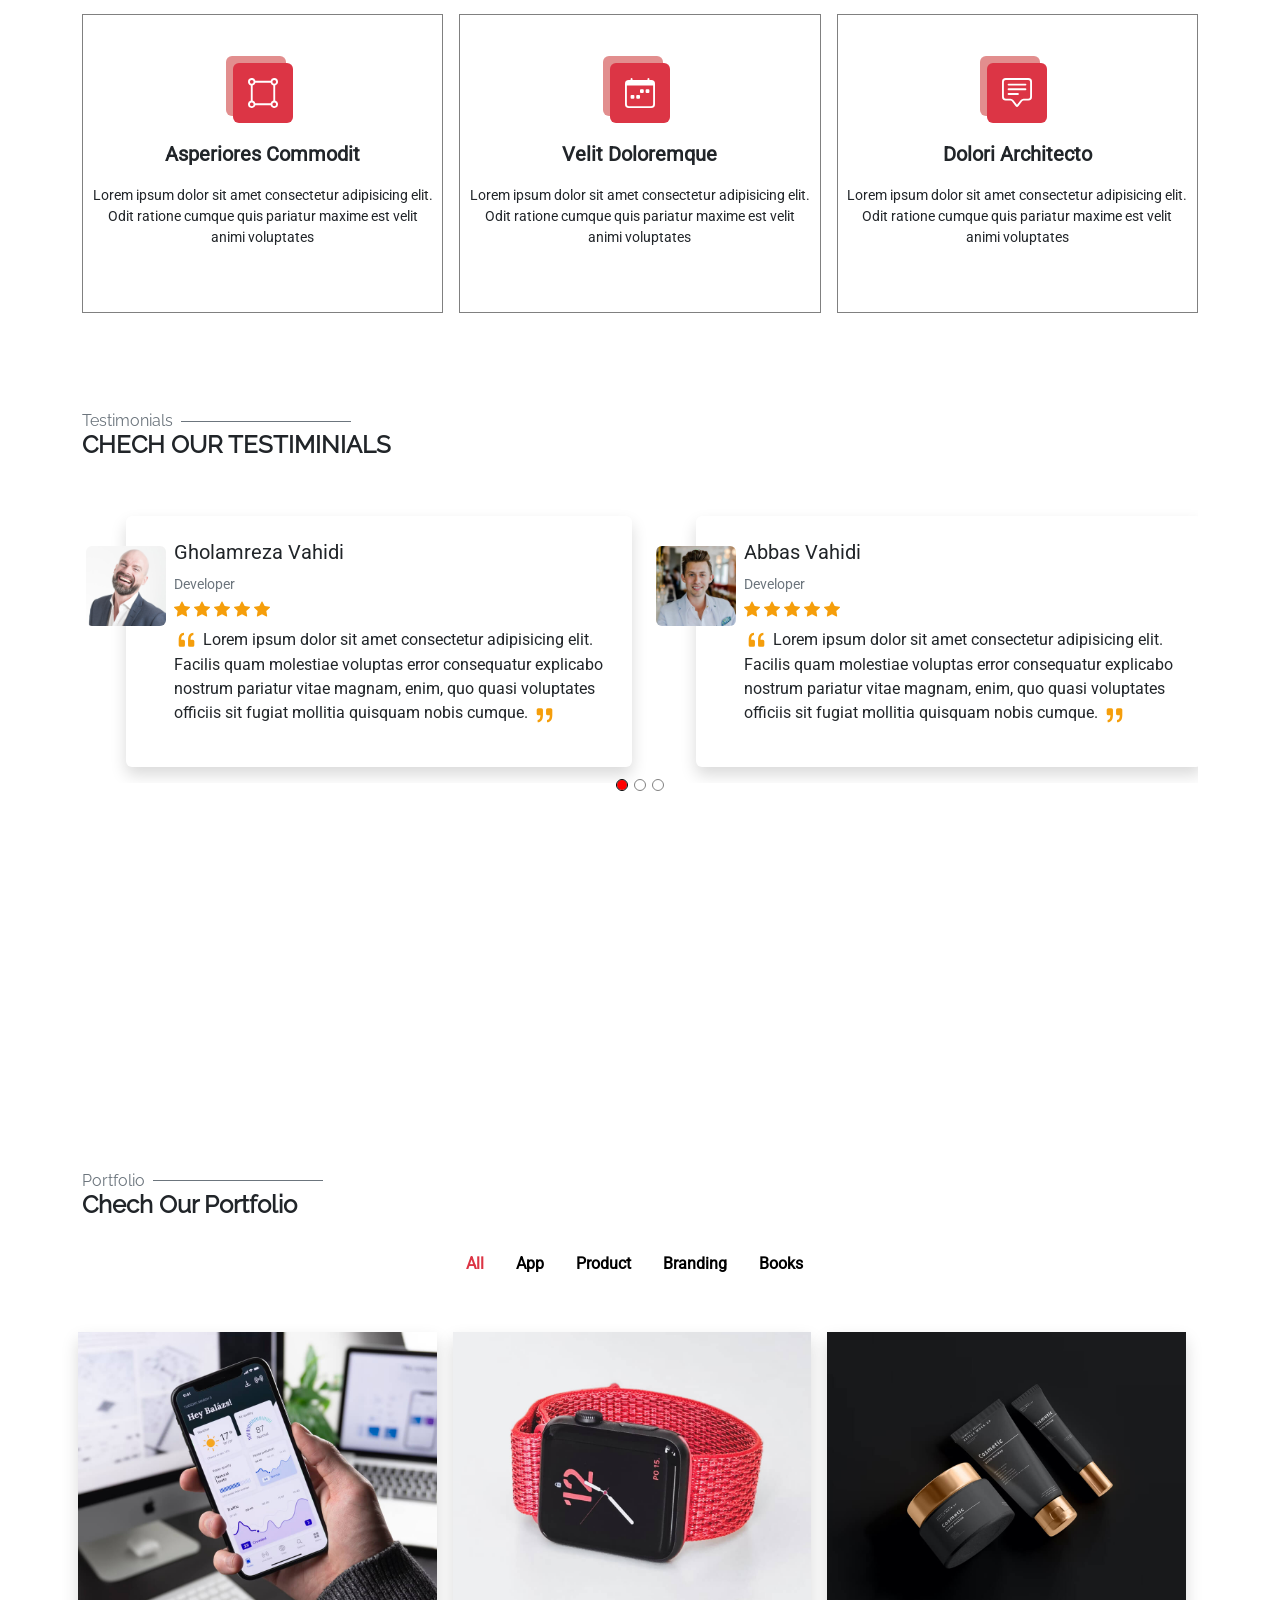
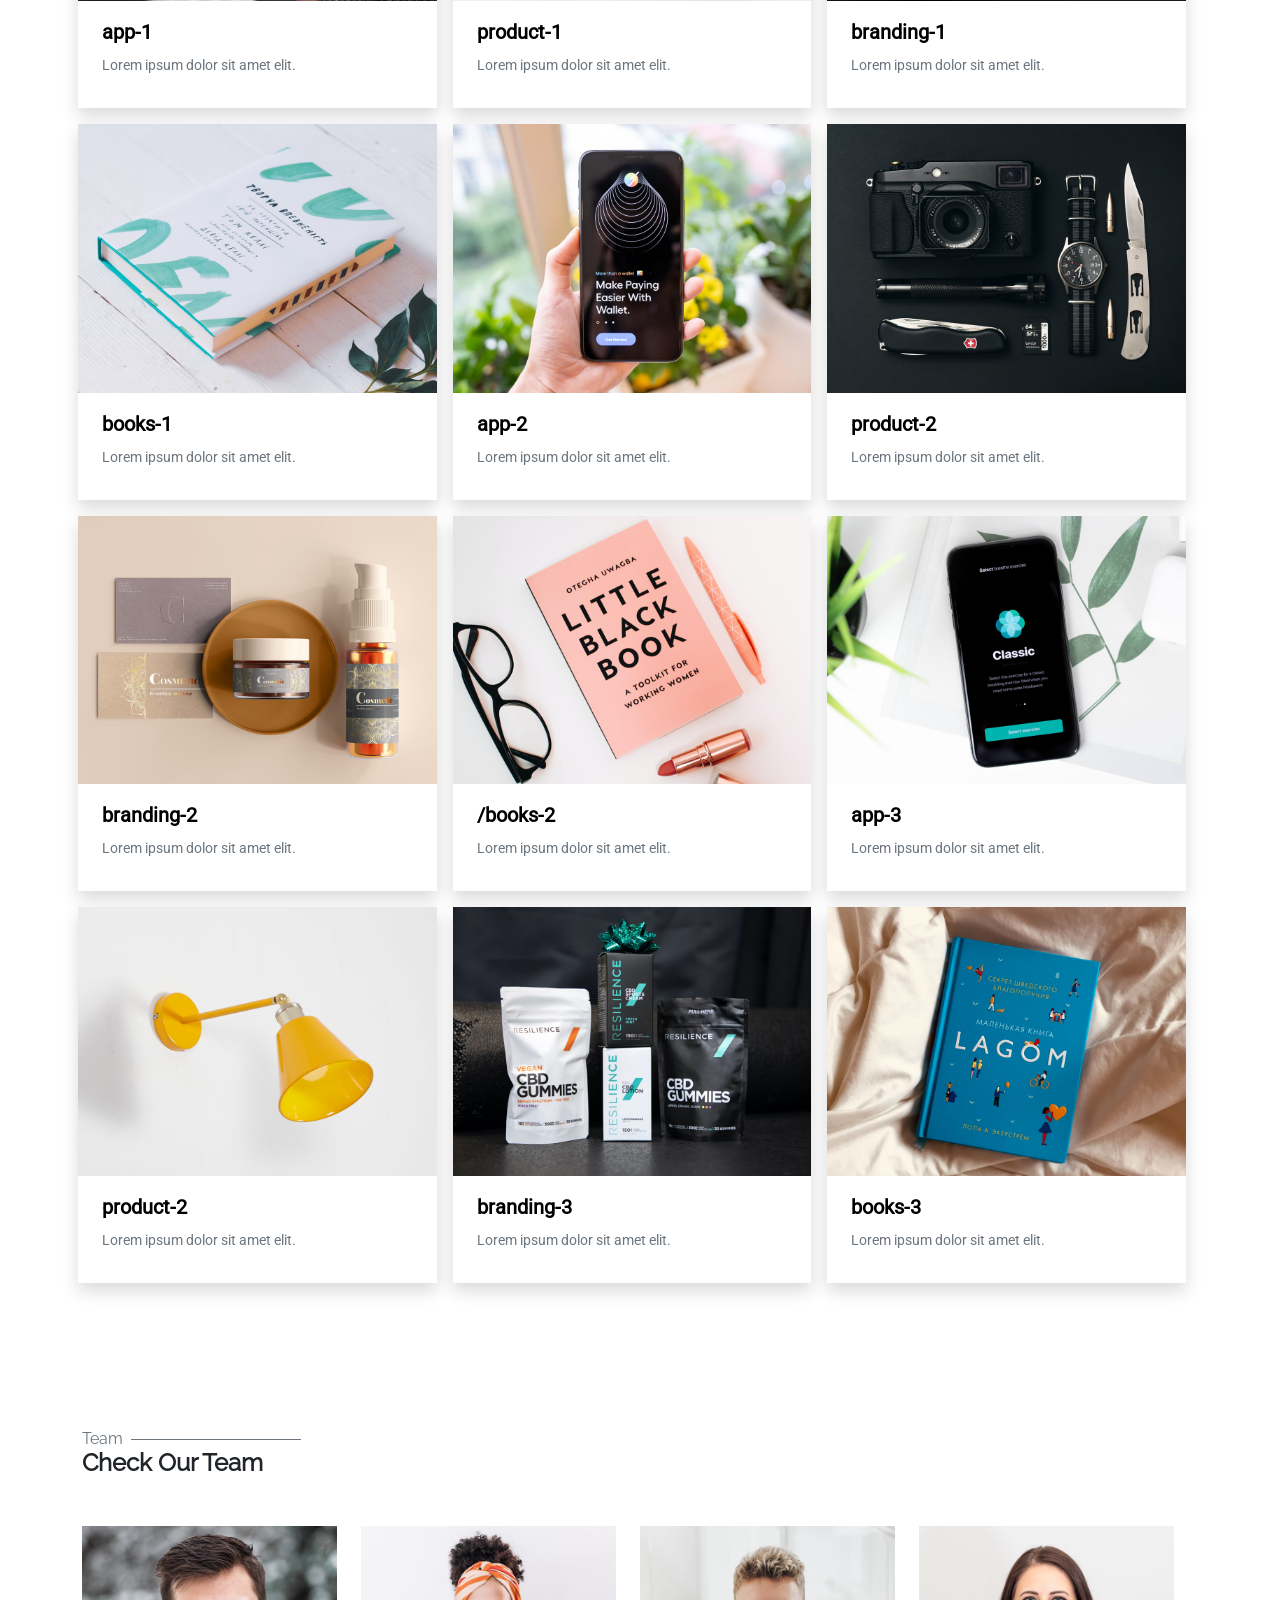
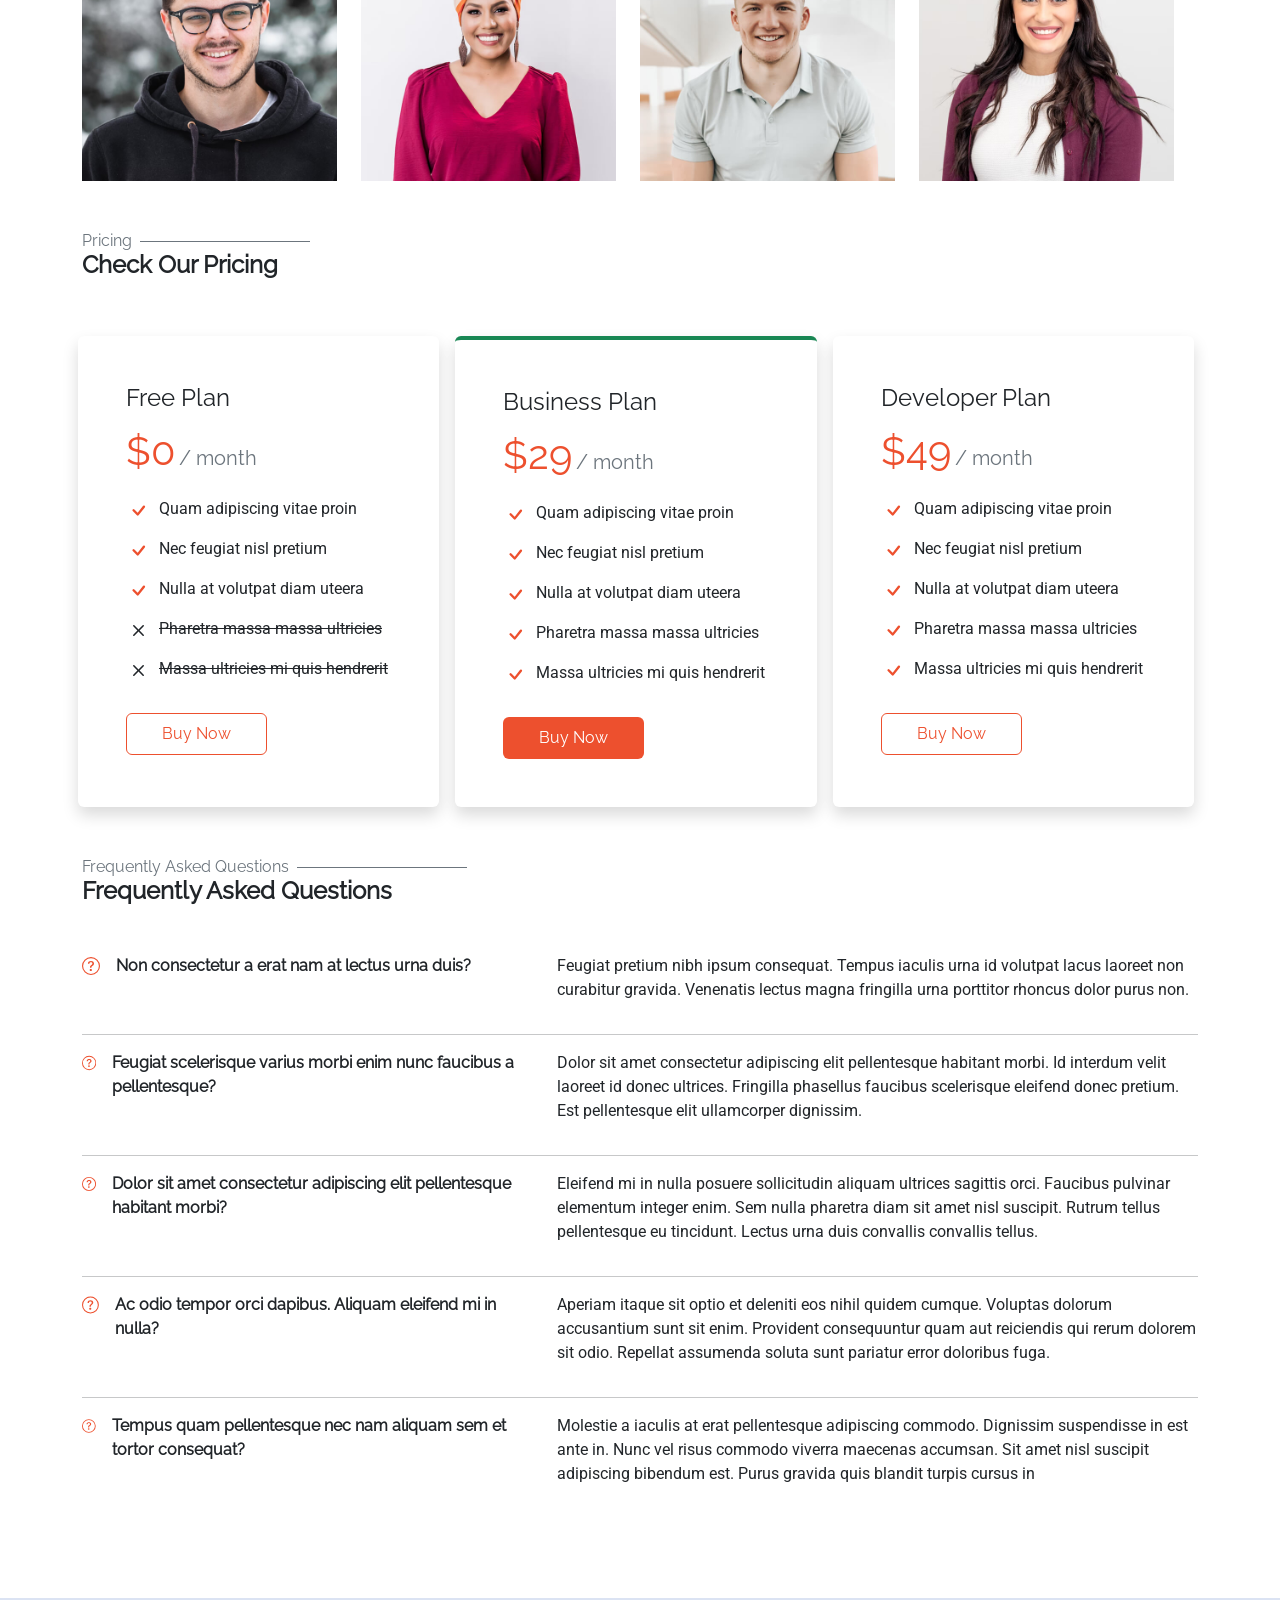
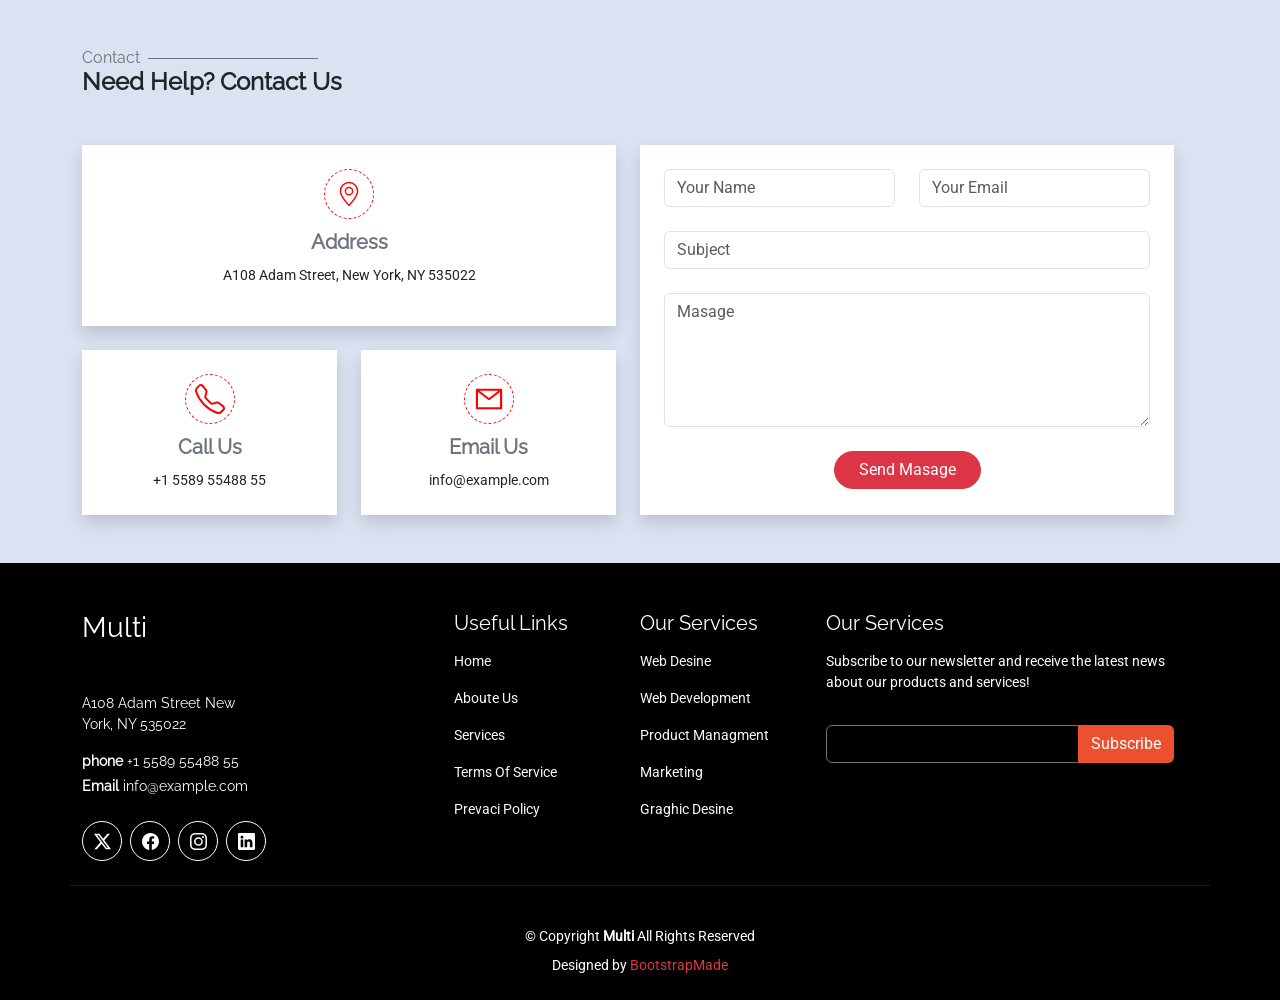
==== commit 70b9f0f1: "Update index.html" ====
--- a/index.html
+++ b/index.html
@@ -15,23 +15,23 @@
     <nav class="py-4 bg-white shadow sticky-top">
         <div class="container d-flex justify-content-between">
             <a class="text-black text-decoration-none raleway" href="">
-                <h4>MULTI</h4>
+                <h4>Vahidi</h4>
             </a>
             <ul class="nav text-capitalize justify-content-evenly d-none d-lg-flex poppins">
                 <li class="nav-item">
-                    <a class="nav-link link-danger text-secondary" href="">home</a>
+                    <a class="nav-link link-danger text-secondary" href="">خانه</a>
                 </li>
                 <li class="nav-item">
-                    <a class="nav-link link-danger" href="#section_aboat">about</a>
+                    <a class="nav-link link-danger" href="#section_aboat">درباره</a>
                 </li>
                 <li class="nav-item">
-                    <a class="nav-link link-danger" href="#section_service">services</a>
+                    <a class="nav-link link-danger" href="#section_service">سرویسها</a>
                 </li>
                 <li class="nav-item">
-                    <a class="nav-link link-danger" href="#section_portfolio">portfolio</a>
+                    <a class="nav-link link-danger" href="#section_portfolio">محصولات</a>
                 </li>
                 <li class="nav-item">
-                    <a class="nav-link link-danger" href="#section_team">team</a>
+                    <a class="nav-link link-danger" href="#section_team">تیم</a>
                 </li>
                 <li class="nav-item dropdown">
                     <a class="nav-link link-danger dropdown-toggle" href="" data-bs-toggle="dropdown"> dropdown</a>
@@ -54,33 +54,33 @@
                     </ul>
                 </li>
                 <li class="nav-item">
-                    <a class="nav-link link-danger" href="#section_contact">contact</a>
+                    <a class="nav-link link-danger" href="#section_contact">تماس یا ما</a>
                 </li>
             </ul>
-            <a class="text-white btn green px-4 link_btn me-0" href="">Get Started</a>
+            <a class="text-white btn green px-4 link_btn me-0" href="">درخواست پروزه</a>
     <!-- Offcanvas Sidebar -->
     <div class="offcanvas offcanvas-start w-25" id="slid_nav">
     <div class="offcanvas-header">
         <a class="text-black text-decoration-none bg-danger px-3" href="">
-            <h4>MULTI</h4>
+            <h4>سایت شخصی وحیدی</h4>
         </a>
         <button type="button" class="btn-close text-reset" data-bs-dismiss="offcanvas"></button>
     </div>
         <ul class="nav flex-column text-capitalize">
                 <li class="nav-item">
-                    <a class="nav-link link-danger text-secondary" href="">home</a>
+                    <a class="nav-link link-danger text-secondary" href="">خانه</a>
                 </li>
                 <li class="nav-item">
-                    <a class="nav-link link-danger" href="">about</a>
+                    <a class="nav-link link-danger" href="">درباره ما</a>
                 </li>
                 <li class="nav-item">
-                    <a class="nav-link link-danger" href="">services</a>
+                    <a class="nav-link link-danger" href="">سرویسها</a>
                 </li>
                 <li class="nav-item">
-                    <a class="nav-link link-danger" href="">portfolio</a>
+                    <a class="nav-link link-danger" href="">محصولات</a>
                 </li>
                 <li class="nav-item">
-                    <a class="nav-link link-danger" href="">team</a>
+                    <a class="nav-link link-danger" href="">تیم</a>
                 </li>
                 <li class="nav-item dropdown">
                     <a class="nav-link link-danger dropdown-toggle" href="" data-bs-toggle="dropdown"> dropdown</a>
@@ -103,7 +103,7 @@
                     </ul>
                 </li>
                 <li class="nav-item">
-                    <a class="nav-link link-danger" href="">contact</a>
+                    <a class="nav-link link-danger" href="">تماس با ما</a>
                 </li>
         </ul>
     </div>
